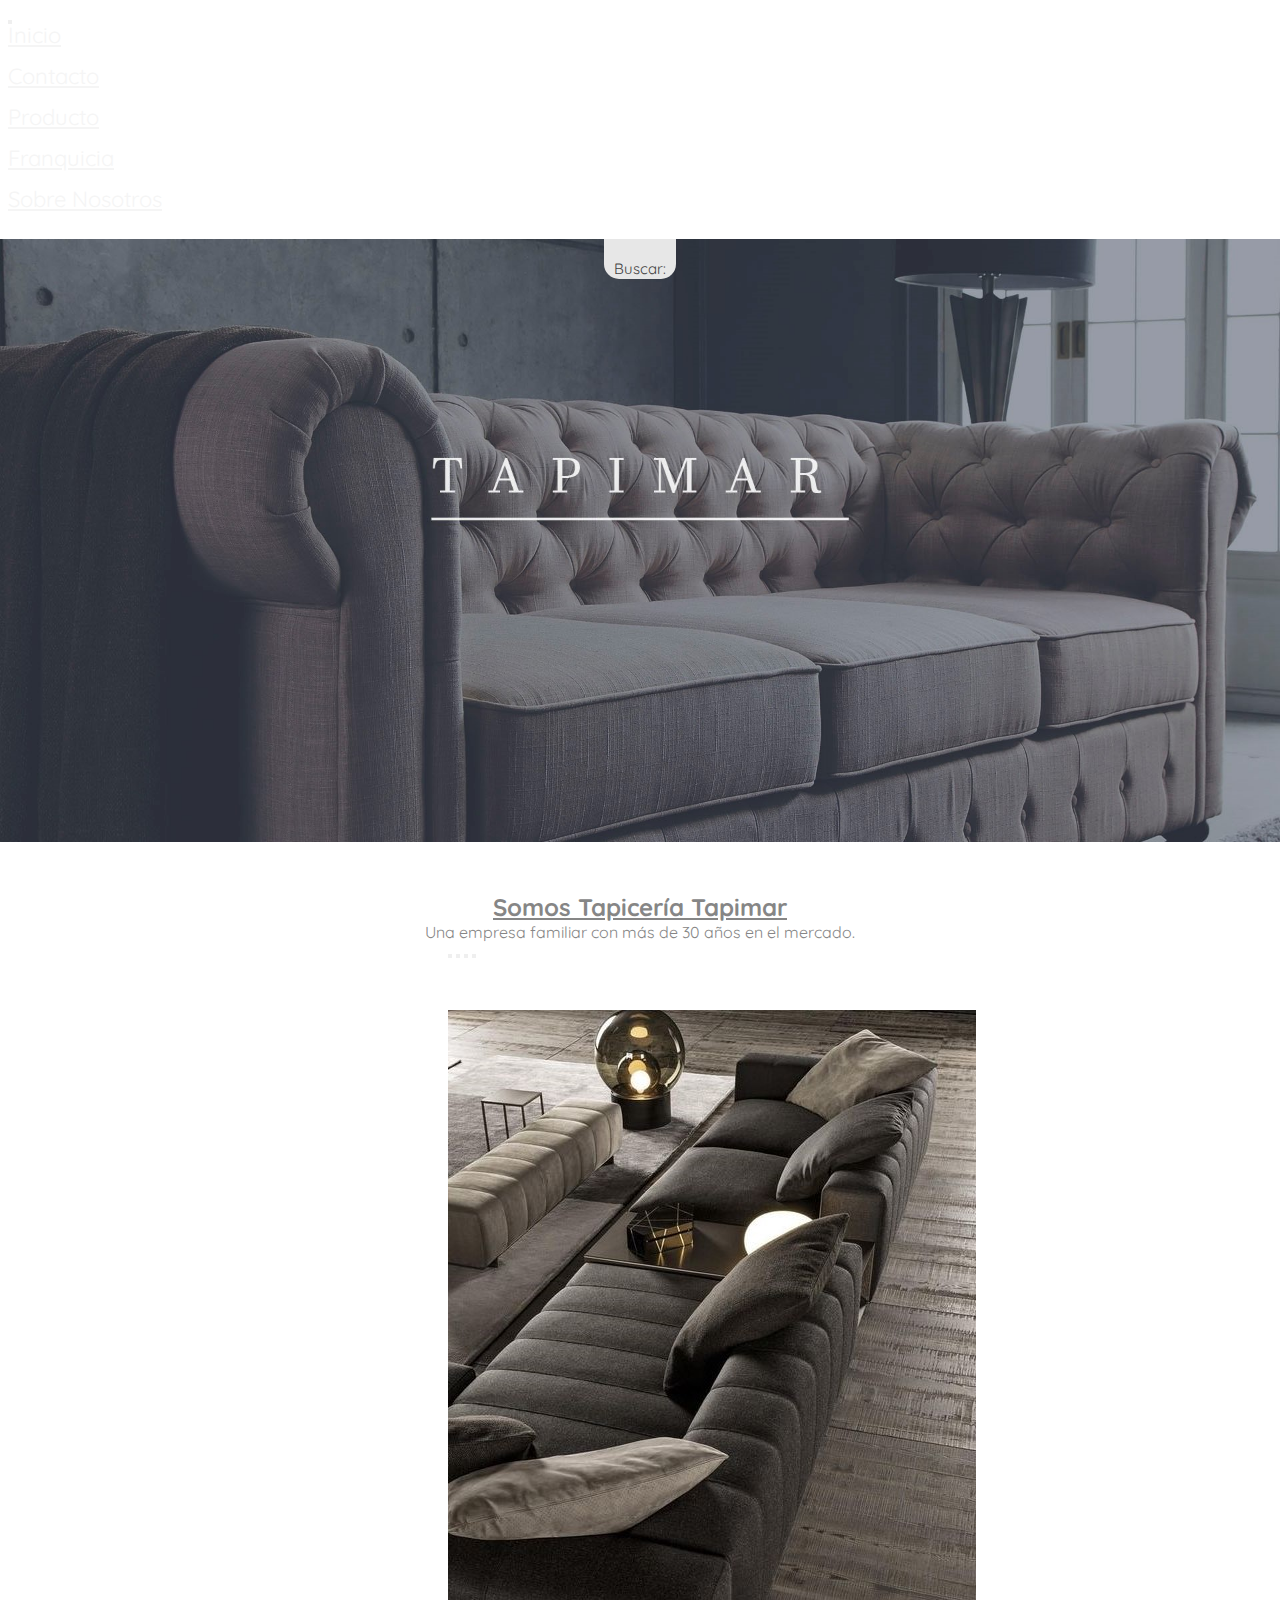
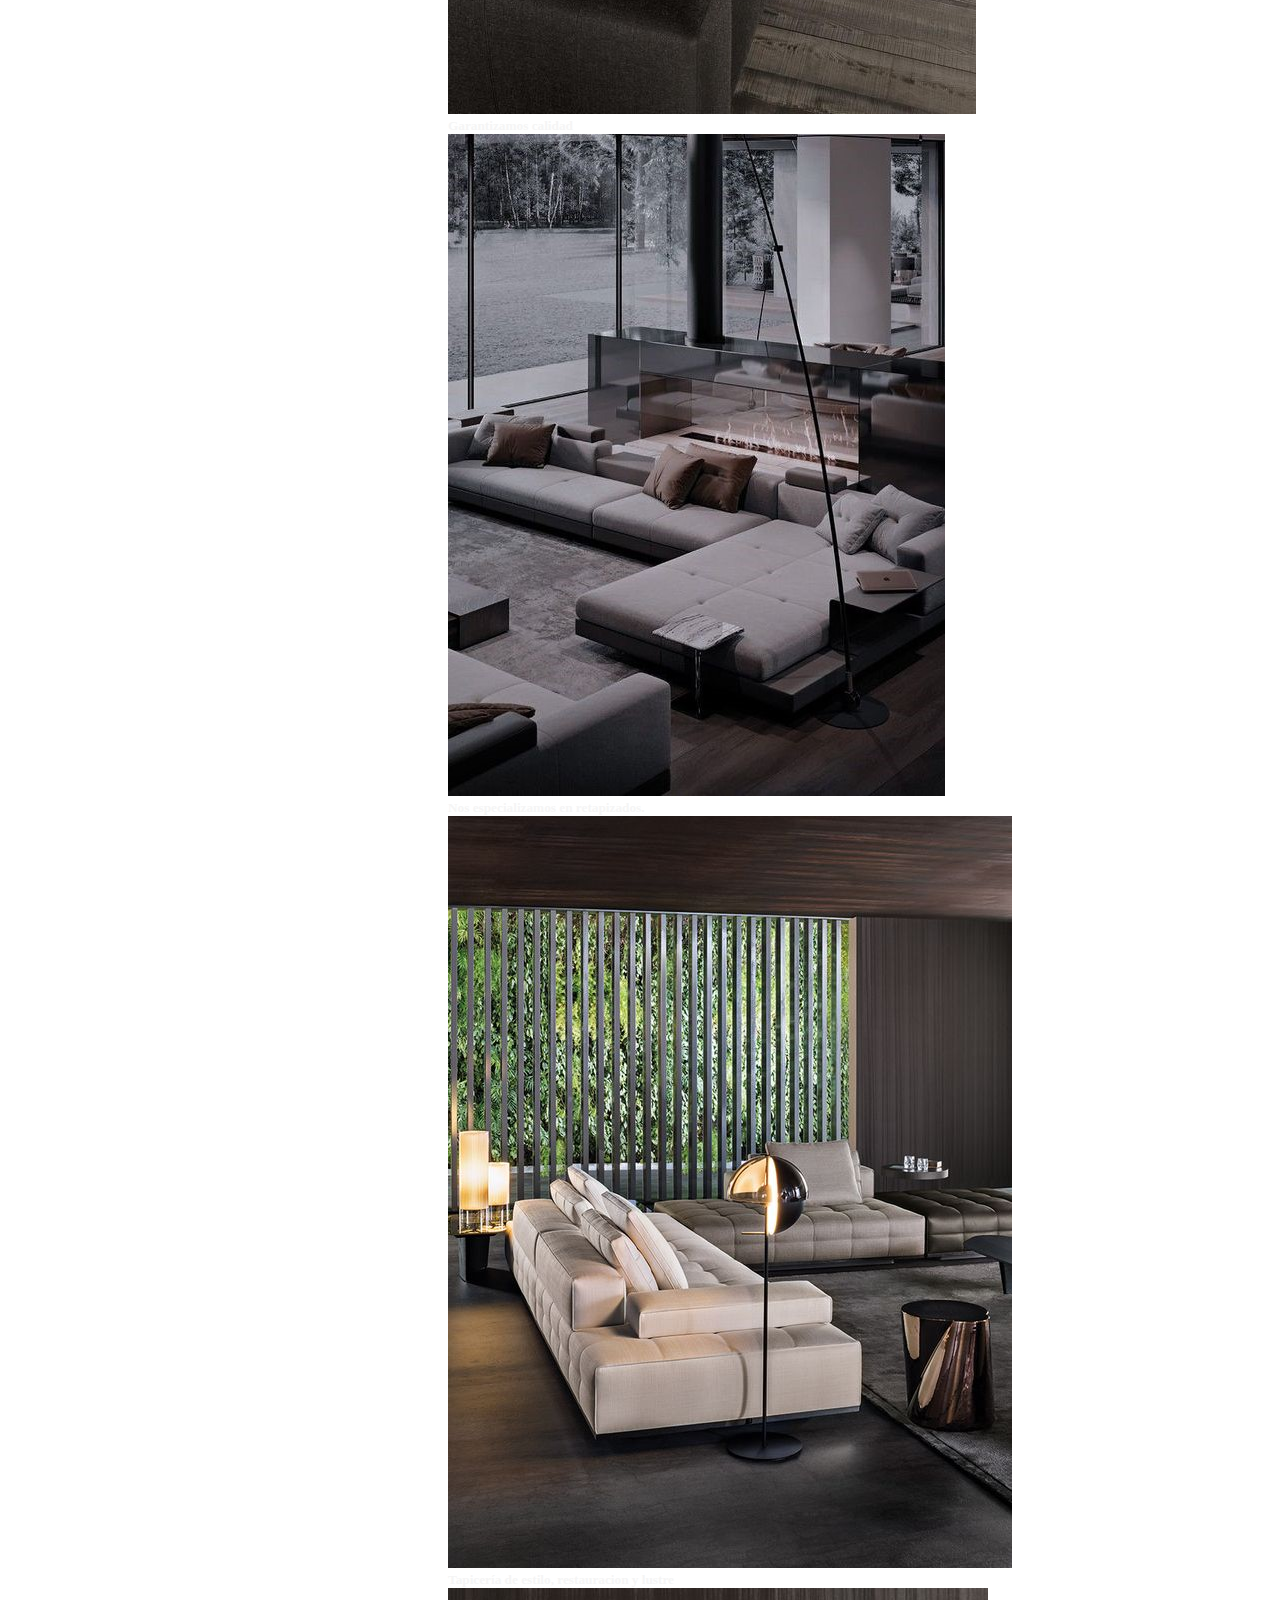
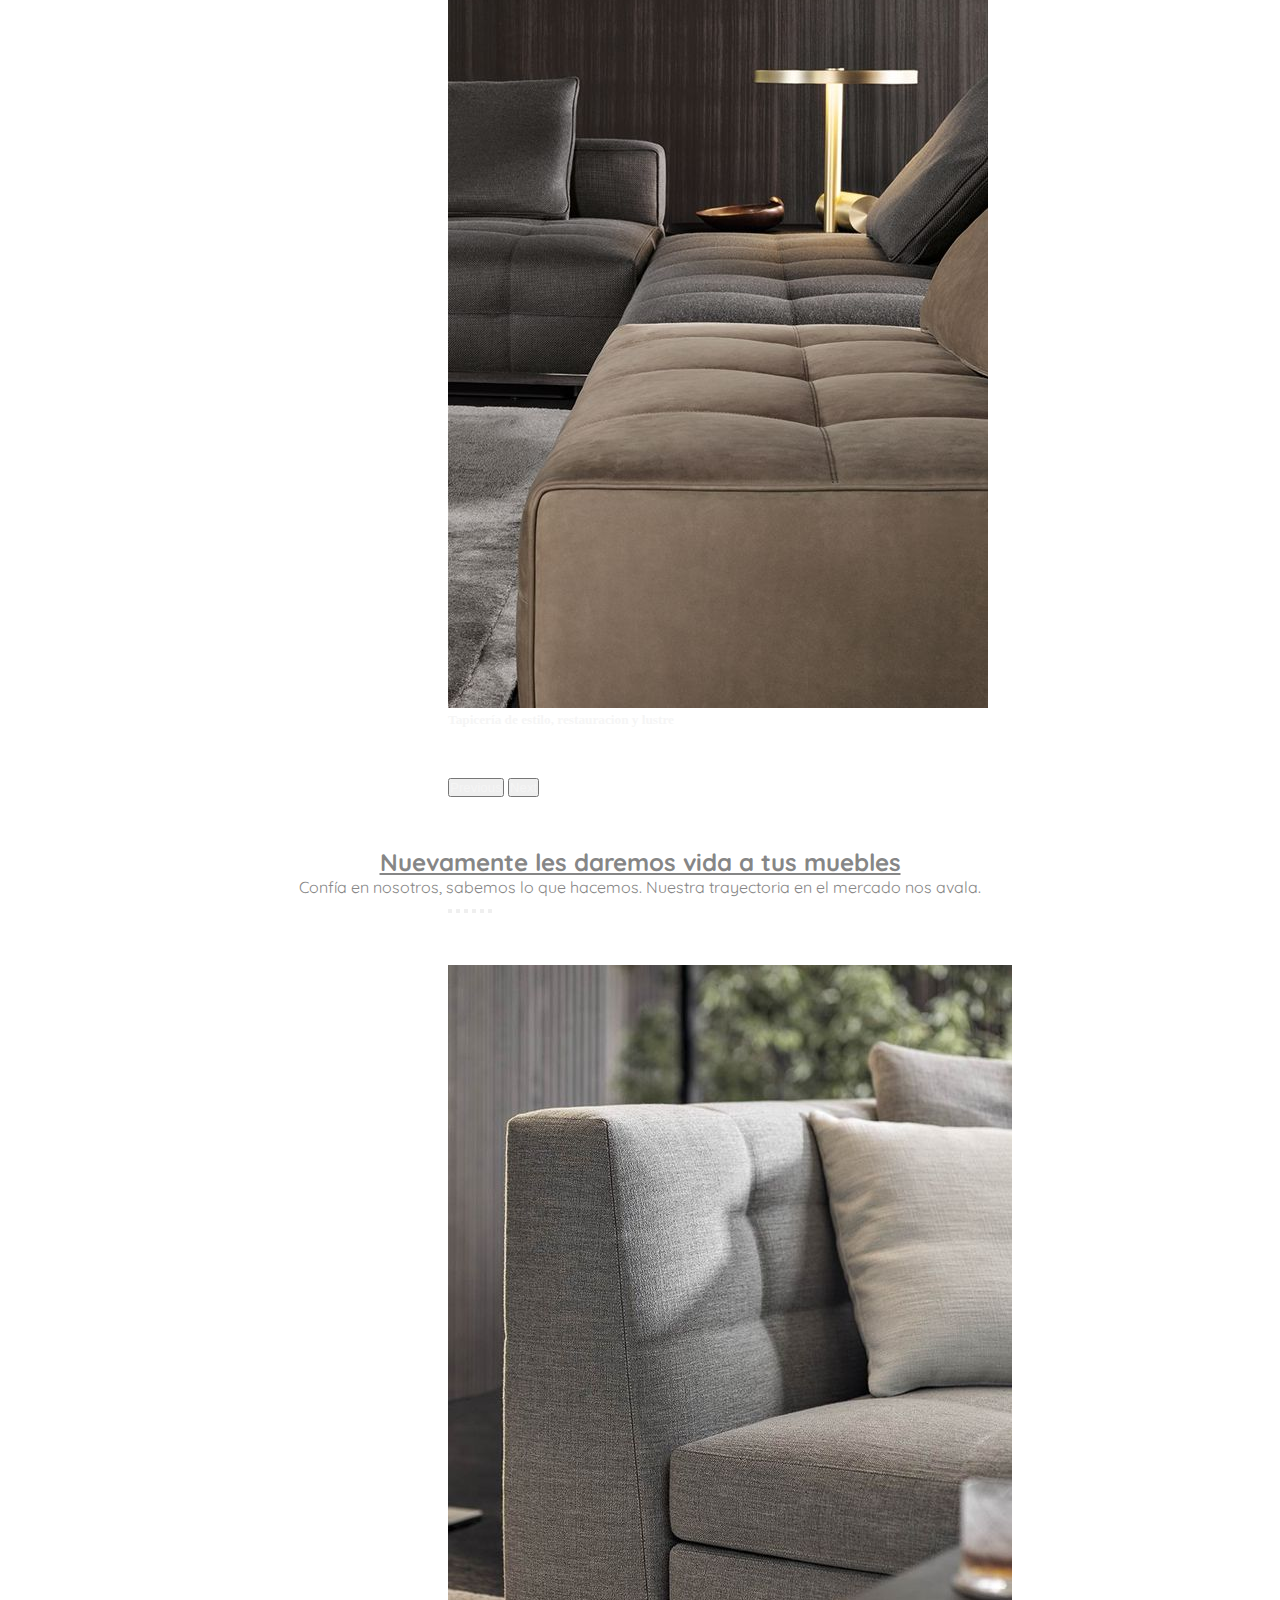
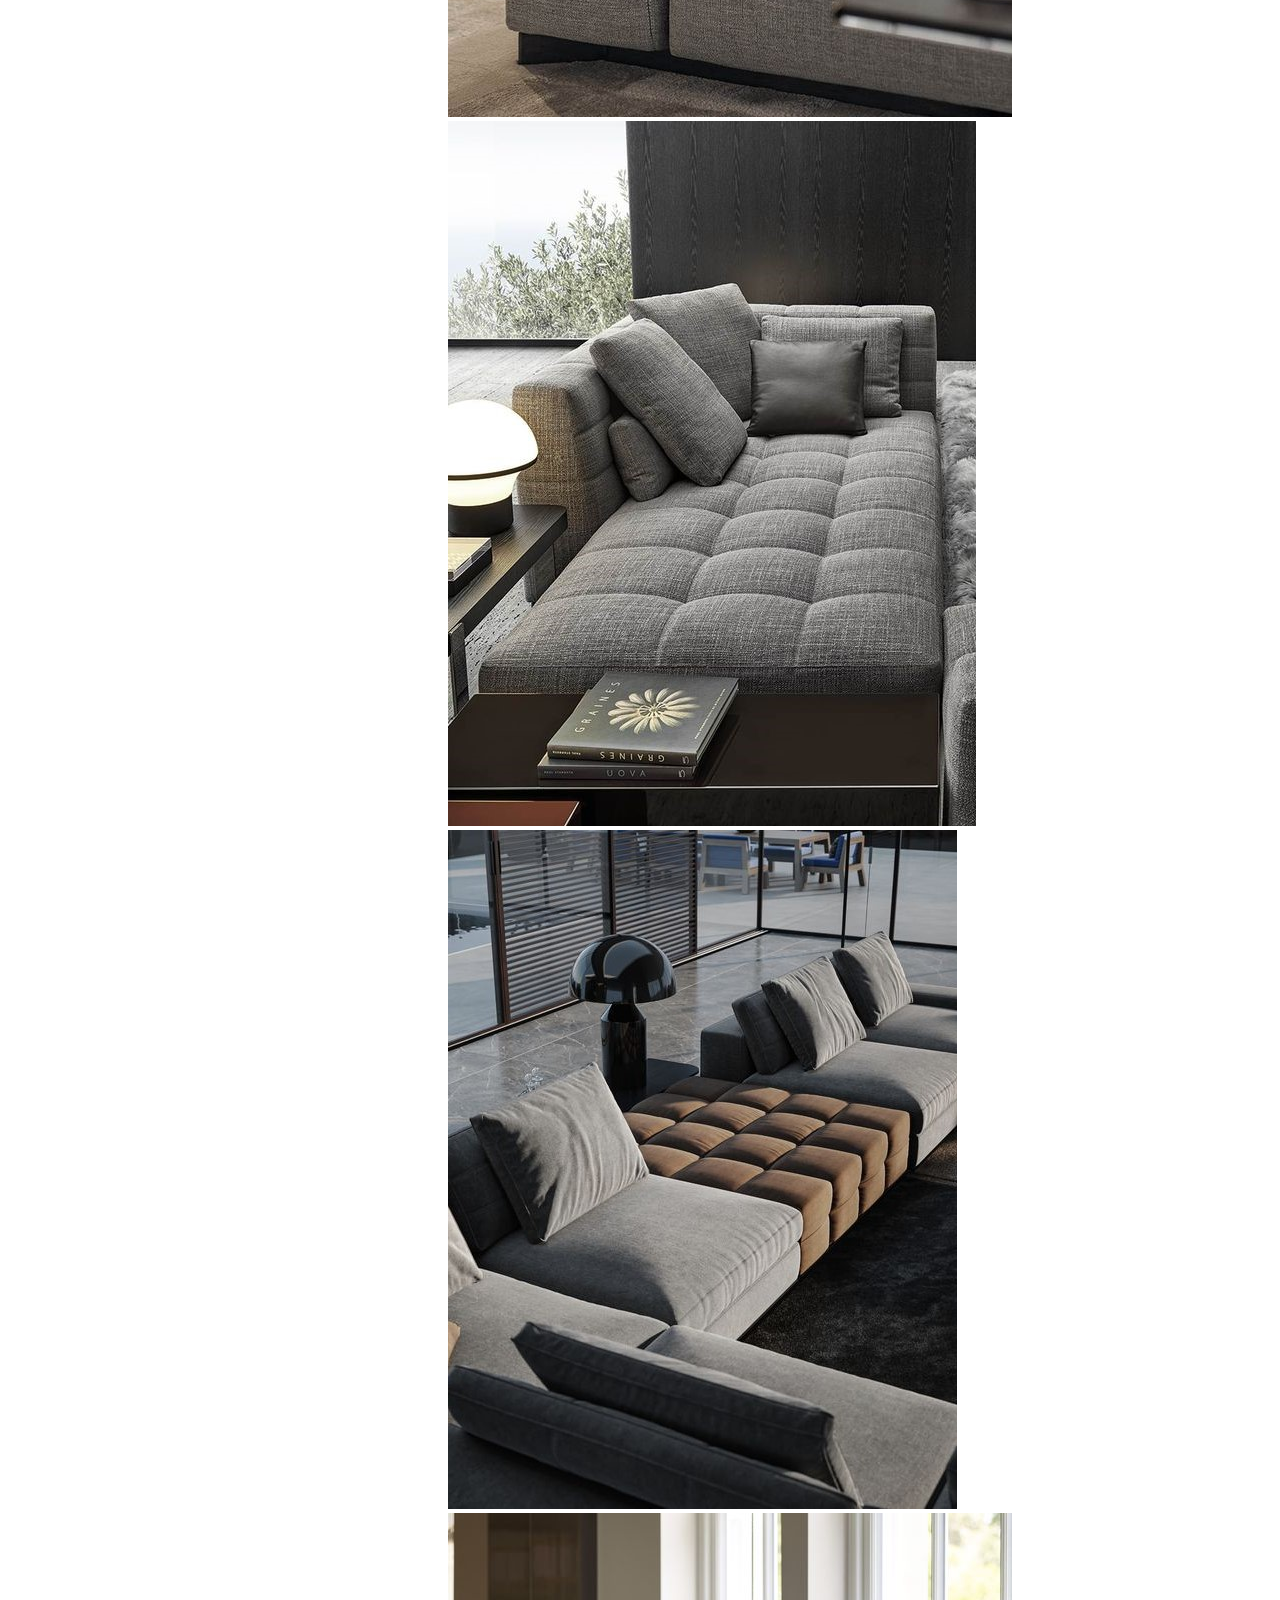
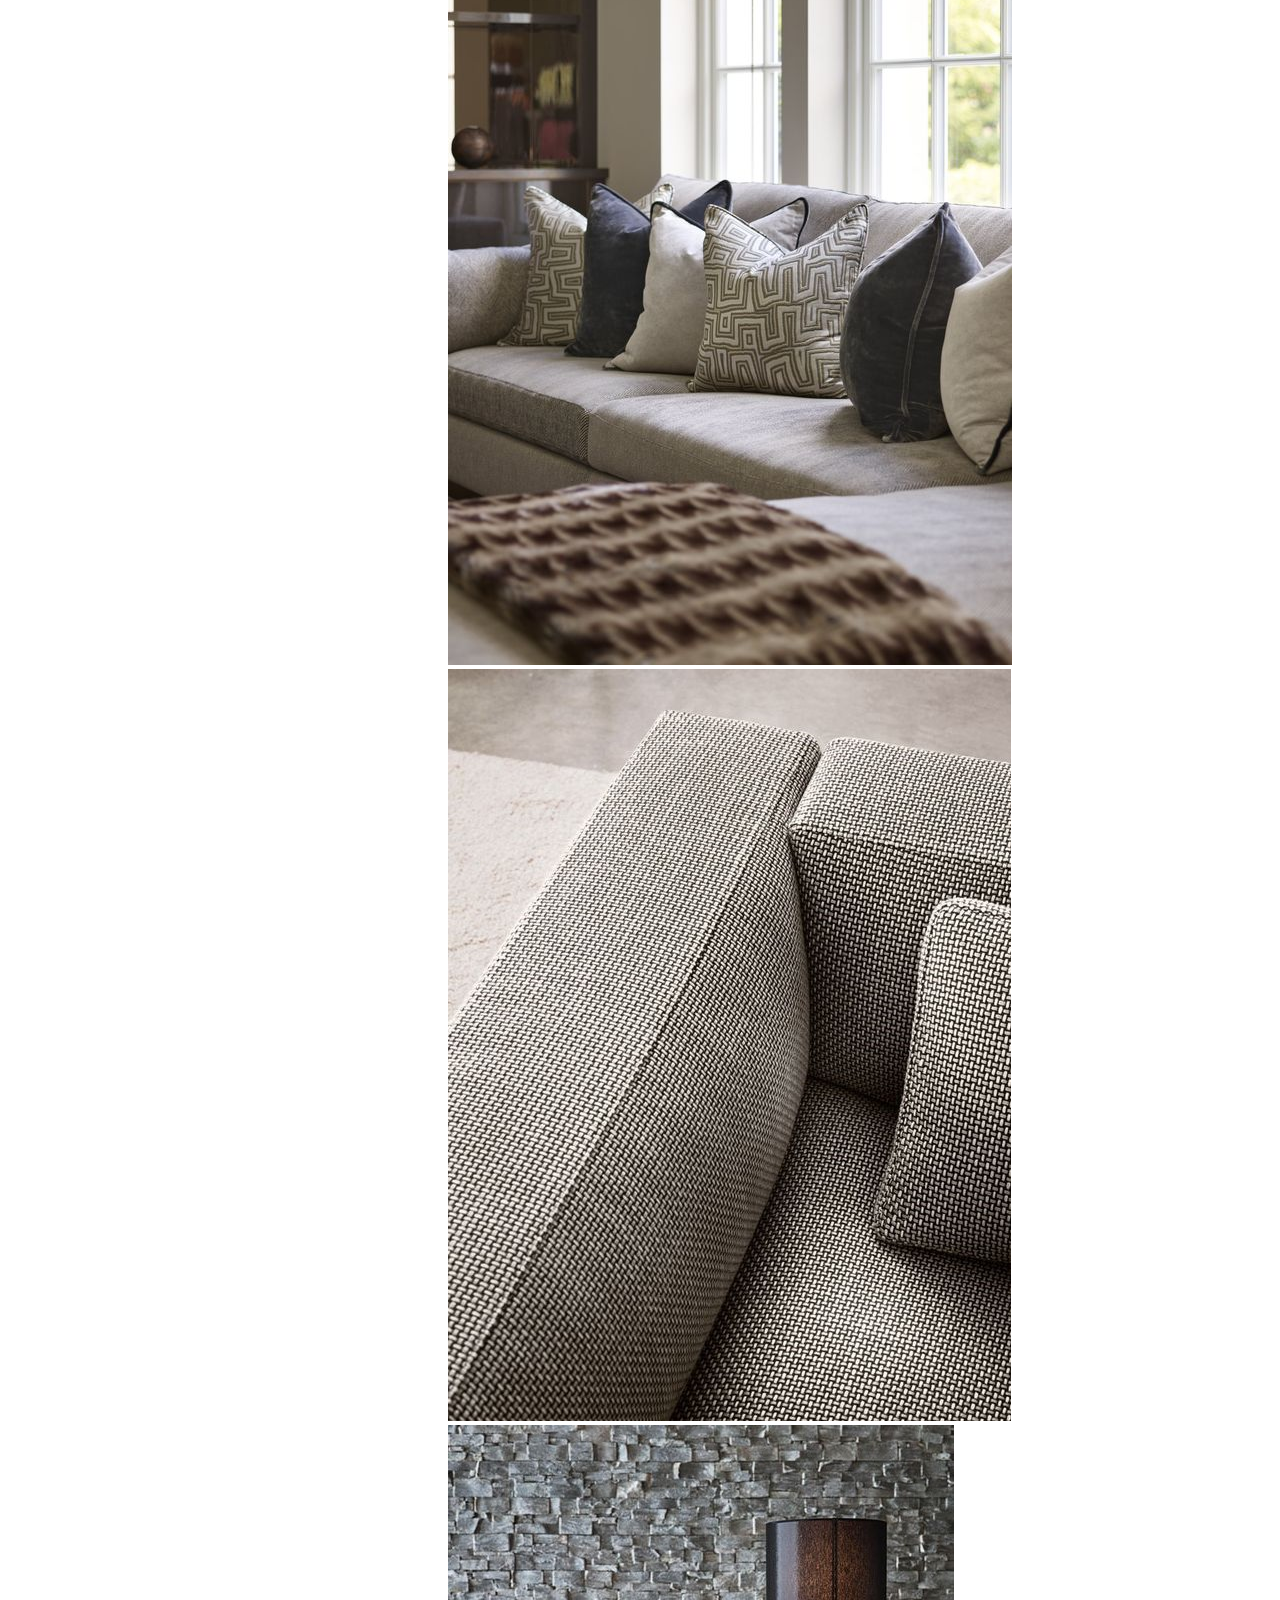
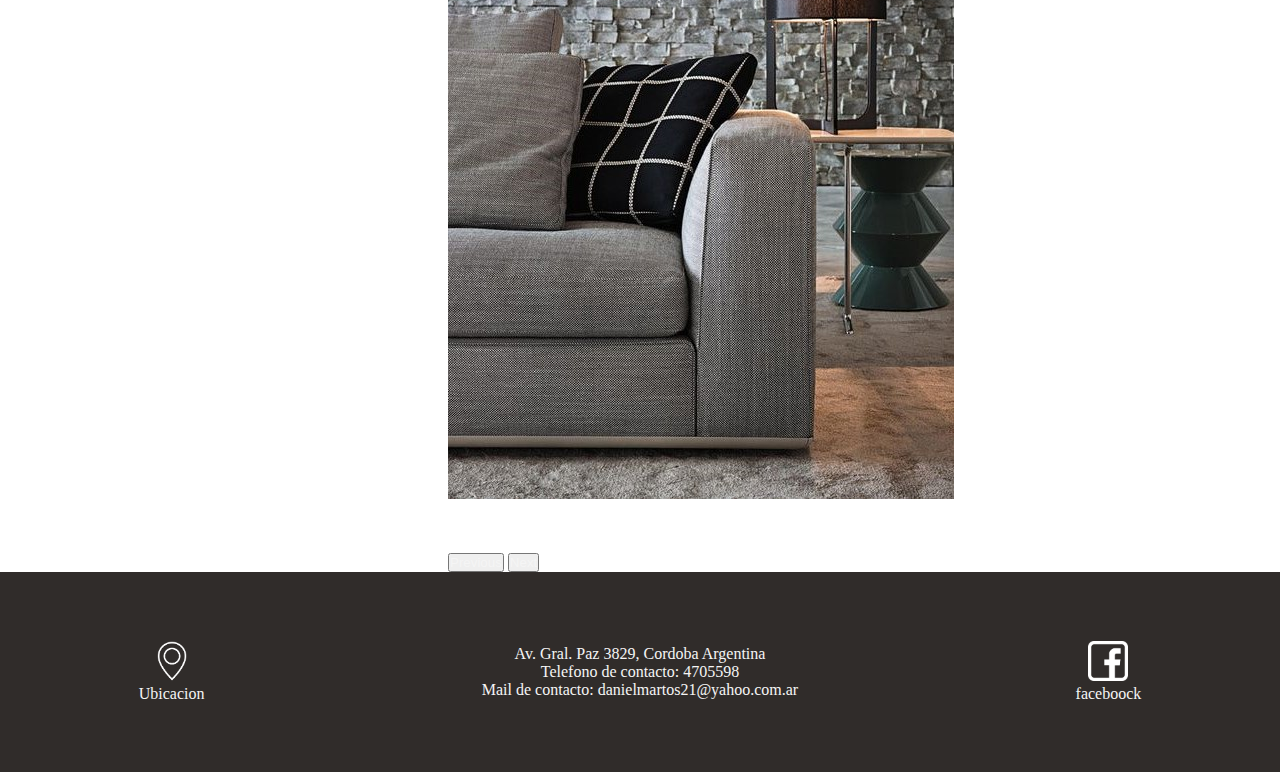
==== index.html @ a061e144 "cambios en resolucion en imagenes, index, agregados de mixin y otros" ====
<!DOCTYPE html>
<html lang="e">
<head>
    <meta charset="UTF-8">
    <meta http-equiv="X-UA-Compatible" content="IE=edge">
    <meta name="viewport" content="width=device-width, initial-scale=1.0">

    <link href="https://cdn.jsdelivr.net/npm/bootstrap@5.2.0-beta1/dist/css/bootstrap.min.css" rel="stylesheet" integrity="sha384-0evHe/X+R7YkIZDRvuzKMRqM+OrBnVFBL6DOitfPri4tjfHxaWutUpFmBp4vmVor" crossorigin="anonymous">

    <link rel="stylesheet" href="CSS/style.css">
    <title>Tapimar</title>  
    <link rel="preconnect" href="https://fonts.googleapis.com">
    <link rel="preconnect" href="https://fonts.gstatic.com" crossorigin>
    <link href="https://fonts.googleapis.com/css2?family=Montserrat:wght@100&family=Quicksand:wght@300&family=Raleway:ital,wght@1,900&display=swap" rel="stylesheet">

    <link rel="Shortcut icon" href="icons/logotapimar.png">
    
</head>
<body>
    
        <nav class="navbar navbar-expand-md navbar-dark bg-dark">
            <div class="container-fluid">
                <div>
                    <img class="logotapimar" src="icons/logotapimar-02.png" alt="No carga imagen">
                </div>

                <a class="navbar-brand"  href="#">

                </a>
                <!--boton del menu-->
                <button class="navbar-toggler" type="button" data-bs-toggle="collapse" data-bs-target="#menu" aria-controls="navbarNavDarkDropdown" aria-expanded="false" aria-label="Toggle navigation">
                    <span class="navbar-toggler-icon"></span>
                </button>
                <!--Elementos del menu colapsable-->
                <div class="collapse navbar-collapse" id="menu">
                    <ul class="navbar-nav ms-auto">
                        <li class="nav-item"><a class="nav-link active" href="index.html">Inicio</a></li>
                        <li class="nav-item"><a class="nav-link active" href="Pages/contacto.html">Contacto</a></li>
                        <li class="nav-item"><a class="nav-link active" href="Pages/productos.html">Producto</a></li>
                        <li class="nav-item"><a class="nav-link active" href="Pages/franquicia.html">Franquicia</a></li>
                        <li class="nav-item"><a class="nav-link active" href="Pages/sobrenosotros.html">Sobre Nosotros</a></li>
                    </ul>

                </div>

            </div>

        </nav>

   

    <div>
        <div class="buscar">
            <p class="textobuscar" >Buscar:</p>
            <input type="text" class="buscar_texto">
        </div>
        
        <img class="fondo2" src="Images/Fondo2.3.jpg" alt="No se carga imagen">
        
    </div>

    

    <section>
        <div class="contenedortitulo">
            <h2 class="texttitulo">Somos Tapicería Tapimar</h2>
            <P class="textsubtitulo">Una empresa familiar con más de 30 años en el mercado.</P>
        </div>
        

        <div id="carouselExampleCaptions" class="carousel slide" data-bs-ride="false">
            <div class="carousel-indicators">
              <button type="button" data-bs-target="#carouselExampleCaptions" data-bs-slide-to="0" class="active" aria-current="true" aria-label="Slide 0"></button>
              <button type="button" data-bs-target="#carouselExampleCaptions" data-bs-slide-to="1" aria-label="Slide 1"></button>
              <button type="button" data-bs-target="#carouselExampleCaptions" data-bs-slide-to="2" aria-label="Slide 2"></button>
              <button type="button" data-bs-target="#carouselExampleCaptions" data-bs-slide-to="3" aria-label="Slide 3"></button>
            </div>
            <div class="carousel-inner">
              <div class="carousel-item active">
                <img src="Images/20.jpg" class="d-block w-100" alt="La imagen no carga">
                <div class="carousel-caption d-none d-md-block">
                  <h5>Garantizamos calidad</h5>
                  <p></p>
                </div>
              </div>
              <div class="carousel-item">
                <img src="Images/21.jpg" class="d-block w-100" alt="La imagen no carga">
                <div class="carousel-caption d-none d-md-block">
                  <h5>Nos especializamos en retapizados.</h5>
                  <p> </p>
                </div>
              </div>
              <div class="carousel-item">
                <img src="Images/22.jpg" class="d-block w-100" alt="La imagen no carga">
                <div class="carousel-caption d-none d-md-block">
                  <h5> Tapicería de estilo, restauracion y lustre</h5>
                  <p> </p>
                </div>
              </div>
              <div class="carousel-item">
                <img src="Images/23.jpg" class="d-block w-100" alt="La imagen no carga">
                <div class="carousel-caption d-none d-md-block">
                  <h5> Tapicería de estilo, restauracion y lustre</h5>
                  <p> </p>
                </div>
              </div>
            </div>
            <button class="carousel-control-prev" type="button" data-bs-target="#carouselExampleCaptions" data-bs-slide="prev">
              <span class="carousel-control-prev-icon" aria-hidden="true"></span>
              <span class="visually-hidden">Previous</span>
            </button>
            <button class="carousel-control-next" type="button" data-bs-target="#carouselExampleCaptions" data-bs-slide="next">
              <span class="carousel-control-next-icon" aria-hidden="true"></span>
              <span class="visually-hidden">Next</span>
            </button>
          </div>
    </section>


    <section>
      <div class="contenedortitulo">
        <h2 class="texttitulo">Nuevamente les daremos vida a tus muebles</h2>
        <P class="textsubtitulo">Confía en nosotros, sabemos lo que hacemos. Nuestra trayectoria en el mercado nos avala.</P>
      </div>

      <div id="carouselExampleCaptions1" class="carousel slide" data-bs-ride="false">
          <div class="carousel-indicators">
            <button type="button1" data-bs-target="#carouselExampleCaptions1" data-bs-slide-to="0" class="active" aria-current="true" aria-label="Slide 0"></button>
            <button type="button1" data-bs-target="#carouselExampleCaptions1" data-bs-slide-to="1" aria-label="Slide 1"></button>
            <button type="button1" data-bs-target="#carouselExampleCaptions1" data-bs-slide-to="2" aria-label="Slide 2"></button>
            <button type="button1" data-bs-target="#carouselExampleCaptions1" data-bs-slide-to="3" aria-label="Slide 3"></button>
            <button type="button1" data-bs-target="#carouselExampleCaptions1" data-bs-slide-to="4" aria-label="Slide 4"></button>
            <button type="button1" data-bs-target="#carouselExampleCaptions1" data-bs-slide-to="5" aria-label="Slide 5"></button>
            
          </div>
          <div class="carousel-inner">
            <div class="carousel-item active">
              <img src="Images/1.jpg" class="d-block w-100" alt="La imagen no carga">
              <div class="carousel-caption d-none d-md-block">
                <h5></h5>
                <p></p>
              </div>
            </div>
            <div class="carousel-item">
              <img src="Images/2.jpg" class="d-block w-100" alt="La imagen no carga">
              <div class="carousel-caption d-none d-md-block">
                <h5></h5>
                <p> </p>
              </div>
            </div>
            <div class="carousel-item">
              <img src="Images/3.jpg" class="d-block w-100" alt="La imagen no carga">
              <div class="carousel-caption d-none d-md-block">
                <h5></h5>
                <p> </p>
              </div>
            </div>
            <div class="carousel-item">
              <img src="Images/4.jpg" class="d-block w-100" alt="La imagen no carga">
              <div class="carousel-caption d-none d-md-block">
                <h5></h5>
                <p> </p>
              </div>
            </div>
            <div class="carousel-item">
              <img src="Images/5.jpg" class="d-block w-100" alt="La imagen no carga">
              <div class="carousel-caption d-none d-md-block">
                <h5></h5>
                <p> </p>
              </div>
            </div>
            <div class="carousel-item">
              <img src="Images/6.jpg" class="d-block w-100" alt="La imagen no carga">
              <div class="carousel-caption d-none d-md-block">
                <h5></h5>
                <p> </p>
              </div>
            </div>
          </div>
          <button class="carousel-control-prev" type="button1" data-bs-target="#carouselExampleCaptions1" data-bs-slide="prev">
            <span class="carousel-control-prev-icon" aria-hidden="true"></span>
            <span class="visually-hidden">Previous</span>
          </button>
          <button class="carousel-control-next" type="button1" data-bs-target="#carouselExampleCaptions1" data-bs-slide="next">
            <span class="carousel-control-next-icon" aria-hidden="true"></span>
            <span class="visually-hidden">Next</span>
          </button>
        </div>
    </section>

    <footer>
        <div class="gridfooter">
            <div class="footer1">
                <a href="https://www.google.com.ar/maps/place/TAPICERIA+TAPIMAR/@-31.3695773,-64.1773781,15z/data=!4m5!3m4!1s0x0:0x4ecd6e4266dffc41!8m2!3d-31.3695775!4d-64.1773091"><img class="logofacebook" src="icons/location.png" alt="No carga la imagen"></a>
                <p>Ubicacion</p>
            </div>
            <div class="footer1">
                <p>Av. Gral. Paz 3829, Cordoba Argentina</p>
                <p>Telefono de contacto: 4705598</p>
                <p>Mail de contacto: danielmartos21@yahoo.com.ar</p>
            </div>
            <div class="footer1">
                <a href="https://www.facebook.com/Tapiceria-Tapimar-102287548293101"><img class="logofacebook" src="icons/facebook.png" alt="No carga la imagen"></a>
                <p>faceboock</p>
            </div>
        </div>
    </footer>
    
    <script src="https://cdn.jsdelivr.net/npm/bootstrap@5.2.0-beta1/dist/js/bootstrap.bundle.min.js" integrity="sha384-pprn3073KE6tl6bjs2QrFaJGz5/SUsLqktiwsUTF55Jfv3qYSDhgCecCxMW52nD2" crossorigin="anonymous"></script>

</body>
</html>
---- CSS/style.css ----
* {
  margin: 0;
  padding: 0;
  box-sizing: border-box;
  color: rgb(245, 245, 245);
}

body {
  height: 100vh;
}

/*--------------------CSS INICIO INDEX--------------------*/
/*--------------------CSS HEDER INDEX--------------------*/
.logotapimar {
  position: absolute;
  margin-top: -18px;
  margin-left: -5px;
  height: 40px;
  align-items: center;
}

.navbar {
  padding: 8px;
  width: 100%;
}

.nav-item {
  margin-top: -5px;
  list-style: none;
  cursor: pointer;
  transition: all 0.3s ease 0s;
  font-family: "Quicksand", sans-serif;
  font-size: 22px;
  margin-right: 5px;
  opacity: 95%;
  height: 46px;
}

.nav-item:hover {
  background: linear-gradient(0deg, rgba(0, 0, 0, 0) 0%, rgb(110, 110, 110) 100%);
  font-size: 22px;
}

.nav-item:active {
  font-size: 19px;
  background: linear-gradient(0deg, rgba(0, 0, 0, 0) 0%, rgb(110, 110, 110) 100%);
}

.fondo2 {
  max-width: 100%;
  display: flex;
}

.buscar {
  margin: auto;
  display: flex;
  justify-content: center;
  align-items: center;
  position: absolute;
  left: 50%;
  margin-top: 0px;
  transform: translate(-50%);
  background: rgb(231, 231, 231);
  padding: 10px;
  height: 40px;
  border-bottom-left-radius: 15px;
  border-bottom-right-radius: 15px;
}

.buscar_texto {
  border: none;
  background: none;
  outline: none;
  color: rgb(66, 66, 66);
  font-size: 15px;
  line-height: 15px;
  transition: 0.5s;
  width: 0px;
}

.textobuscar {
  padding-top: 15px;
  font-size: 15px;
  color: rgb(66, 66, 66);
  font-family: "Quicksand", sans-serif;
  margin-top: 3px;
}

.buscar:hover .buscar_texto {
  width: 250px;
  background: rgb(231, 231, 231);
}

/*--------------------CSS NAVEGACION INDEX--------------------*/
.contenedortitulo {
  margin-top: 50px;
  text-align: center;
}

.texttitulo {
  color: rgb(134, 134, 134);
  font-family: "Quicksand", sans-serif;
  text-decoration: underline;
}

.textsubtitulo {
  color: rgb(134, 134, 134);
  font-family: "Quicksand", sans-serif;
}

.separadores {
  margin-top: 20px;
  margin-bottom: 20px;
  width: 100%;
}

.separadores p {
  color: #ffffff;
  text-align: center;
  margin-top: 30px;
  margin-bottom: 30px;
  font-size: 20px;
  font-family: "Quicksand", sans-serif;
}

.carousel {
  width: 30%;
  margin-left: 100px;
  margin-right: 100px;
  margin: auto;
  /**filter:blur(50%)**/
}

.carousel-inner {
  margin-top: 50px;
  margin-bottom: 50px;
  border-radius: 15px;
}

/*--------------------CSS INDEX FOOTER--------------------*/
.gridfooter {
  display: grid;
  margin: auto;
  height: 200px;
  grid-template-columns: auto auto auto;
  align-items: center;
  background-color: rgb(48, 44, 42);
}

.footer1 {
  text-align: center;
}

.footer2 {
  text-align: center;
}

.footer3 {
  text-align: center;
}

.logoubicacion {
  width: 40px;
}

.logofacebook {
  width: 40px;
}

/*--------------------CSS FIN INDEX--------------------*/
/*--------------------CSS INICIO CONTACTO--------------------*/
/*--------------------CSS PRESUPUESTRO CONTACTO--------------------*/
.formcontacto {
  width: 450px;
  margin: auto;
  margin-bottom: 50px;
}

.titulocontacto {
  margin-top: 50px;
  margin-bottom: 50px;
  text-align: center;
  font-size: 25px;
  color: rgb(134, 134, 134);
  font-family: "Quicksand", sans-serif;
  text-decoration: underline;
}

.form-label {
  color: rgb(134, 134, 134);
  font-family: "Quicksand", sans-serif;
  font-size: 18px;
}

.opciones {
  color: rgb(134, 134, 134);
}

.form-select {
  color: rgb(202, 202, 202);
}

.form-control {
  color: rgb(202, 202, 202);
}

.separadores5 {
  height: 5px;
}

.separadores20 {
  height: 20px;
}

.separadores40 {
  height: 40px;
}

.separadores100 {
  height: 100px;
}

/*--------------------css PRODUCTOS--------------------*/
.tituloProducto {
  margin-top: 50px;
  text-align: center;
  color: rgb(134, 134, 134);
  font-family: "Quicksand", sans-serif;
  font-size: 25px;
  text-decoration: underline;
  color: rgb(134, 134, 134);
}

.grid {
  display: grid;
  width: 1200px;
  margin: auto;
  margin-top: 50px;
  grid-template-columns: auto auto auto;
  grid-template-rows: auto;
  gap: 1em;
  background-color: rgb(48, 44, 42);
  border-radius: 15px;
}

.grid .imgproducto {
  padding: 1em;
}

/*AGREGANDO ESTILOS A IMAGENES DE PRODUCTOS-------------------------- INICIO*/
.imgproducto {
  margin: auto;
  height: 350px;
  border-radius: 30px;
}

/*AGREGANDO ESTILOS A IMAGENES DE PRODUCTOS--------------------------- FIN*/
.imgproducto:hover {
  font-size: 5px;
  transition: 0.3s;
}

.videoproductos {
  display: flex;
  margin: auto;
  margin-top: 50px;
  margin-bottom: 50px;
}

/*--------------------CSS FRANQUICIA--------------------*/
.h2Franquicia {
  display: flex;
  padding: 0;
  margin: auto;
  margin-top: 50px;
  justify-content: center;
  font-family: "Quicksand", sans-serif;
  font-size: 25px;
  color: rgb(134, 134, 134);
  text-decoration: underline;
}

.grid3 {
  display: grid;
  width: 1000px;
  margin: auto;
  margin-top: 50px;
  margin-bottom: 50px;
  grid-template-columns: 600px 300px;
  gap: 1em;
  background-color: rgb(48, 44, 42);
  border-radius: 30px;
}

.grid3 .imgFranquicia {
  padding: 1em;
}

.imgFranquicia {
  justify-content: center;
  width: 450px;
  border-radius: 30px;
}

.textoFranquicia {
  margin: auto;
  font-family: "Quicksand", sans-serif;
  font-size: 18px;
  text-align: center;
}

/*--------------------css SOBRENOSOTROS--------------------*/
.h2SobreNosotros {
  padding: 0;
  margin: 0;
  margin-top: 50px;
  display: flex;
  justify-content: center;
  font-family: "Quicksand", sans-serif;
  font-size: 25px;
  color: rgb(134, 134, 134);
  text-decoration: underline;
}

.grid2 {
  display: grid;
  width: 800px;
  margin: auto;
  margin-top: 50px;
  margin-bottom: 50px;
  grid-template-columns: 550px 200px;
  grid-template-rows: auto auto;
  align-items: center;
  gap: 1em;
  background-color: rgb(48, 44, 42);
  border-radius: 30px;
}

.grid2 .imgproducto2 {
  display: flex;
  padding: 1em;
}

.imgproducto2 {
  display: flex;
  justify-content: center;
  margin-top: 30px;
  margin-left: 30px;
  margin-bottom: 30px;
  margin-right: 30px;
  width: 450px;
  border-radius: 30px;
}

.textoSobreNosotros {
  display: flex;
  font-family: "Quicksand", sans-serif;
  font-size: 18px;
}

/**--------------TODAS LAS MEDIA SCREEN 1260px--------------**/
@media screen and (max-width: 1260px) {
  /**--------------MEDIA SCREEN INDEX--------------**/
  /**--------------MEDIA SCREEN CONTACTO--------------**/
  /**--------------MEDIA SCREEN PRODUCTOS--------------**/
  .grid {
    display: grid;
    width: 800px;
    margin: auto;
    margin-top: 50px;
    grid-template-columns: auto auto;
    grid-template-rows: auto auto;
    gap: 1em;
    background-color: rgb(48, 44, 42);
    border-radius: 15px;
  }
  .imgproducto {
    margin: auto;
    height: 350px;
    border-radius: 30px;
  }
  .grid3 {
    width: 700px;
    grid-template-columns: 500px 200px;
  }
  /**--------------MEDIA SCREEN FRANQUICIA--------------**/
  .grid3 {
    width: 750px;
    grid-template-columns: 500 auto;
  }
  .imgFranquicia {
    justify-content: center;
    width: 450px;
    border-radius: 30px;
    margin-right: -50px;
  }
  /**--------------MEDIA SCREEN SOBRE NOSOTROS--------------**/
}
/**--------------TODOS MEDIA SCREEN 790PX--------------**/
@media screen and (max-width: 790px) {
  .navbar-toggler {
    outline: none;
    box-shadow: none;
    border: 0;
  }
  /**---------------INDEX---------------**/
  .carousel {
    width: 400px;
  }
  .navbar-collapse {
    margin-top: 15px;
  }
  /**-------------FOOTER---------------**/
  .gridfooter {
    display: grid;
    height: 450px;
    grid-template-columns: auto;
    grid-template-rows: 150px 150px 150px;
  }
  /**--------------MEDIA SCREEN INICIO--------------**/
  /**--------------MEDIA SCREEN CONTACTO--------------**/
  /**--------------MEDIA SCREEN PRODUCTOS--------------**/
  .grid {
    display: grid;
    width: 380px;
    margin: auto;
    margin-top: 50px;
    grid-template-columns: auto;
    grid-template-rows: auto;
    gap: 1em;
    background-color: rgb(48, 44, 42);
    border-radius: 15px;
  }
  .imgproducto {
    margin: auto;
    height: 350px;
    border-radius: 30px;
  }
  .videoproductos {
    width: 380px;
  }
  /**-------------FRANQUICIAA---------------**/
  .grid3 {
    display: grid;
    width: 450px;
    margin: auto;
    margin-top: 50px;
    margin-bottom: 50px;
    grid-template-columns: 450px;
    grid-template-rows: auto auto;
  }
  .imgFranquicia {
    justify-content: center;
    width: 450px;
    border-radius: 30px;
  }
  .textoFranquicia {
    text-align: center;
    margin-top: 10px;
    margin-bottom: 20px;
  }
  /**--------------MEDIA SCREEN SOBRE NOSOTROS--------------**/
  .grid2 {
    display: grid;
    width: 450px;
    margin: auto;
    margin-top: 50px;
    margin-bottom: 50px;
    grid-template-columns: 450px;
    grid-template-rows: auto auto auto auto;
    align-items: center;
    gap: 1em;
    background-color: rgb(48, 44, 42);
    border-radius: 30px;
  }
  .grid2 .imgproducto2 {
    margin: auto;
    width: 400px;
    margin-top: 10px;
    margin-bottom: 10px;
  }
  .textoSobreNosotros {
    margin: auto;
    margin-left: 10px;
    margin-right: 10px;
    margin-bottom: 20px;
    text-align: center;
    font-family: "Quicksand", sans-serif;
    font-size: 18px;
  }
}/*# sourceMappingURL=style.css.map */
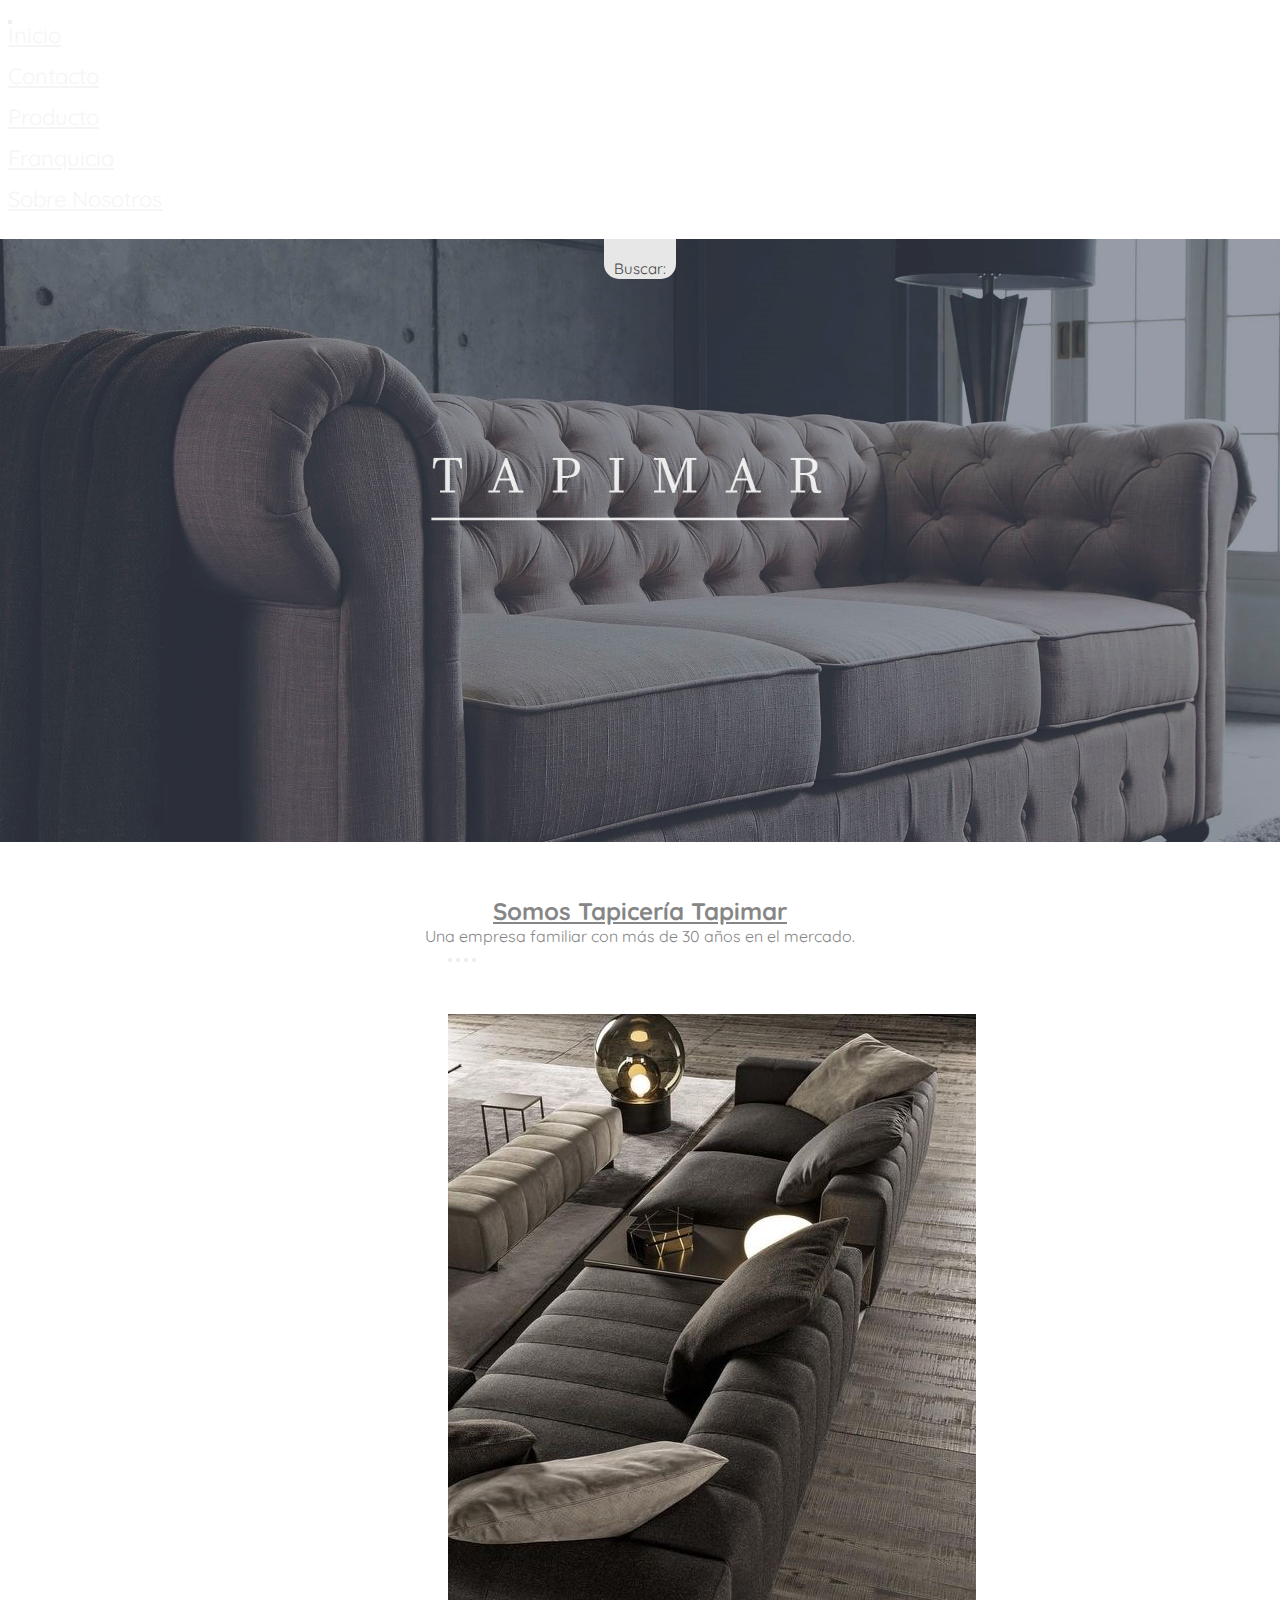
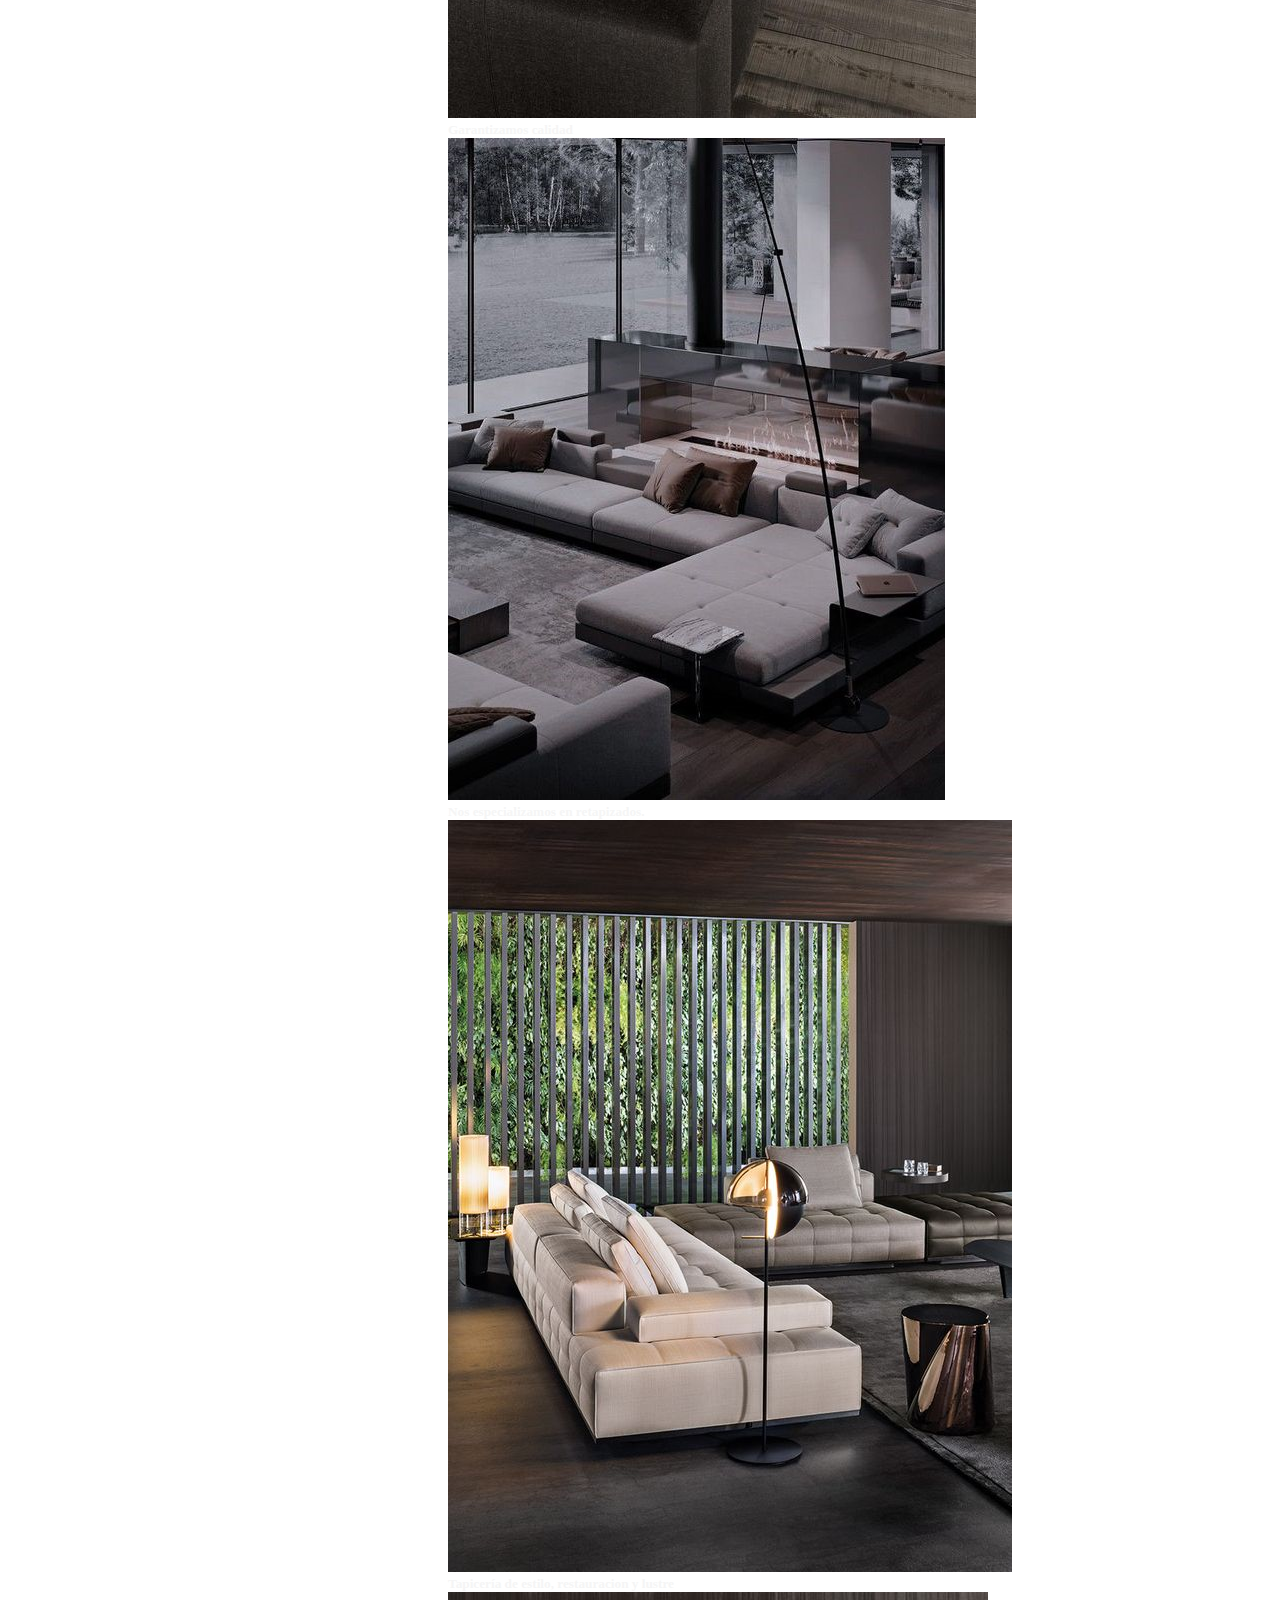
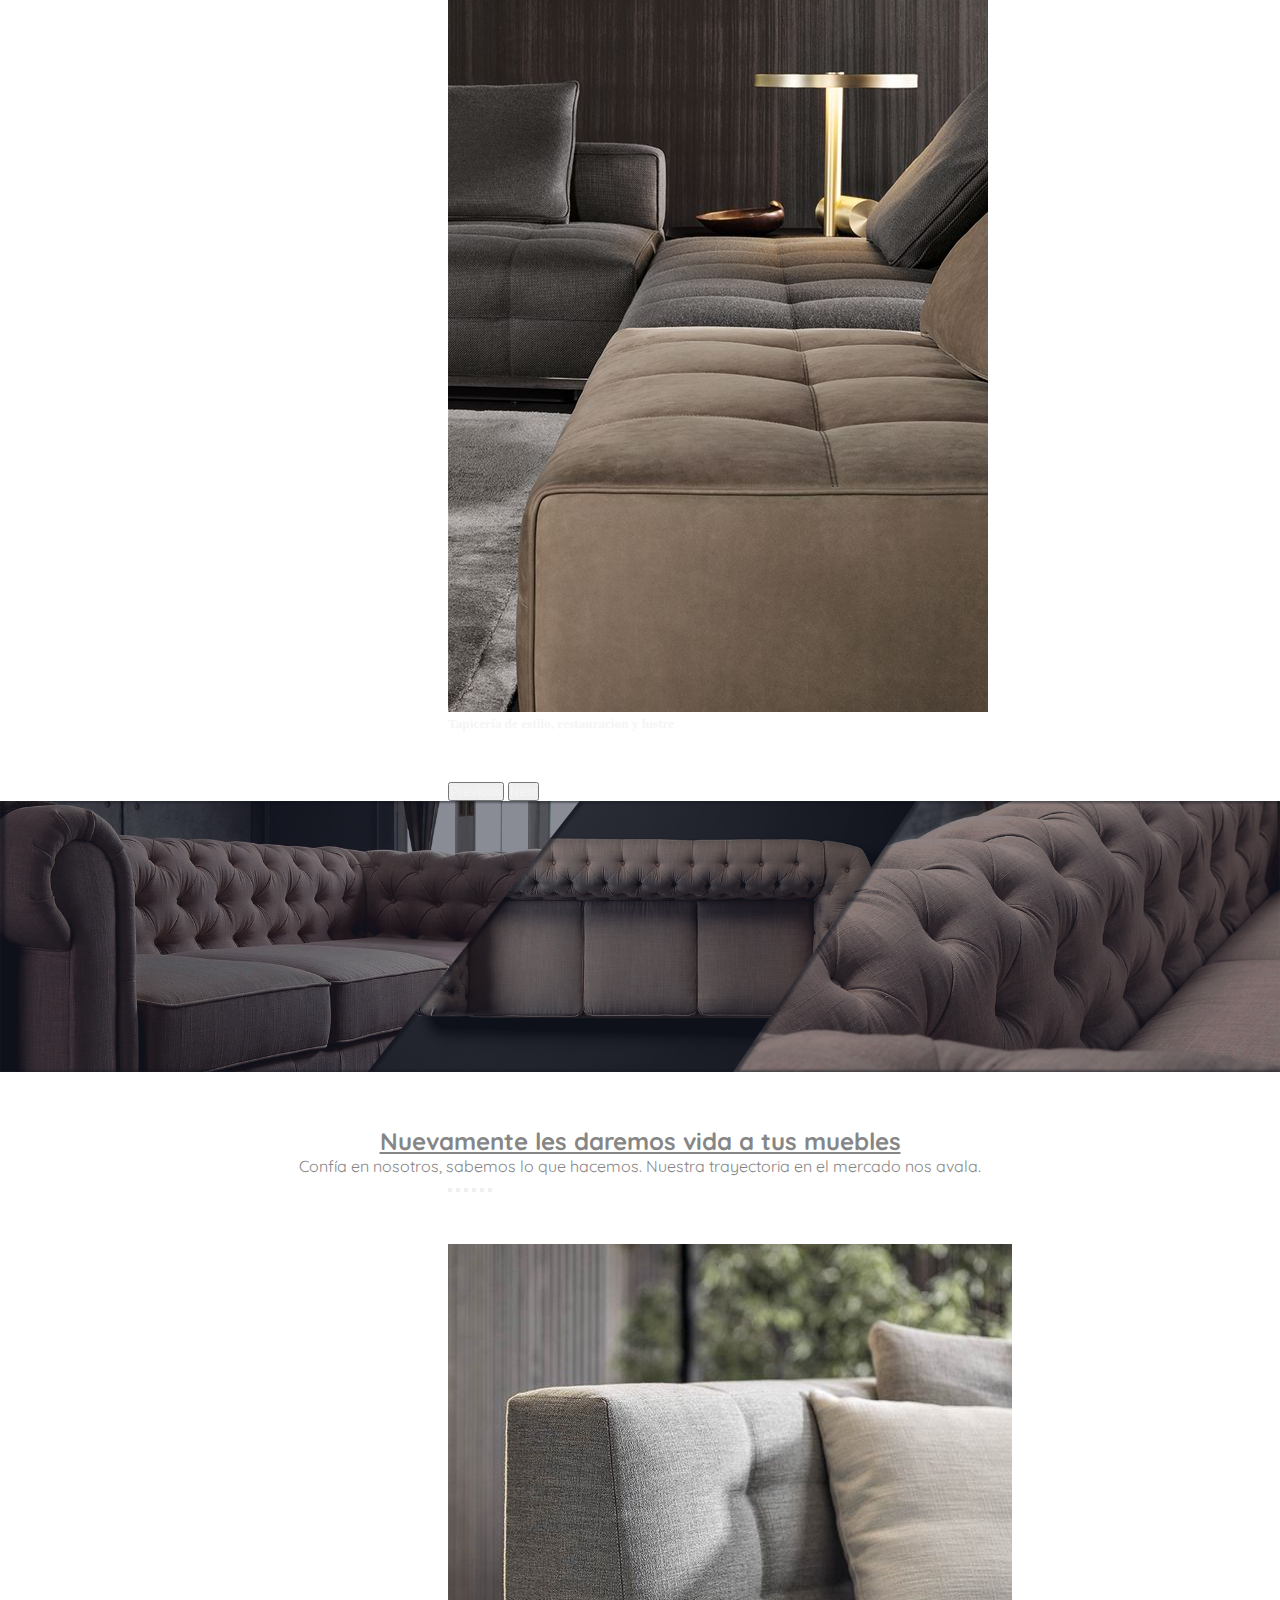
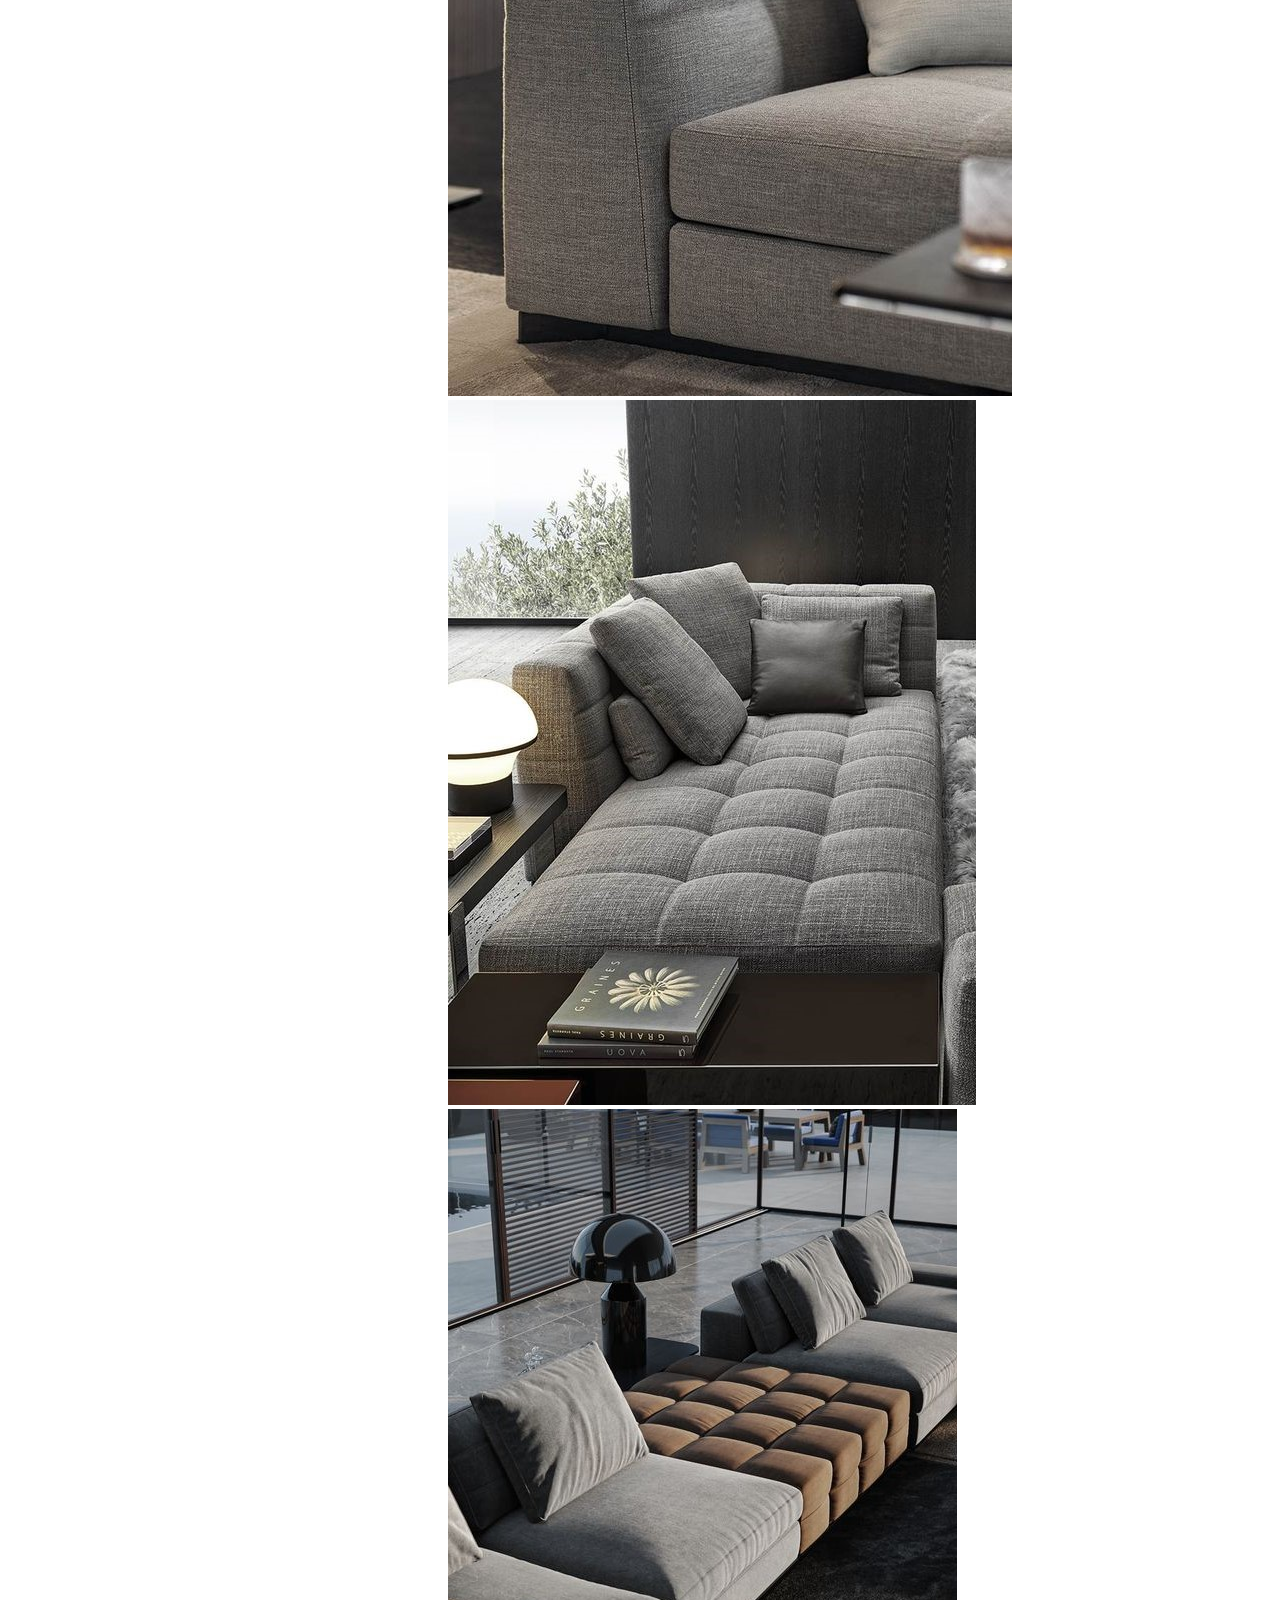
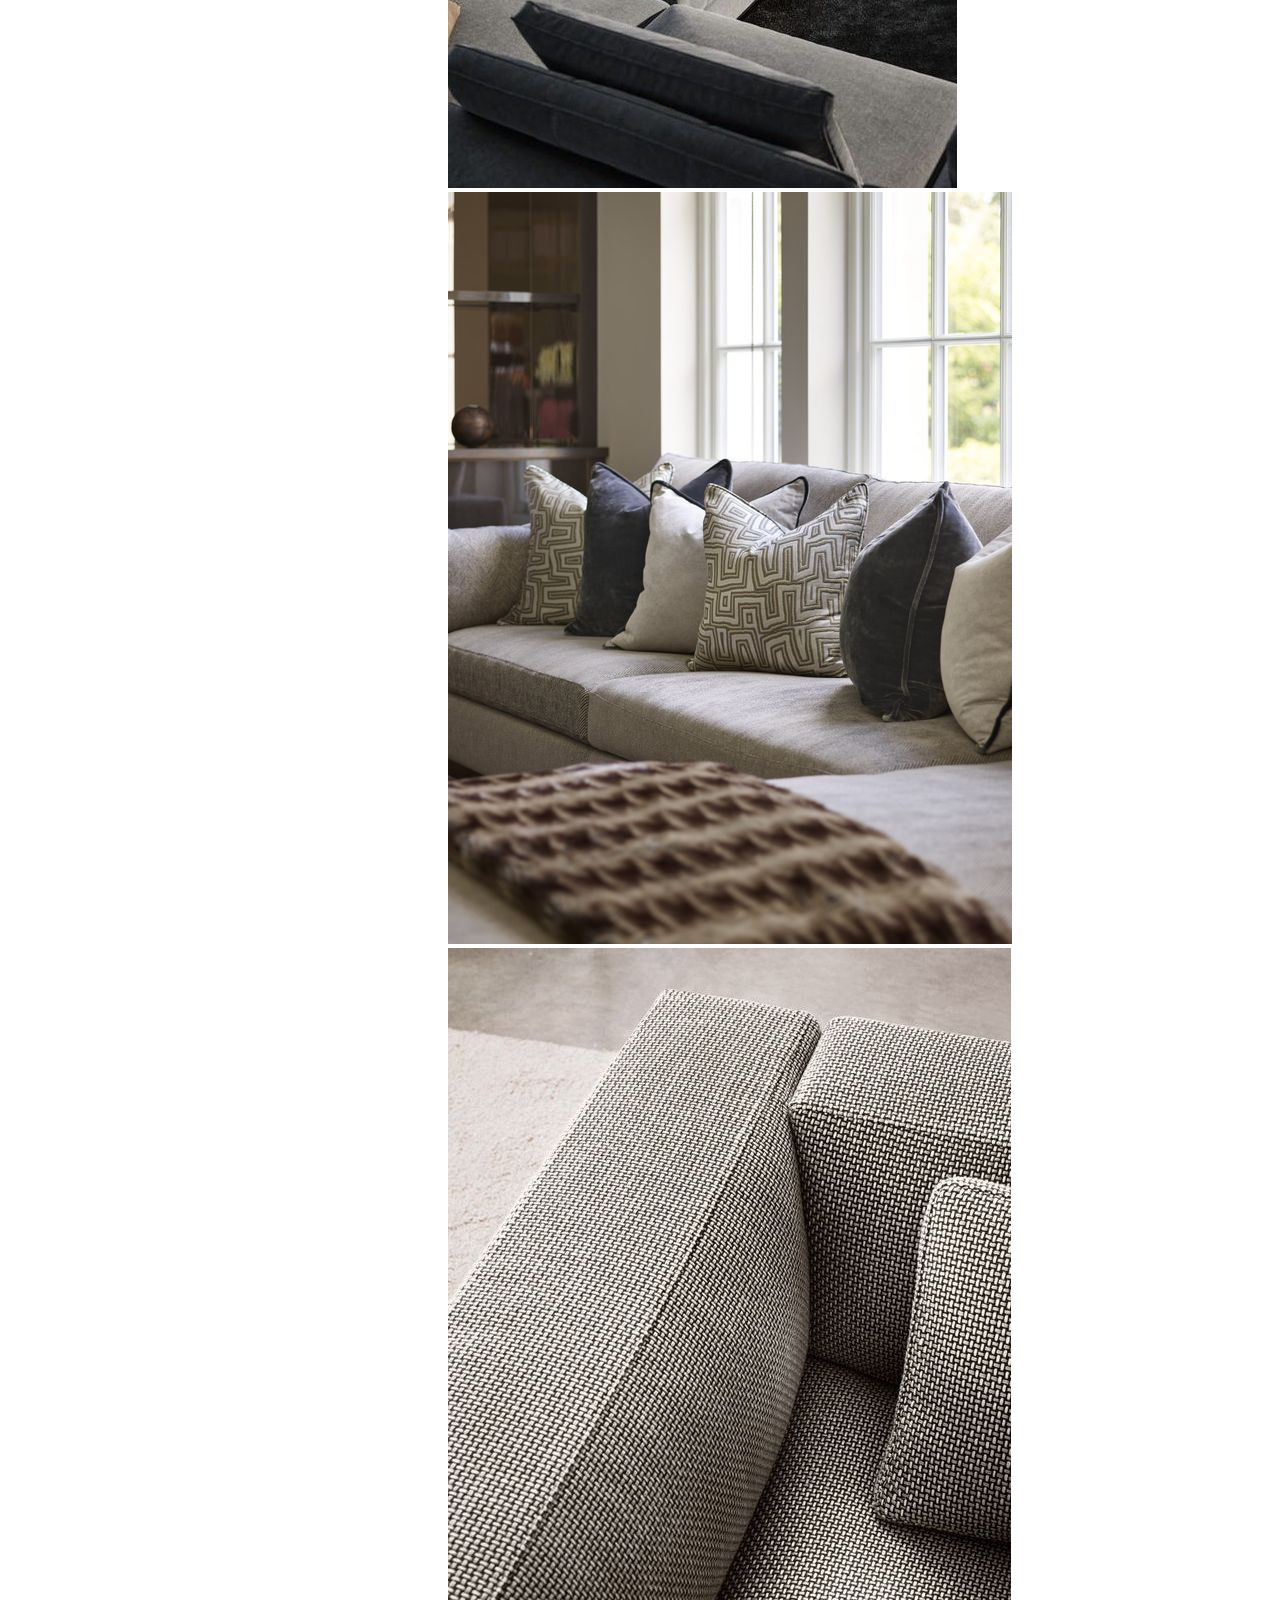
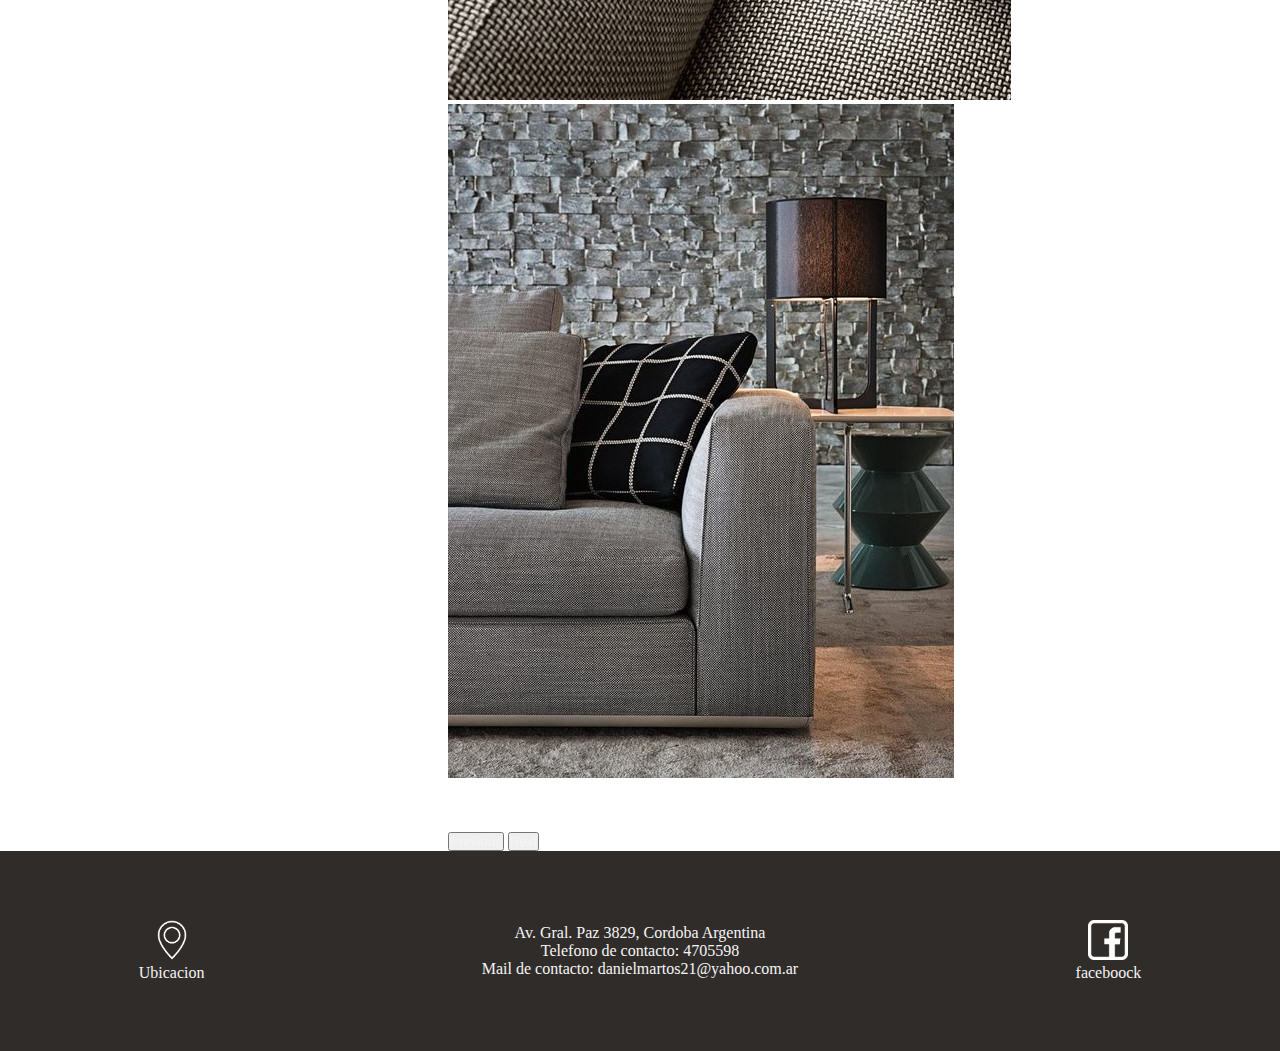
==== commit 8eb8190e: "actualizacion index Nuevo fondo" ====
--- a/index.html
+++ b/index.html
@@ -116,6 +116,9 @@
           </div>
     </section>
 
+    <div>
+      <img class="fondo3" src="Images/Fondo4.jpg" alt="No se carga imagen">
+    </div>
 
     <section>
       <div class="contenedortitulo">
--- a/CSS/style.css
+++ b/CSS/style.css
@@ -48,7 +48,10 @@
 
 .fondo2 {
   max-width: 100%;
-  display: flex;
+}
+
+.fondo3 {
+  max-width: 100%;
 }
 
 .buscar {
@@ -405,7 +408,7 @@
   }
   /**---------------INDEX---------------**/
   .carousel {
-    width: 400px;
+    width: 370px;
   }
   .navbar-collapse {
     margin-top: 15px;
@@ -442,44 +445,19 @@
   /**-------------FRANQUICIAA---------------**/
   .grid3 {
     display: grid;
-    width: 450px;
+    width: 380px;
     margin: auto;
     margin-top: 50px;
     margin-bottom: 50px;
-    grid-template-columns: 450px;
+    grid-template-columns: 380px;
     grid-template-rows: auto auto;
   }
-  .imgFranquicia {
+  .grid3 .imgFranquicia {
     justify-content: center;
-    width: 450px;
+    width: 380px;
     border-radius: 30px;
   }
   .textoFranquicia {
-    text-align: center;
-    margin-top: 10px;
-    margin-bottom: 20px;
-  }
-  /**--------------MEDIA SCREEN SOBRE NOSOTROS--------------**/
-  .grid2 {
-    display: grid;
-    width: 450px;
-    margin: auto;
-    margin-top: 50px;
-    margin-bottom: 50px;
-    grid-template-columns: 450px;
-    grid-template-rows: auto auto auto auto;
-    align-items: center;
-    gap: 1em;
-    background-color: rgb(48, 44, 42);
-    border-radius: 30px;
-  }
-  .grid2 .imgproducto2 {
-    margin: auto;
-    width: 400px;
-    margin-top: 10px;
-    margin-bottom: 10px;
-  }
-  .textoSobreNosotros {
     margin: auto;
     margin-left: 10px;
     margin-right: 10px;
@@ -488,4 +466,33 @@
     font-family: "Quicksand", sans-serif;
     font-size: 18px;
   }
+  /**--------------MEDIA SCREEN SOBRE NOSOTROS--------------**/
+  .grid2 {
+    display: grid;
+    width: 380px;
+    margin: auto;
+    margin-top: 50px;
+    margin-bottom: 50px;
+    grid-template-columns: 380px;
+    grid-template-rows: auto auto auto auto;
+    align-items: center;
+    gap: 1em;
+    background-color: rgb(48, 44, 42);
+    border-radius: 30px;
+  }
+  .grid2 .imgproducto2 {
+    margin: auto;
+    width: 380px;
+    margin-top: 10px;
+    margin-bottom: 10px;
+  }
+  .textoSobreNosotros {
+    margin: auto;
+    margin-left: 10px;
+    margin-right: 10px;
+    margin-bottom: 20px;
+    text-align: center;
+    font-family: "Quicksand", sans-serif;
+    font-size: 18px;
+  }
 }/*# sourceMappingURL=style.css.map */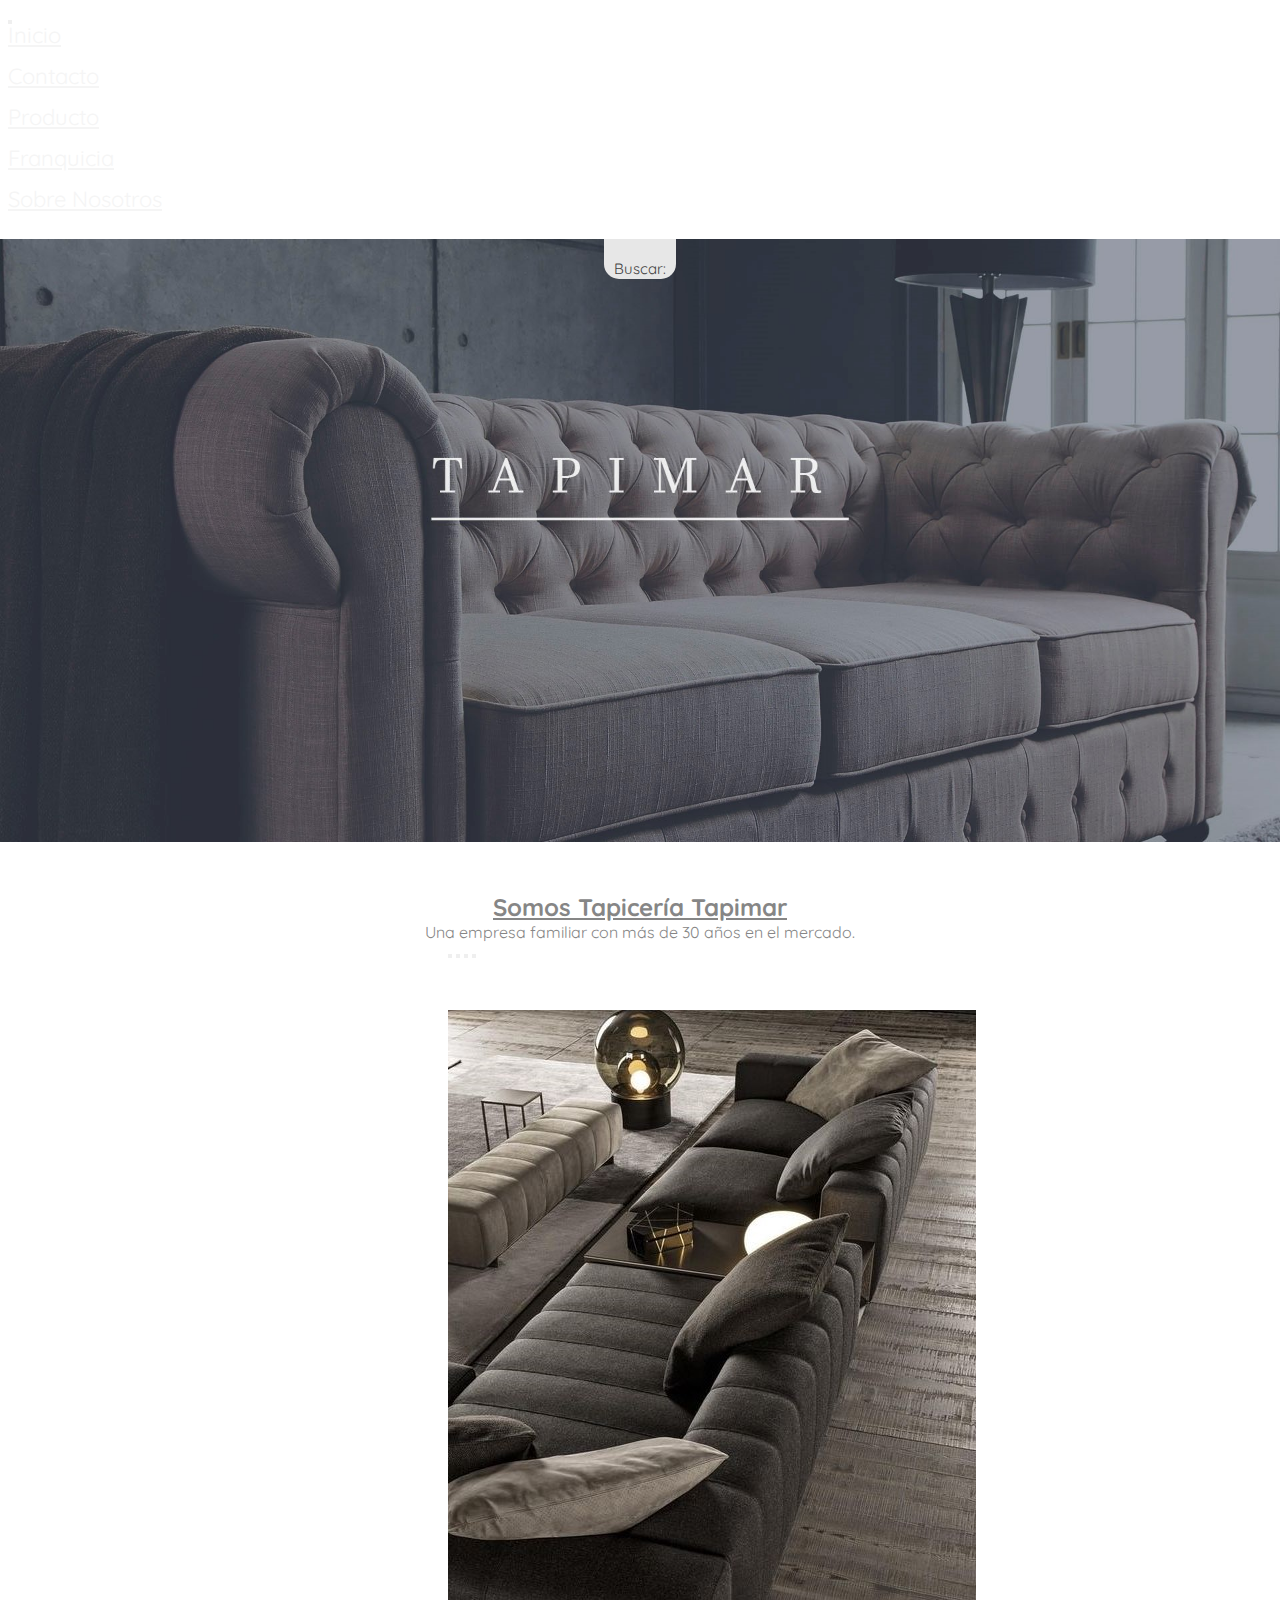
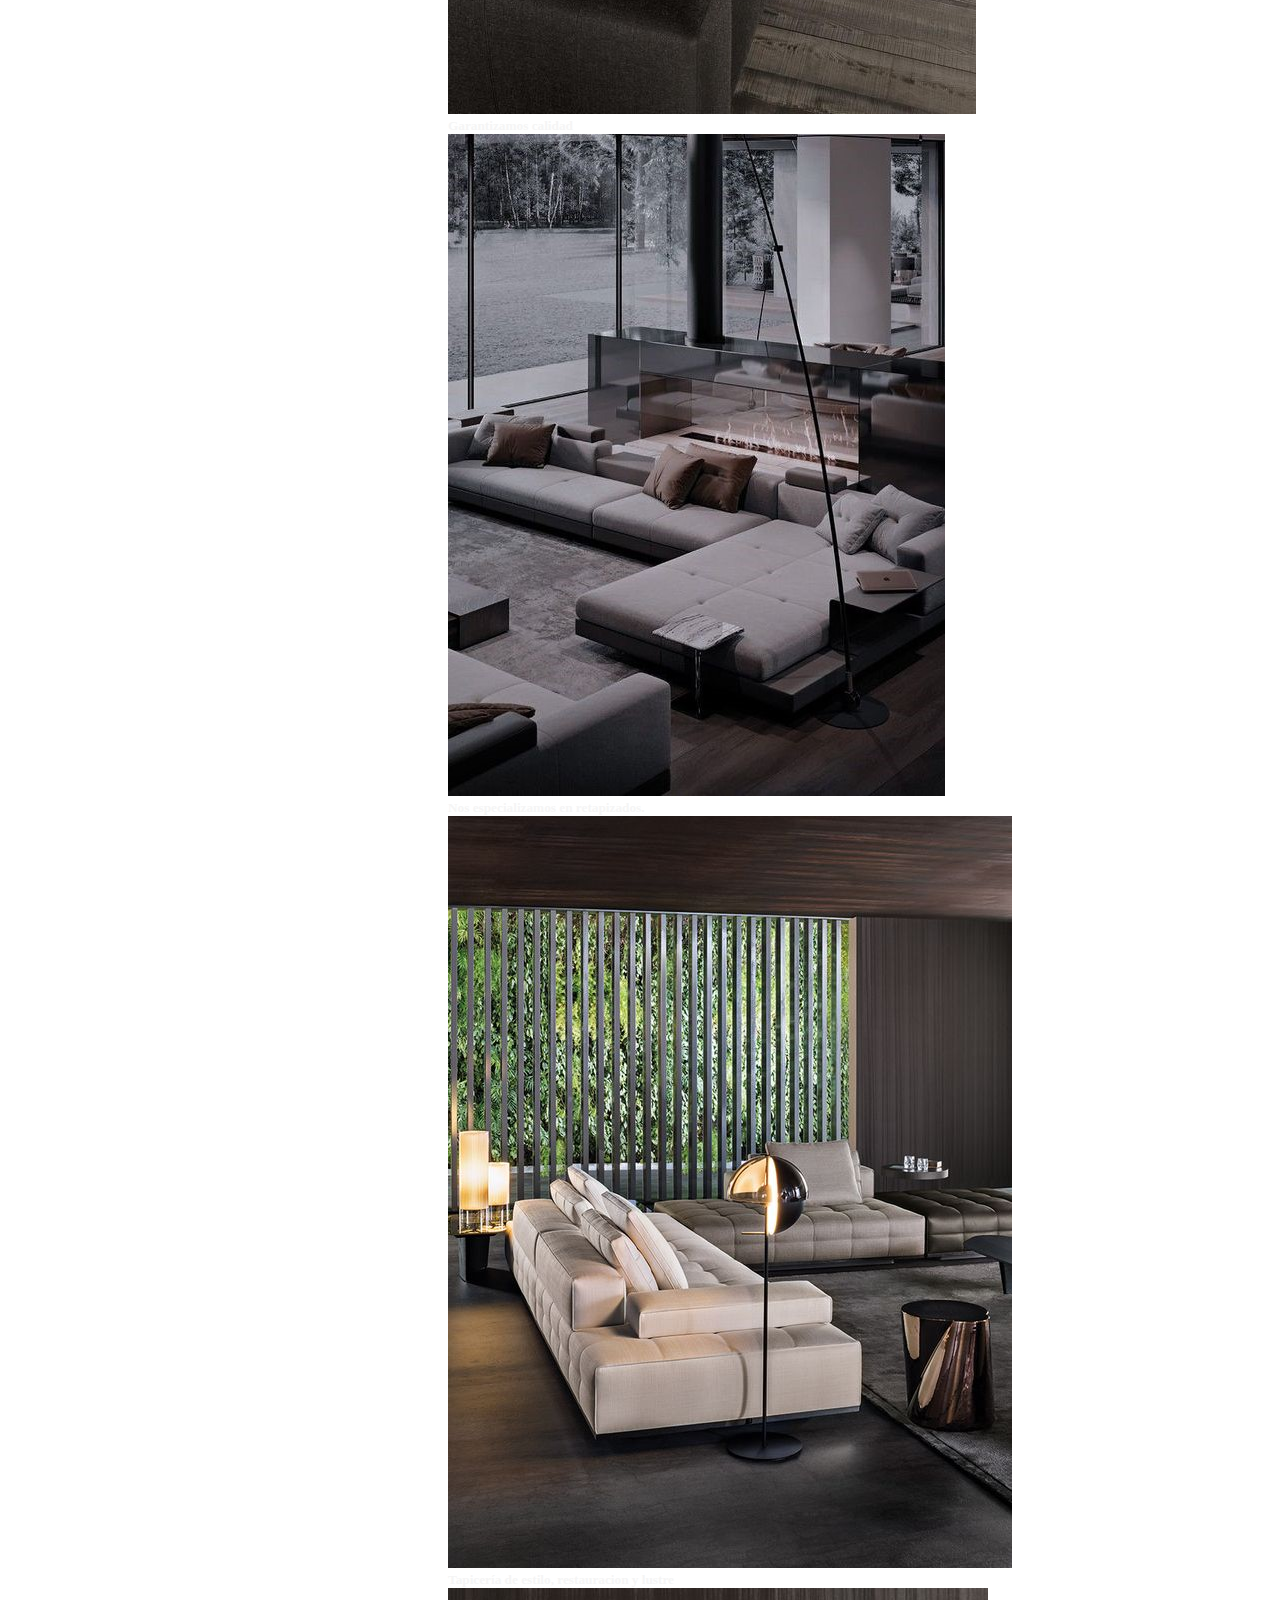
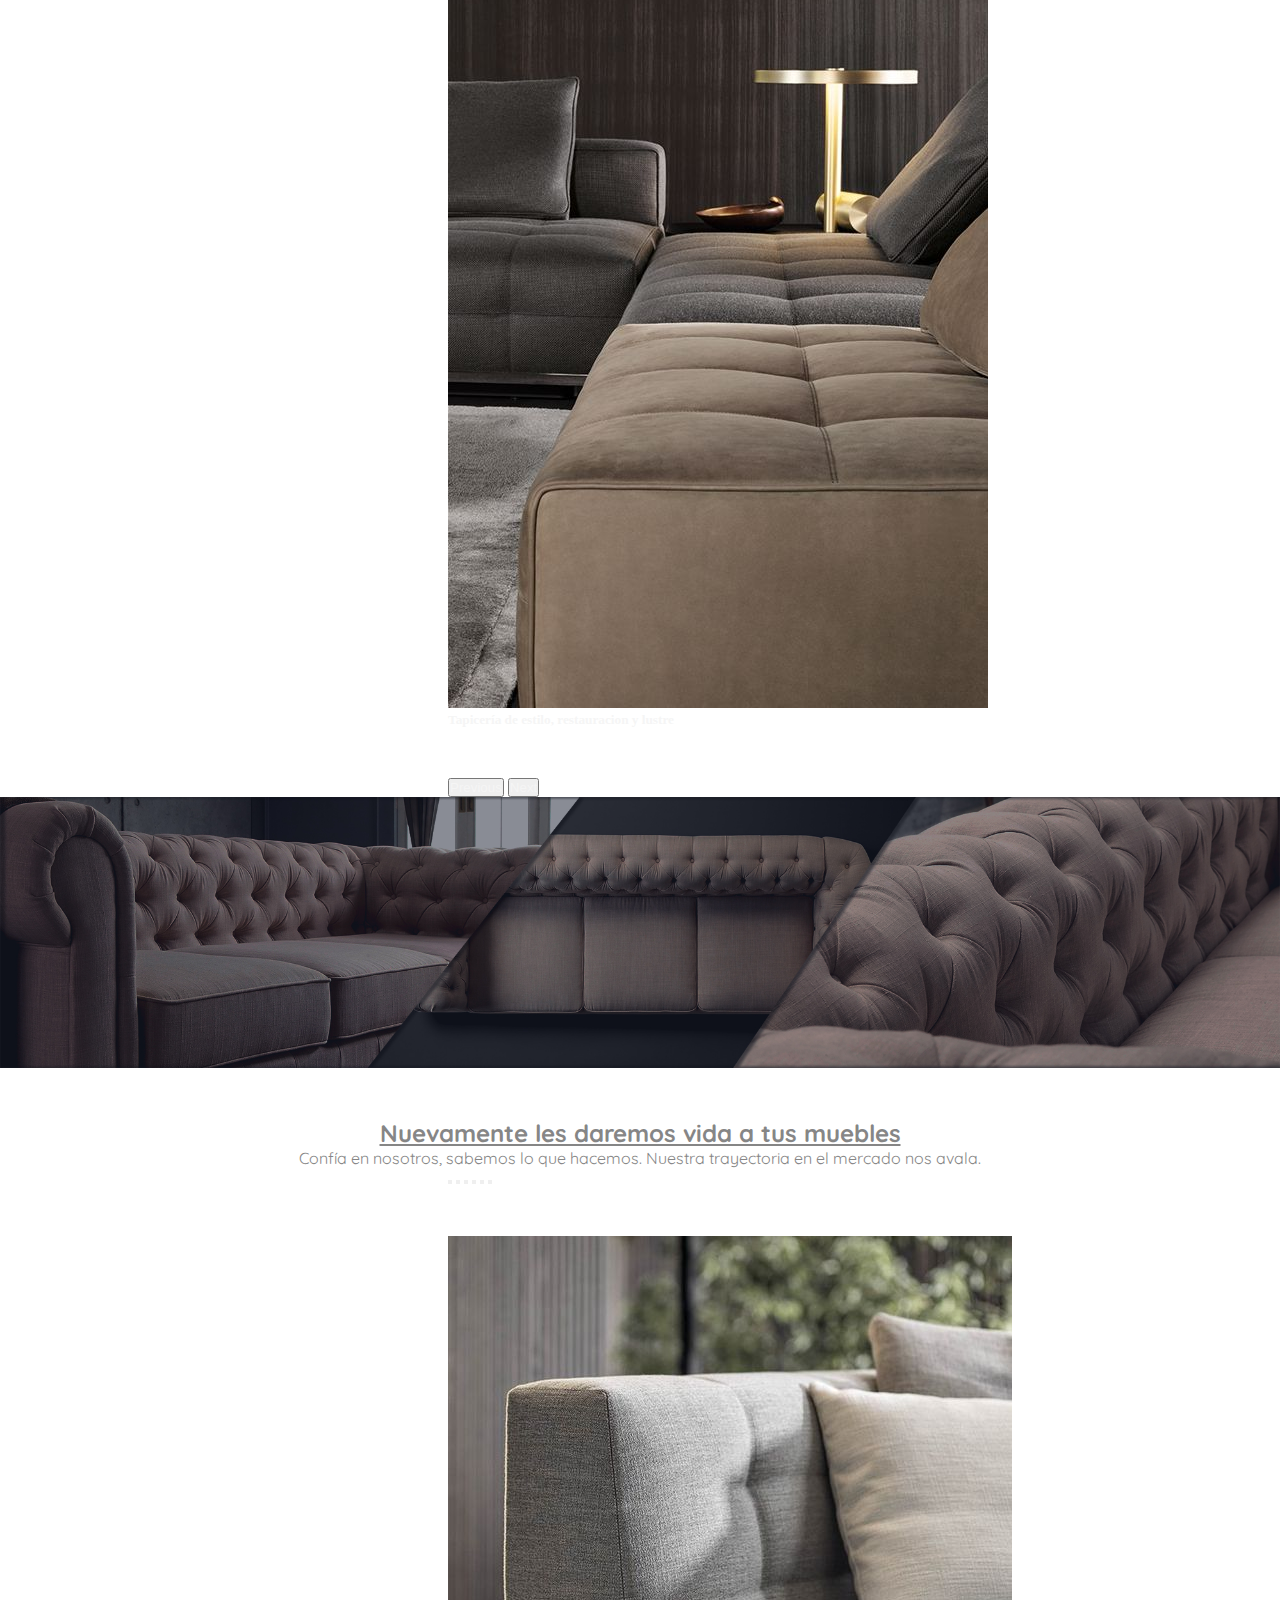
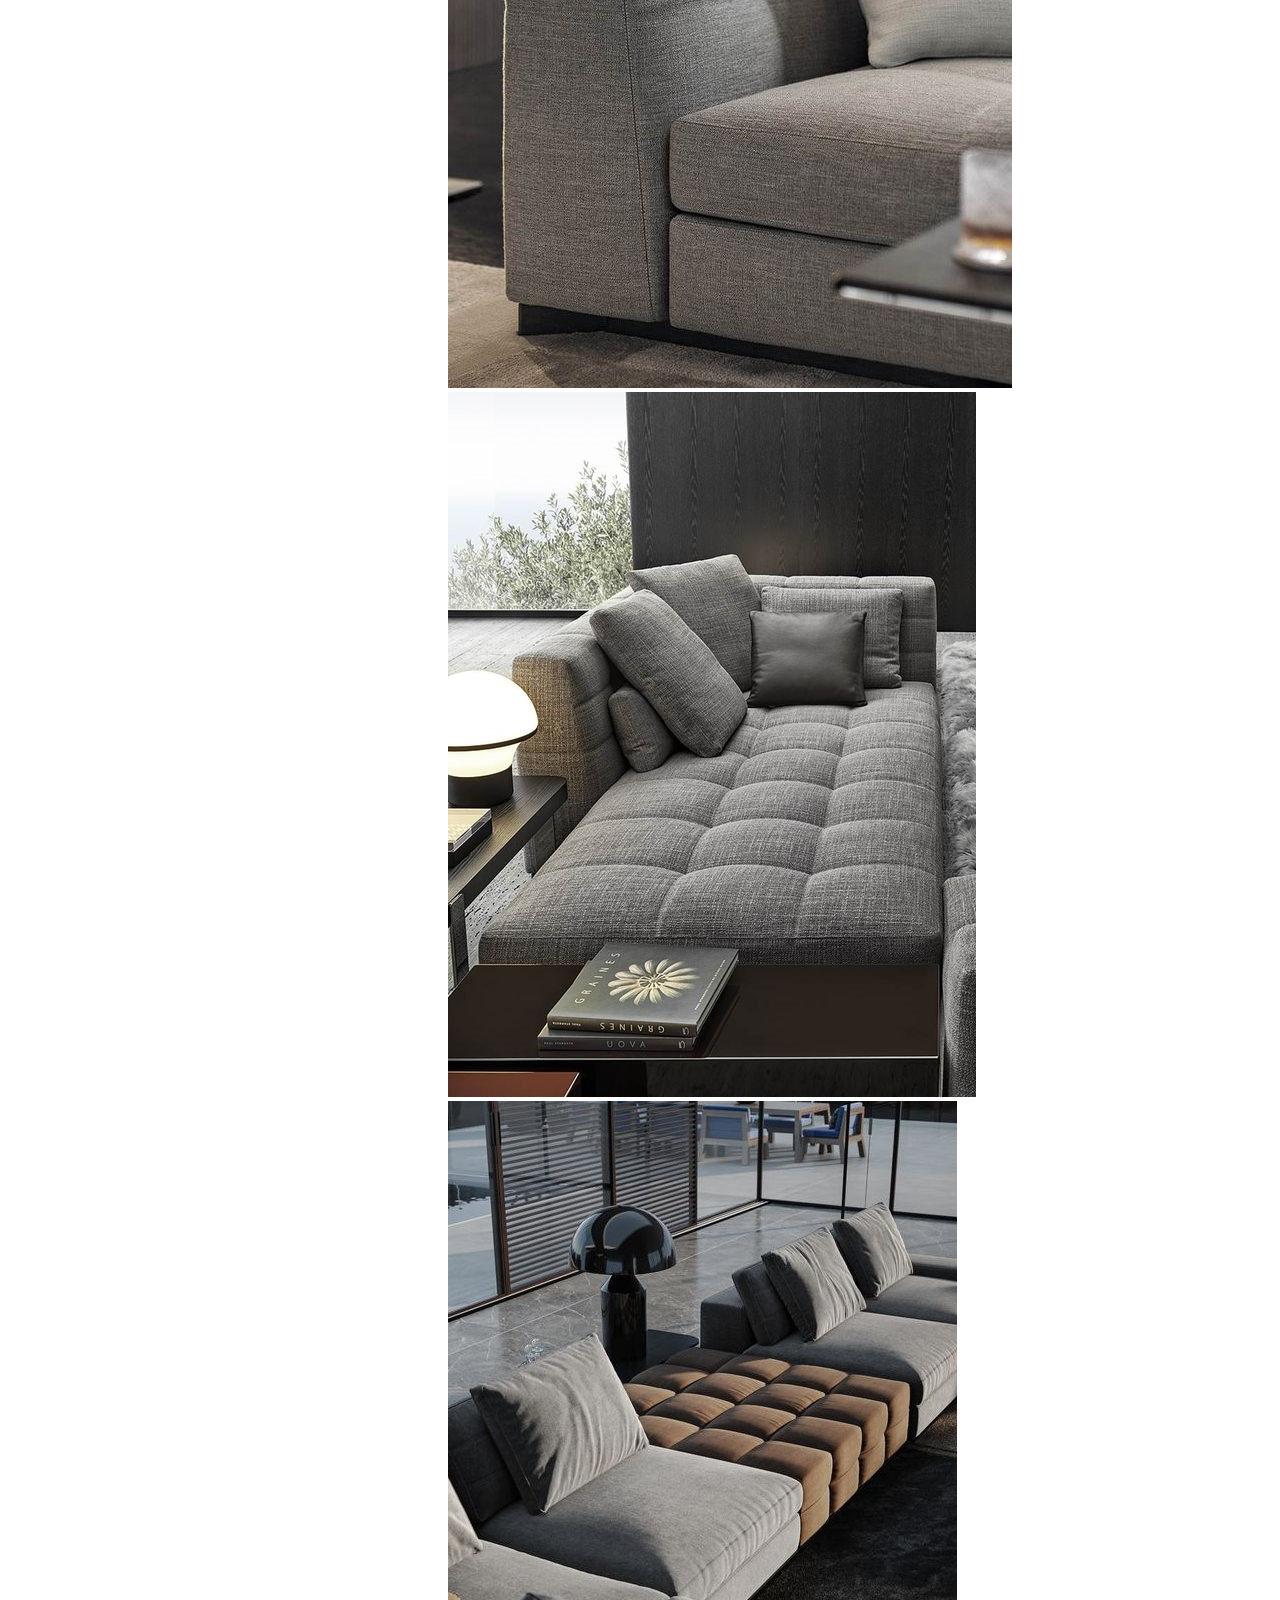
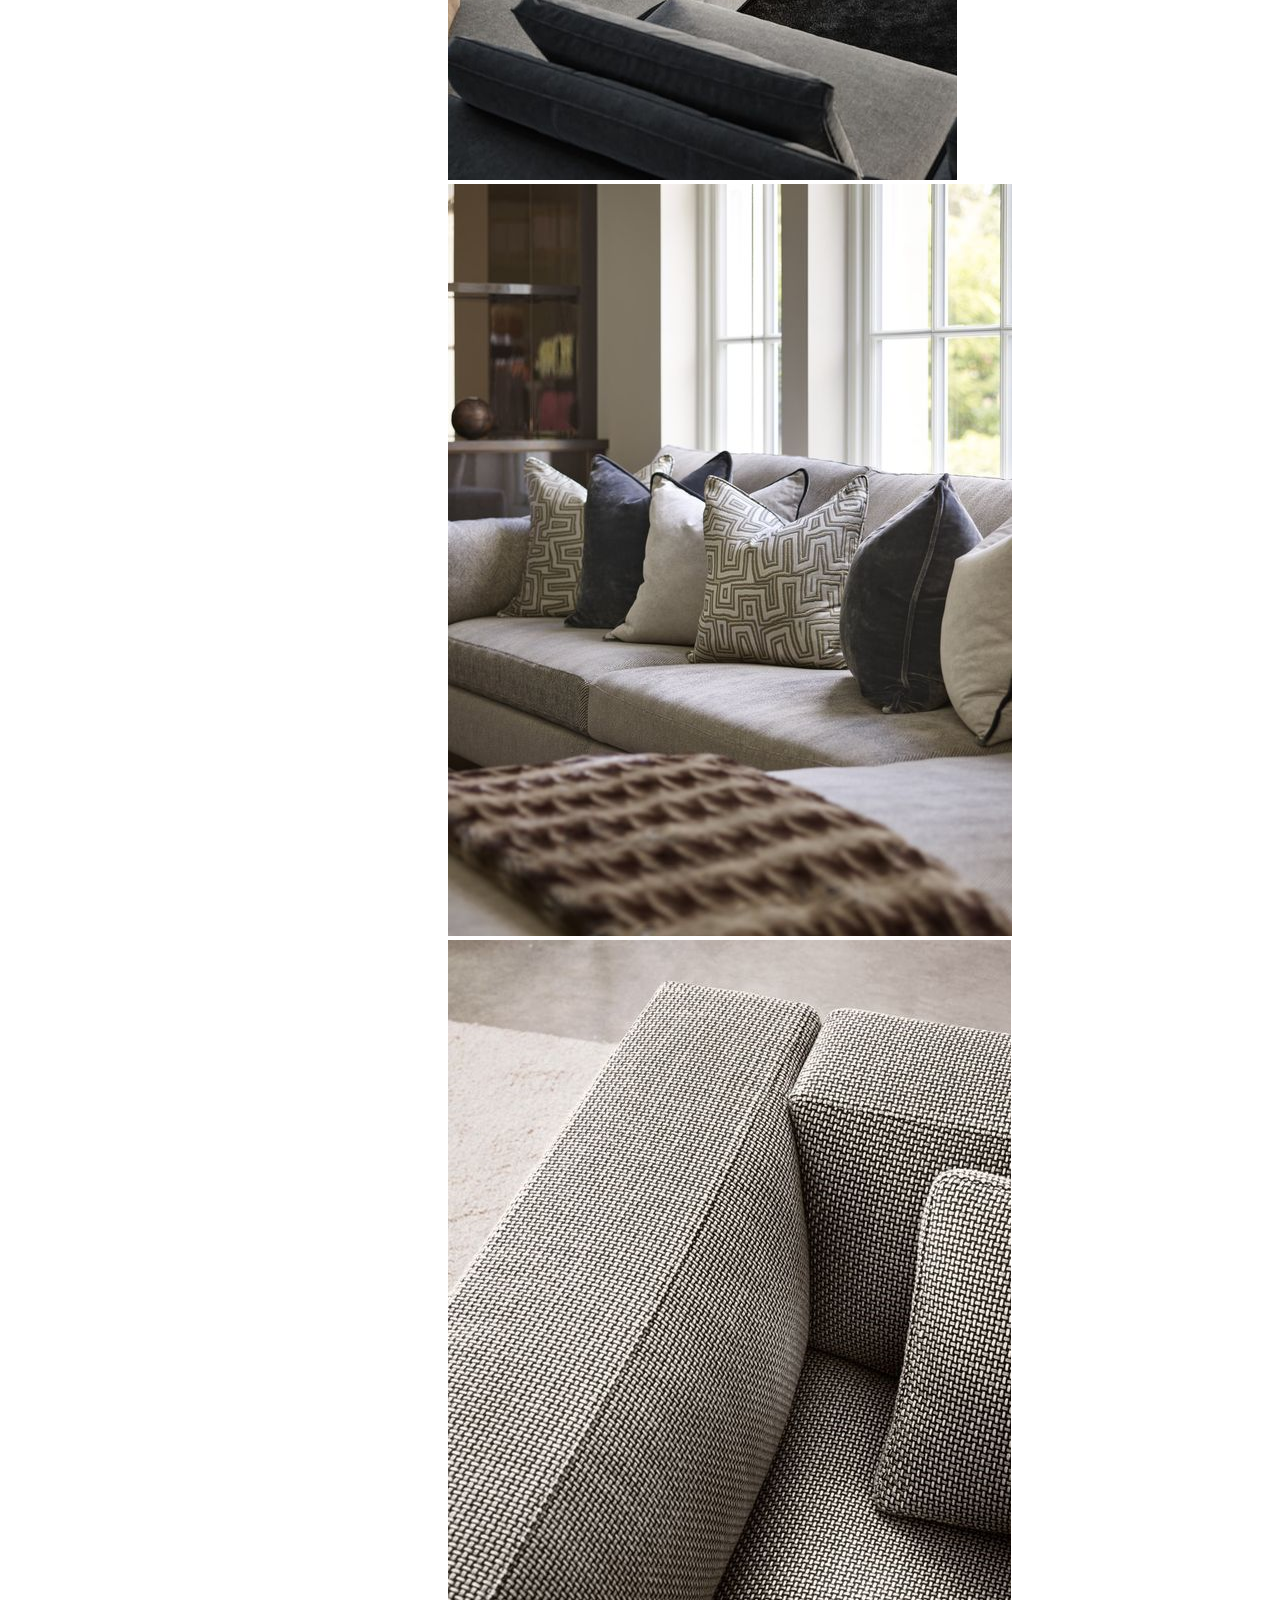
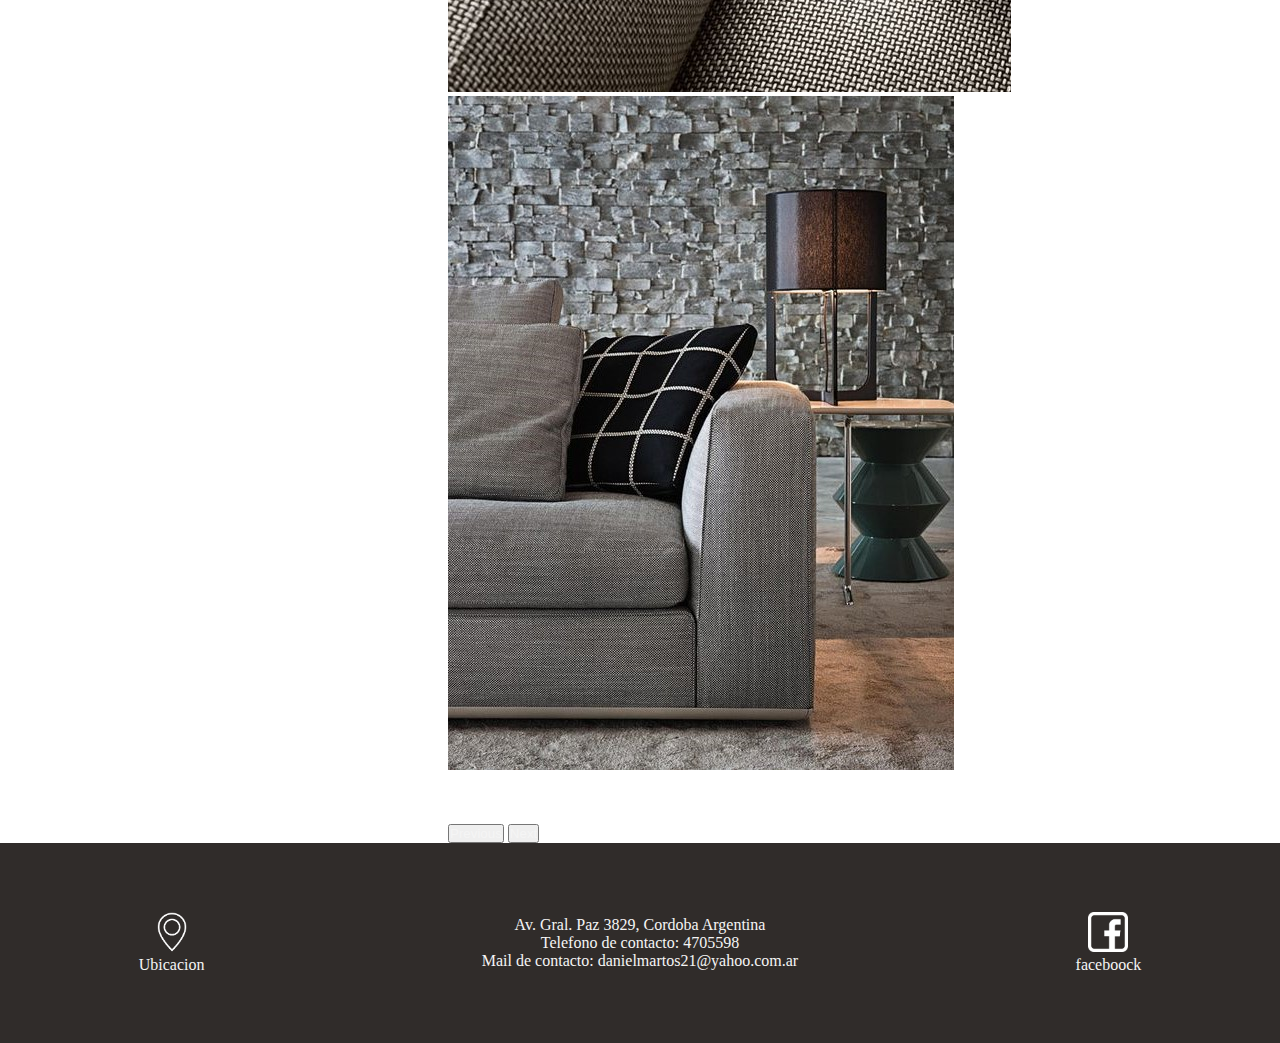
==== commit 1a364872: "agregue logoTM" ====
--- a/index.html
+++ b/index.html
@@ -13,7 +13,7 @@
     <link rel="preconnect" href="https://fonts.gstatic.com" crossorigin>
     <link href="https://fonts.googleapis.com/css2?family=Montserrat:wght@100&family=Quicksand:wght@300&family=Raleway:ital,wght@1,900&display=swap" rel="stylesheet">
 
-    <link rel="Shortcut icon" href="icons/logotapimar.png">
+    <link rel="Shortcut icon" href="icons/logoTM.png">
     
 </head>
 <body>
--- a/CSS/style.css
+++ b/CSS/style.css
@@ -48,10 +48,12 @@
 
 .fondo2 {
   max-width: 100%;
+  display: flex;
 }
 
 .fondo3 {
   max-width: 100%;
+  display: flex;
 }
 
 .buscar {
@@ -223,7 +225,7 @@
   height: 100px;
 }
 
-/*--------------------css PRODUCTOS--------------------*/
+/*--------------------css--------------------*/
 .tituloProducto {
   margin-top: 50px;
   text-align: center;
@@ -248,6 +250,12 @@
 
 .grid .imgproducto {
   padding: 1em;
+}
+
+.queseyo, .imgproducto:hover {
+  border-radius: 20%;
+  padding: 0px;
+  border: solid 10px rgb(53, 53, 53);
 }
 
 /*AGREGANDO ESTILOS A IMAGENES DE PRODUCTOS-------------------------- INICIO*/
@@ -422,6 +430,20 @@
   }
   /**--------------MEDIA SCREEN INICIO--------------**/
   /**--------------MEDIA SCREEN CONTACTO--------------**/
+  .form-control {
+    width: 330px;
+    margin: auto;
+  }
+  .form-select {
+    width: 330px;
+    margin: auto;
+  }
+  .form-label {
+    margin-left: 60px;
+  }
+  .btn {
+    margin-left: 60px;
+  }
   /**--------------MEDIA SCREEN PRODUCTOS--------------**/
   .grid {
     display: grid;
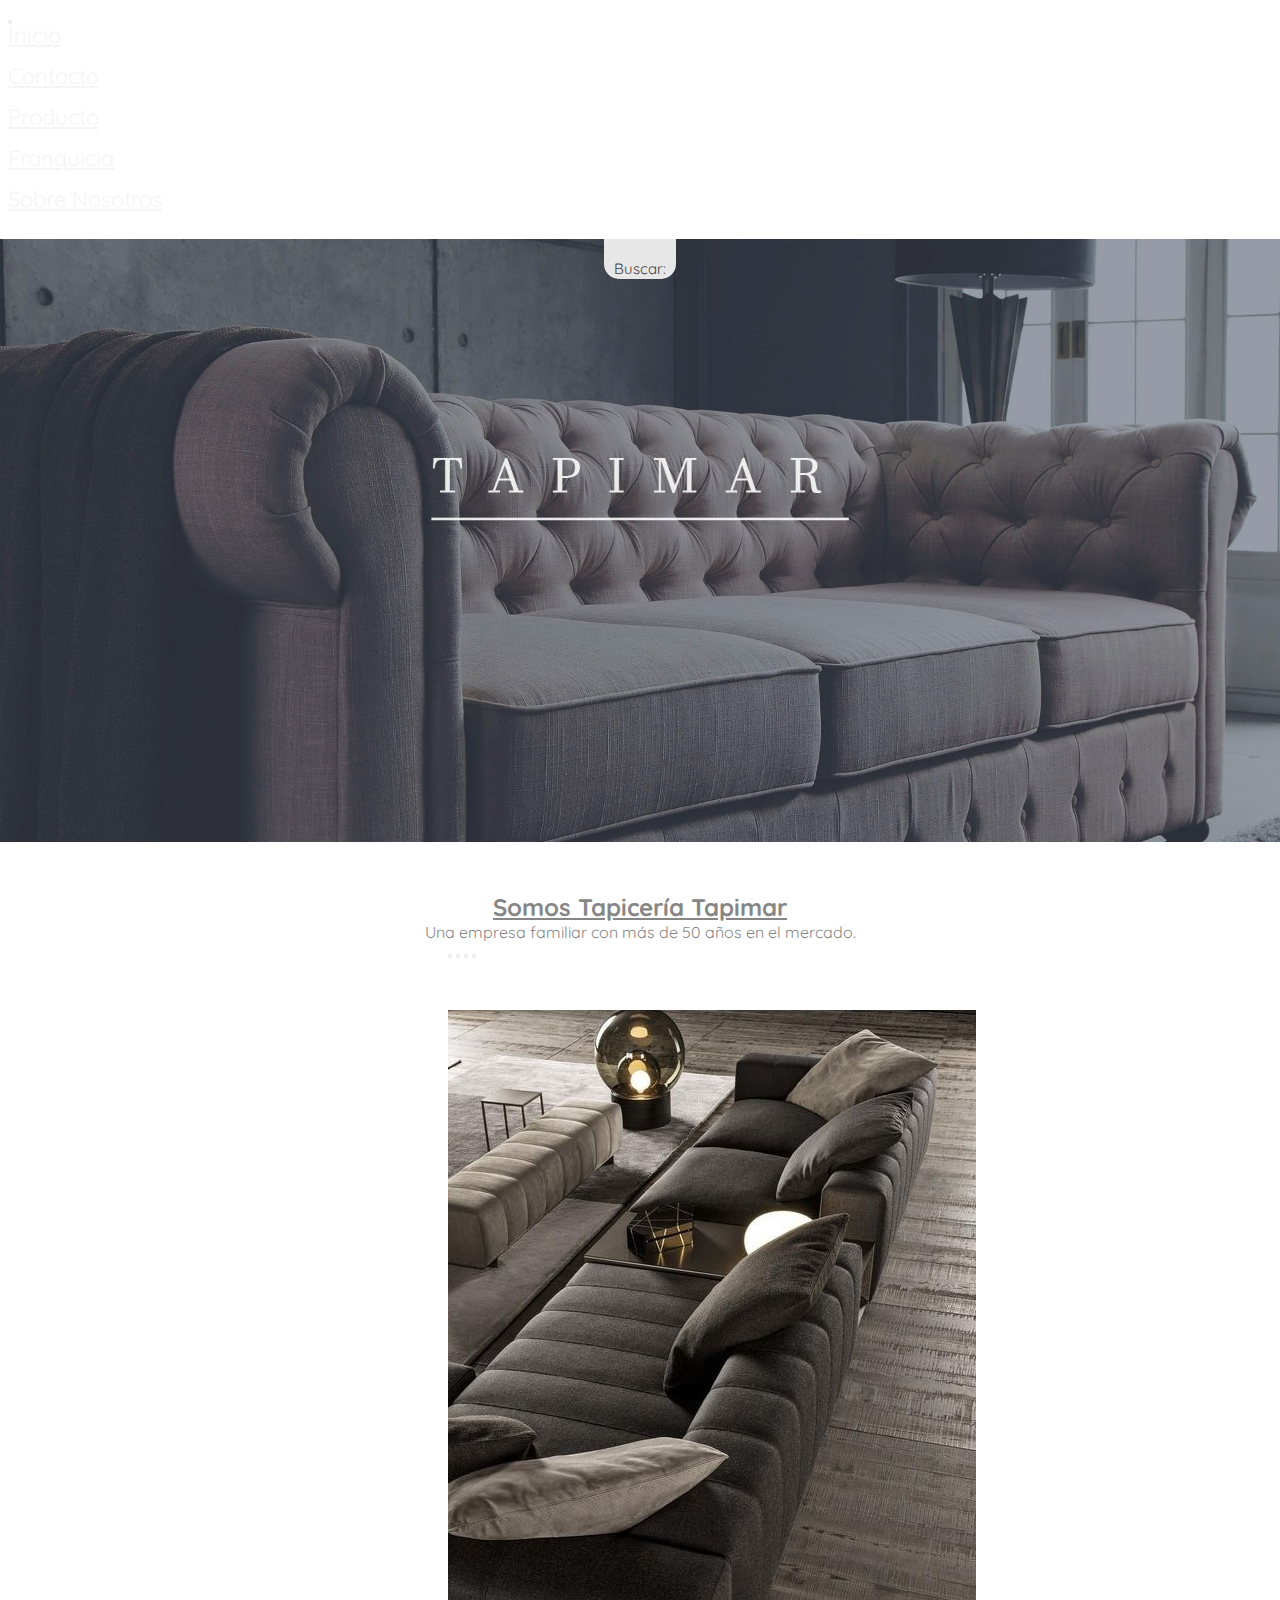
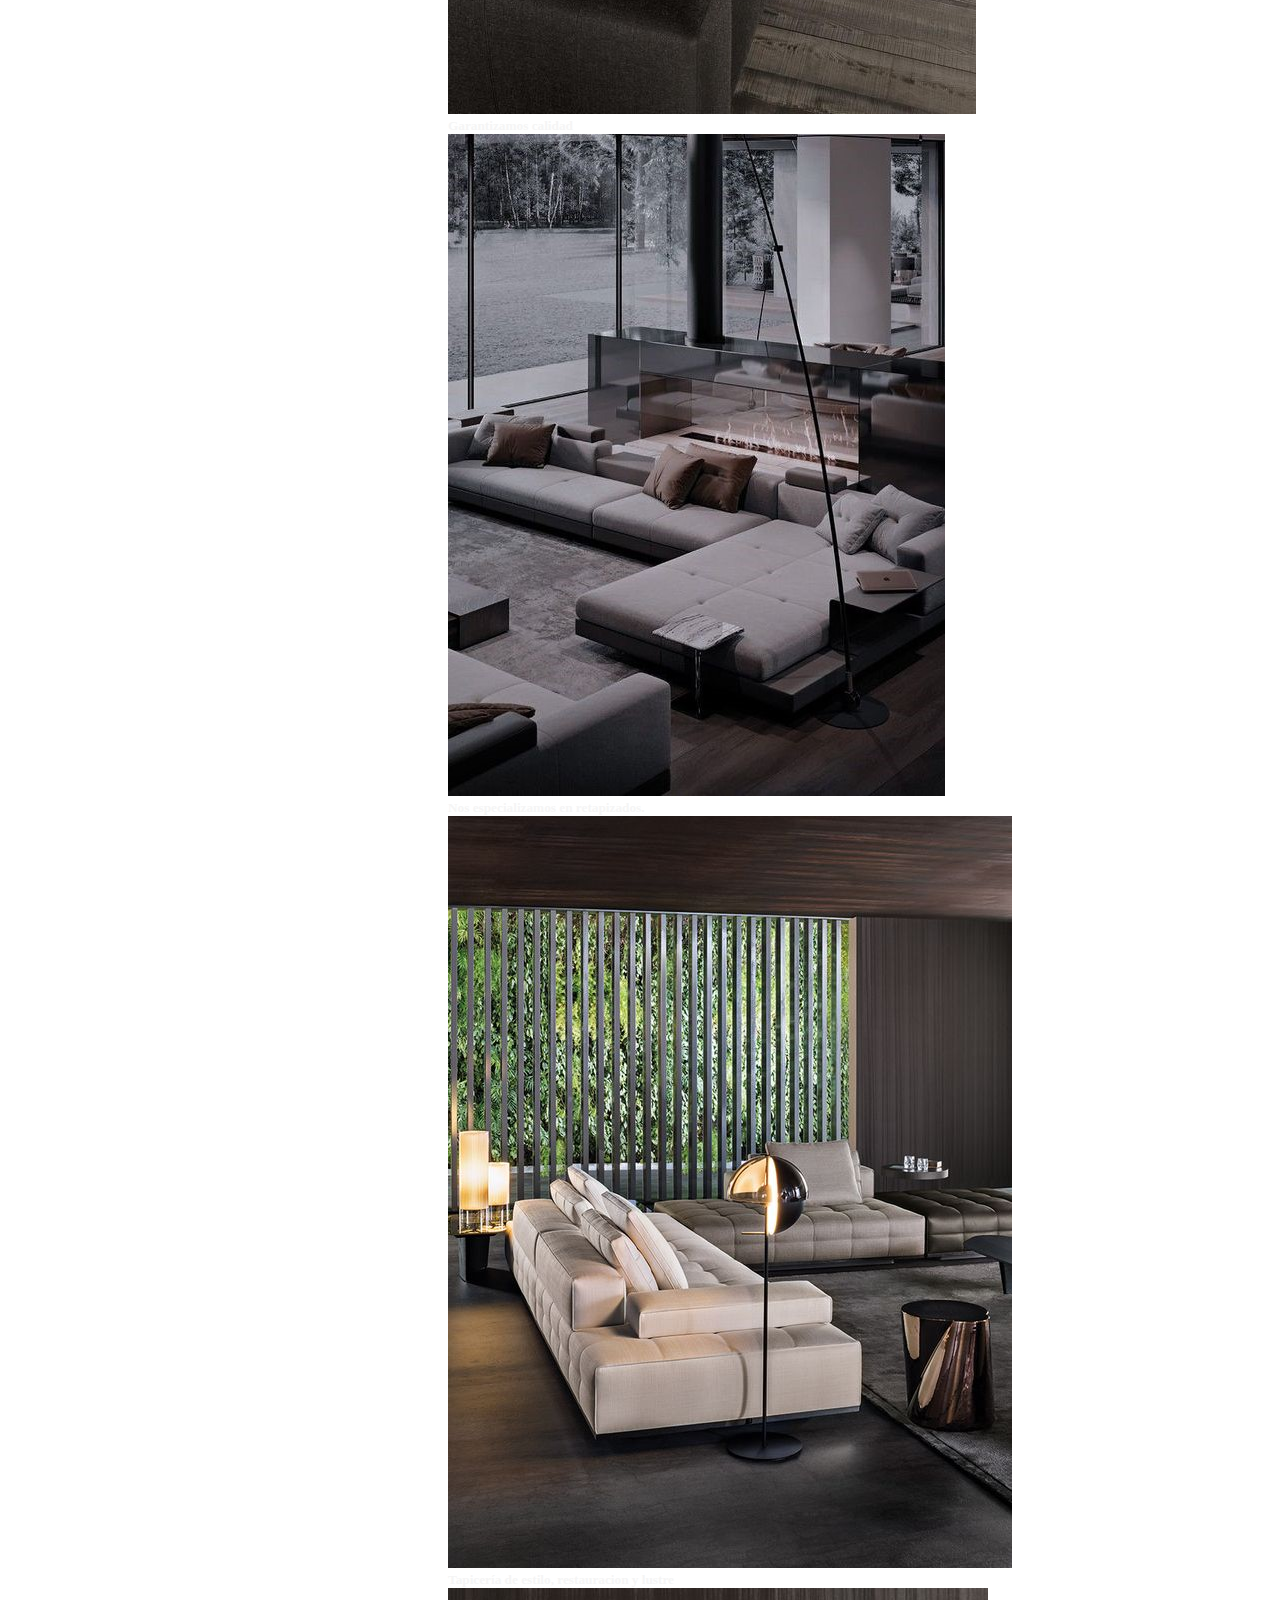
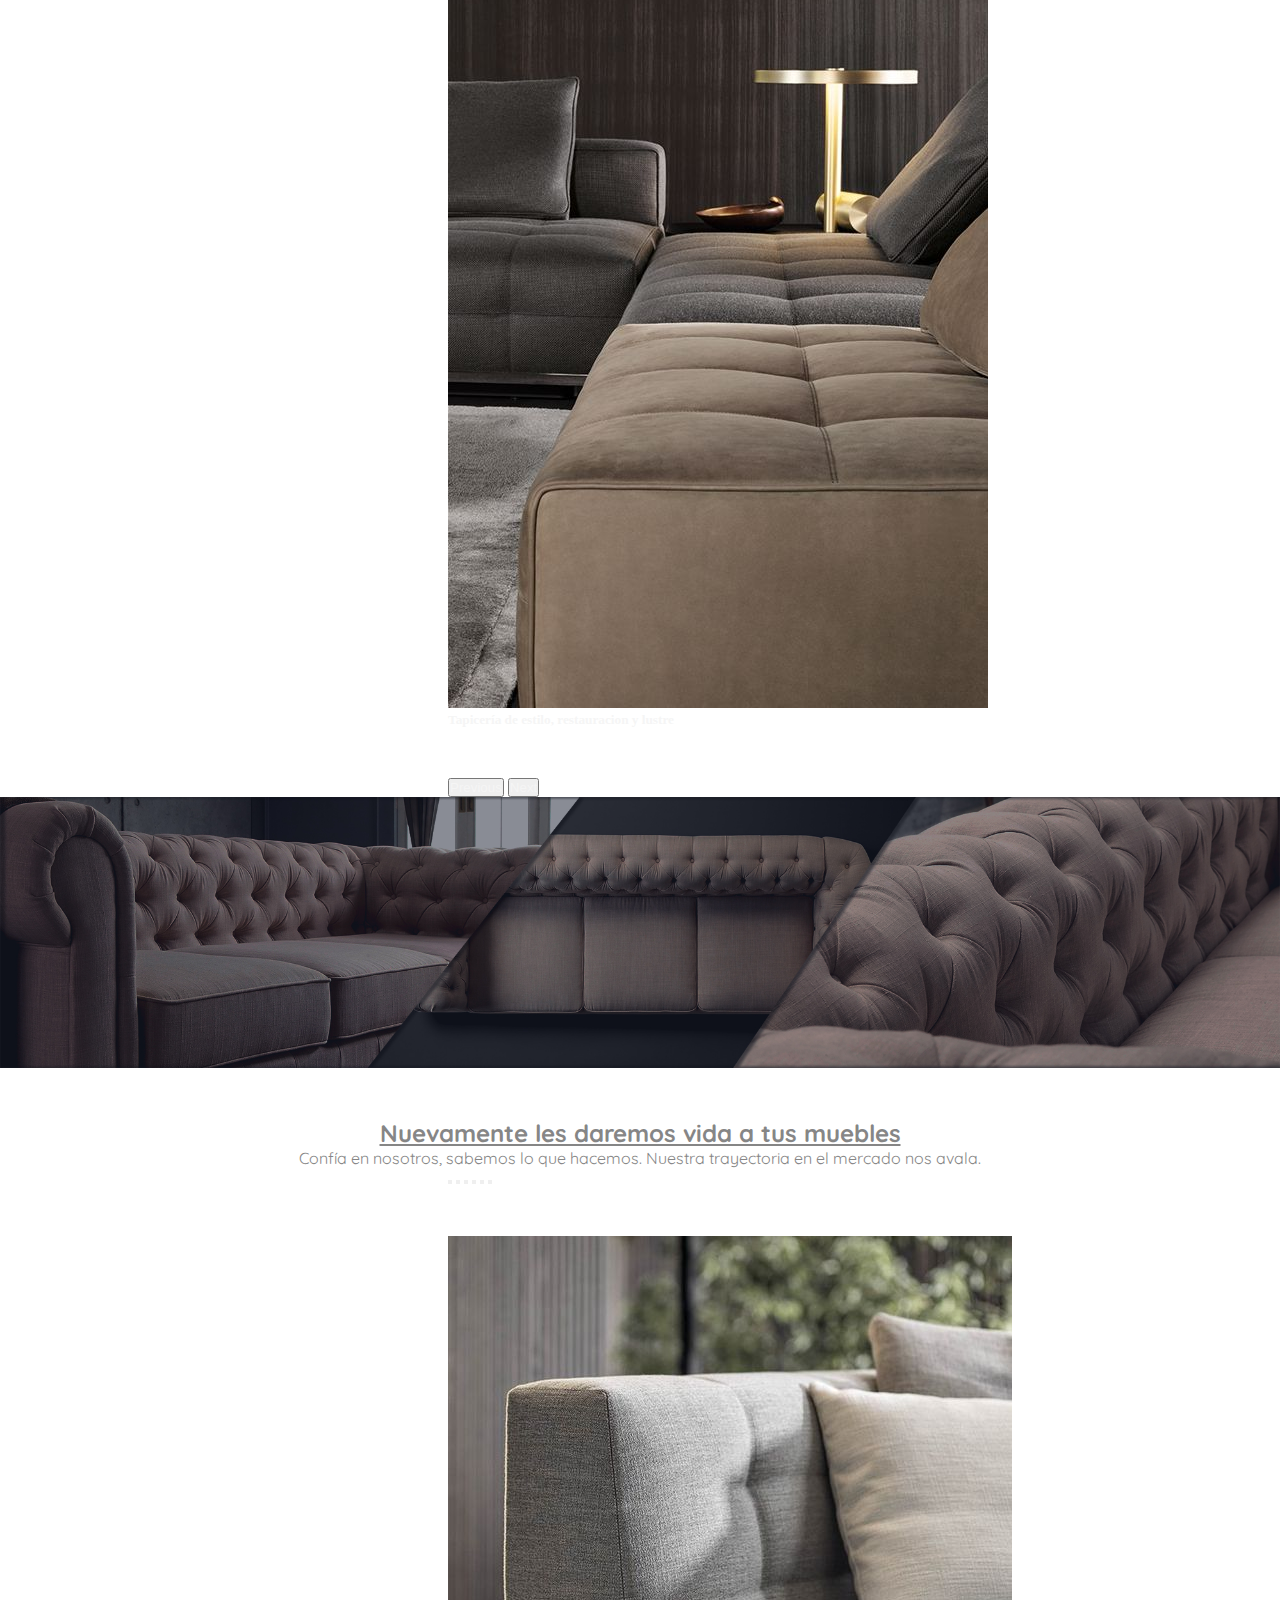
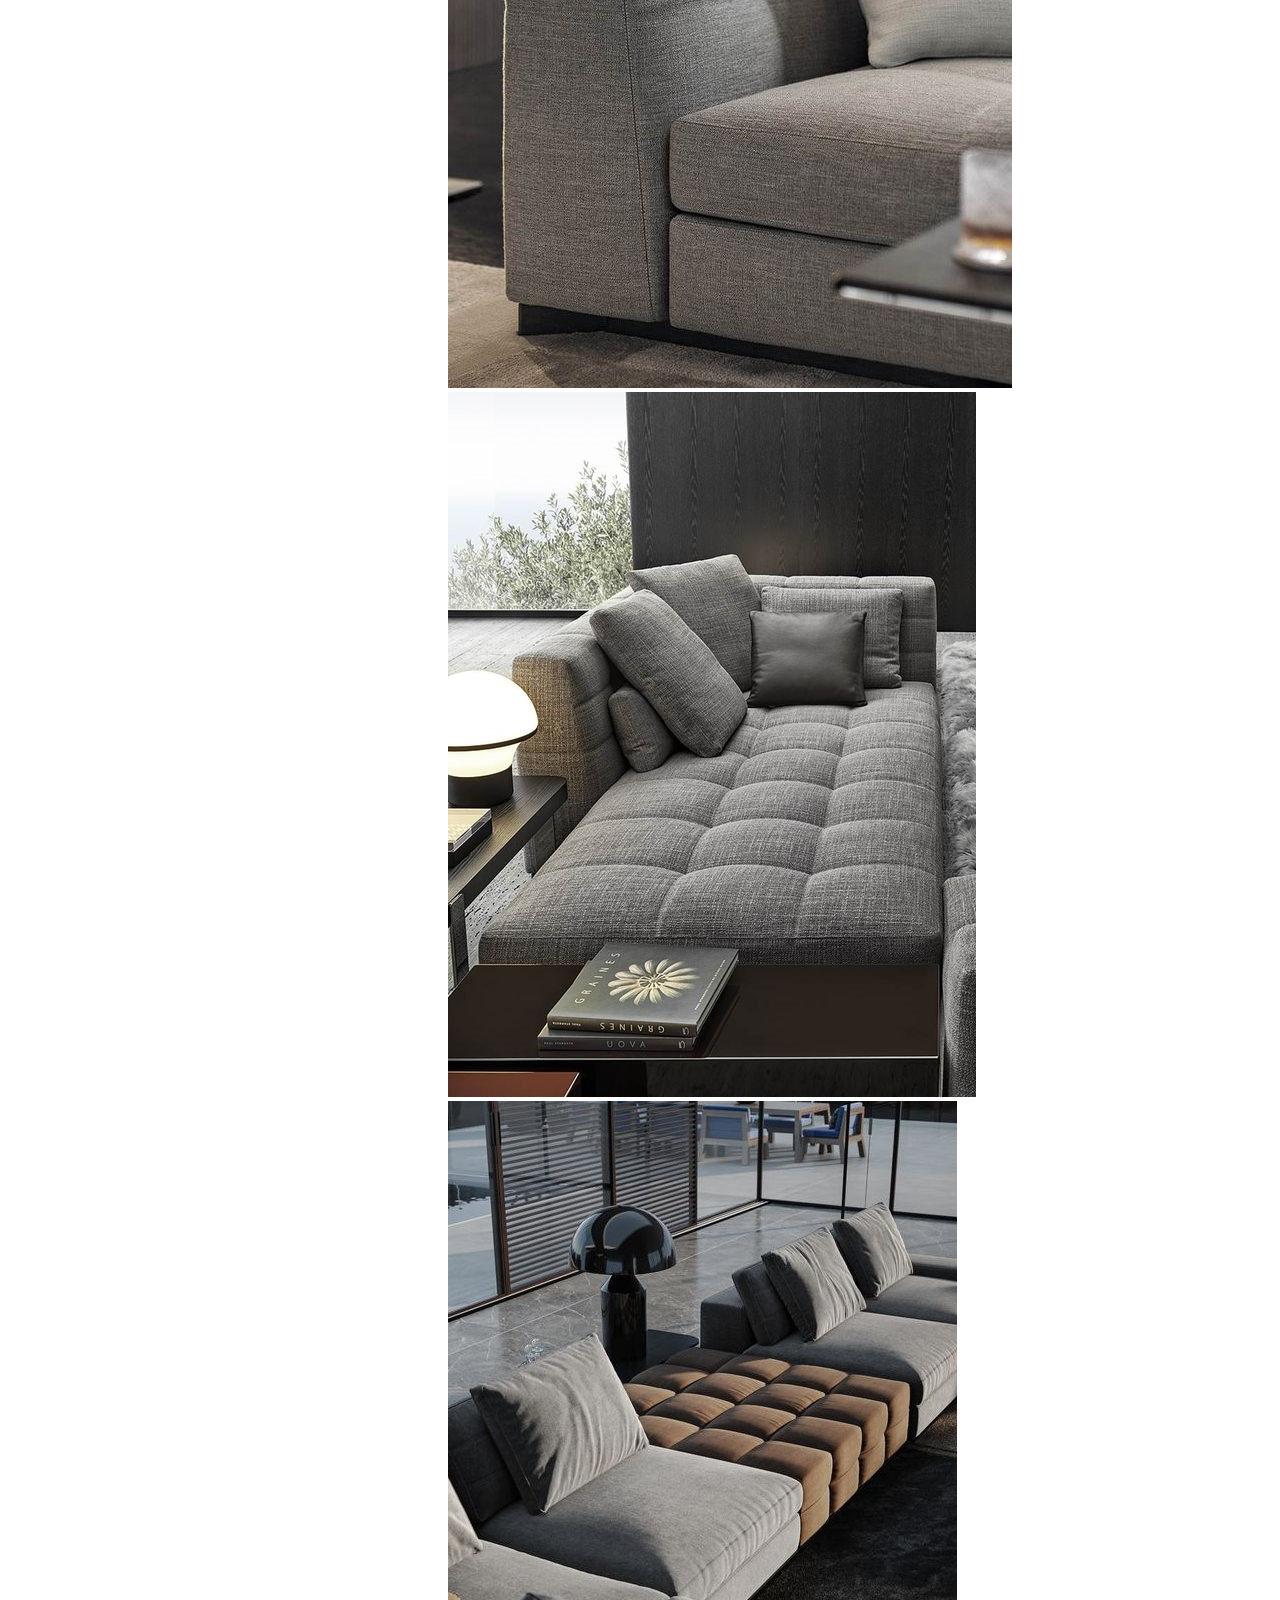
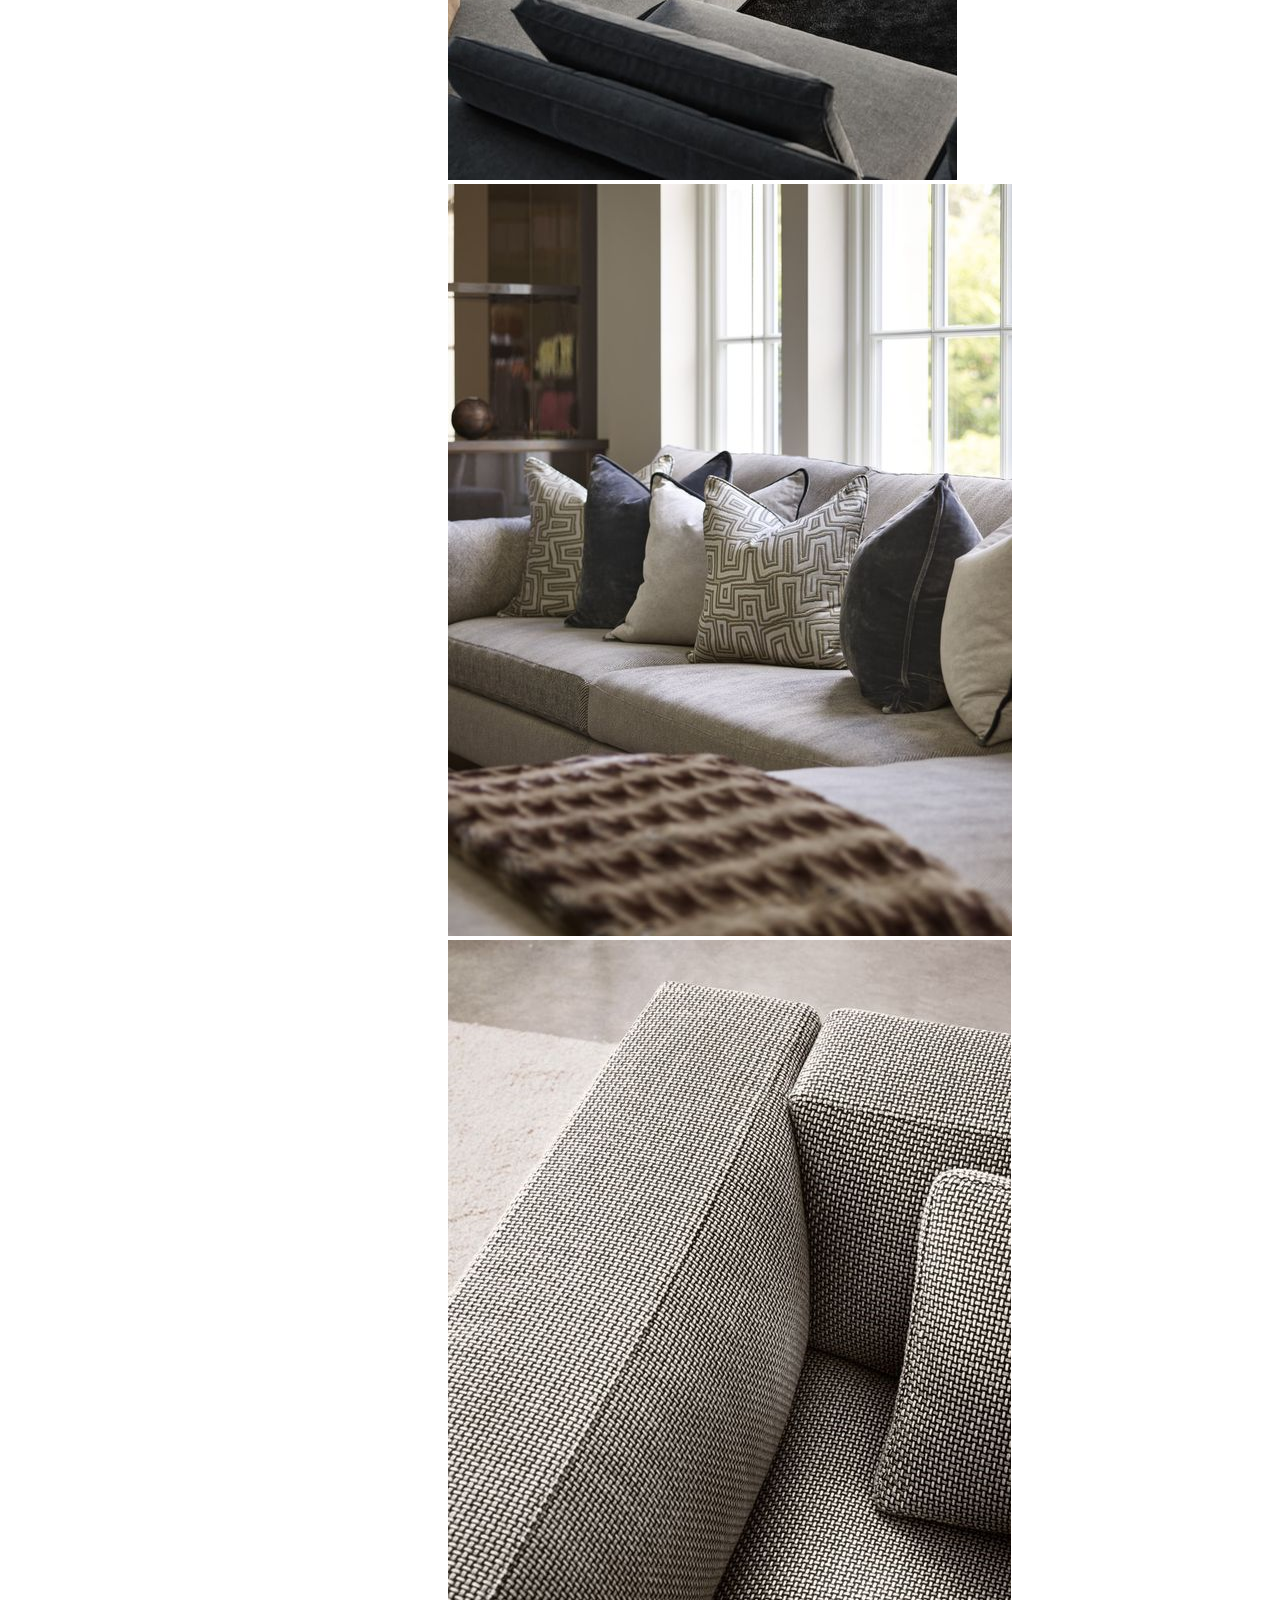
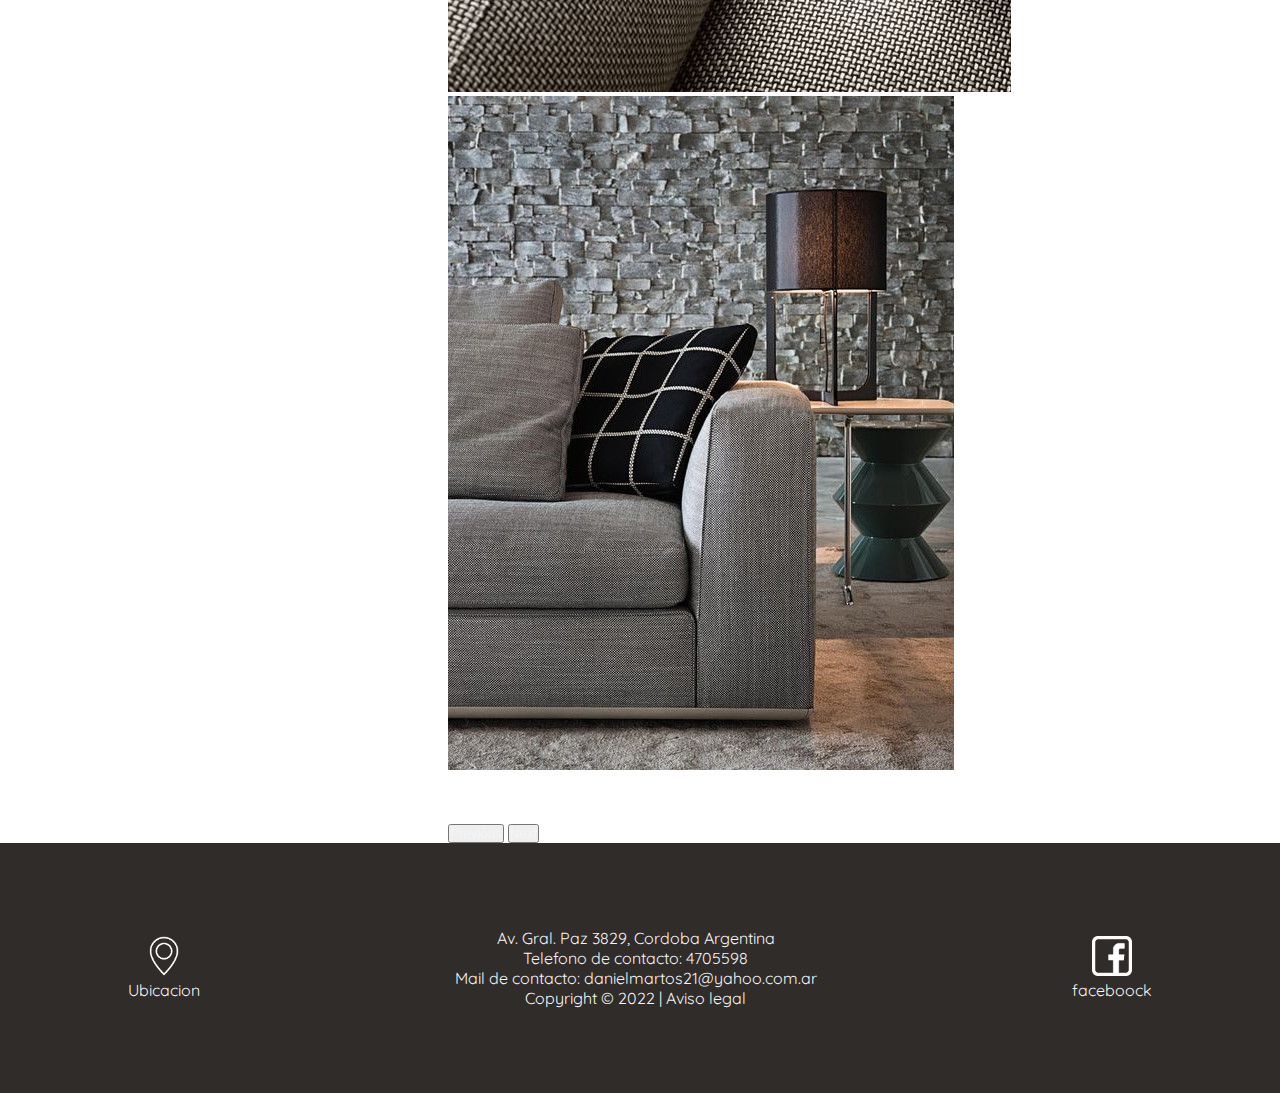
==== commit e476c7c0: "arreglos generales" ====
--- a/index.html
+++ b/index.html
@@ -4,6 +4,9 @@
     <meta charset="UTF-8">
     <meta http-equiv="X-UA-Compatible" content="IE=edge">
     <meta name="viewport" content="width=device-width, initial-scale=1.0">
+    
+
+
 
     <link href="https://cdn.jsdelivr.net/npm/bootstrap@5.2.0-beta1/dist/css/bootstrap.min.css" rel="stylesheet" integrity="sha384-0evHe/X+R7YkIZDRvuzKMRqM+OrBnVFBL6DOitfPri4tjfHxaWutUpFmBp4vmVor" crossorigin="anonymous">
 
@@ -64,7 +67,7 @@
     <section>
         <div class="contenedortitulo">
             <h2 class="texttitulo">Somos Tapicería Tapimar</h2>
-            <P class="textsubtitulo">Una empresa familiar con más de 30 años en el mercado.</P>
+            <P class="textsubtitulo">Una empresa familiar con más de 50 años en el mercado.</P>
         </div>
         
 
@@ -201,6 +204,7 @@
                 <p>Av. Gral. Paz 3829, Cordoba Argentina</p>
                 <p>Telefono de contacto: 4705598</p>
                 <p>Mail de contacto: danielmartos21@yahoo.com.ar</p>
+                <p class="copyrigth">Copyright © 2022  |   Aviso legal</p>
             </div>
             <div class="footer1">
                 <a href="https://www.facebook.com/Tapiceria-Tapimar-102287548293101"><img class="logofacebook" src="icons/facebook.png" alt="No carga la imagen"></a>
--- a/CSS/style.css
+++ b/CSS/style.css
@@ -146,7 +146,7 @@
 .gridfooter {
   display: grid;
   margin: auto;
-  height: 200px;
+  height: 250px;
   grid-template-columns: auto auto auto;
   align-items: center;
   background-color: rgb(48, 44, 42);
@@ -154,14 +154,17 @@
 
 .footer1 {
   text-align: center;
+  font-family: "Quicksand", sans-serif;
 }
 
 .footer2 {
   text-align: center;
+  font-family: "Quicksand", sans-serif;
 }
 
 .footer3 {
   text-align: center;
+  font-family: "Quicksand", sans-serif;
 }
 
 .logoubicacion {
@@ -170,6 +173,10 @@
 
 .logofacebook {
   width: 40px;
+}
+
+.copyrigth {
+  font-family: "Quicksand", sans-serif;
 }
 
 /*--------------------CSS FIN INDEX--------------------*/
@@ -335,12 +342,12 @@
 
 .grid2 {
   display: grid;
-  width: 800px;
+  width: 1000px;
   margin: auto;
   margin-top: 50px;
   margin-bottom: 50px;
-  grid-template-columns: 550px 200px;
-  grid-template-rows: auto auto;
+  grid-template-columns: 500px 450px;
+  grid-template-rows: auto;
   align-items: center;
   gap: 1em;
   background-color: rgb(48, 44, 42);
@@ -349,7 +356,6 @@
 
 .grid2 .imgproducto2 {
   display: flex;
-  padding: 1em;
 }
 
 .imgproducto2 {
@@ -397,15 +403,24 @@
   /**--------------MEDIA SCREEN FRANQUICIA--------------**/
   .grid3 {
     width: 750px;
-    grid-template-columns: 500 auto;
+    grid-template-columns: 450px 200px;
   }
   .imgFranquicia {
     justify-content: center;
-    width: 450px;
+    width: 400px;
     border-radius: 30px;
     margin-right: -50px;
   }
   /**--------------MEDIA SCREEN SOBRE NOSOTROS--------------**/
+  .grid2 {
+    width: 750px;
+    grid-template-columns: 420px 300px;
+    grid-template-rows: 750px;
+  }
+  .imgproducto2 {
+    width: 375px;
+  }
+  /**--------------MEDIA SCREEN FOOTER--------------**/
 }
 /**--------------TODOS MEDIA SCREEN 790PX--------------**/
 @media screen and (max-width: 790px) {
@@ -425,24 +440,15 @@
   .gridfooter {
     display: grid;
     height: 450px;
+    margin: auto;
     grid-template-columns: auto;
-    grid-template-rows: 150px 150px 150px;
+    grid-template-rows: auto auto auto;
   }
   /**--------------MEDIA SCREEN INICIO--------------**/
   /**--------------MEDIA SCREEN CONTACTO--------------**/
-  .form-control {
-    width: 330px;
-    margin: auto;
-  }
-  .form-select {
-    width: 330px;
-    margin: auto;
-  }
-  .form-label {
-    margin-left: 60px;
-  }
-  .btn {
-    margin-left: 60px;
+  .mb-3 {
+    margin: auto;
+    width: 300px;
   }
   /**--------------MEDIA SCREEN PRODUCTOS--------------**/
   .grid {
@@ -504,8 +510,8 @@
   }
   .grid2 .imgproducto2 {
     margin: auto;
-    width: 380px;
-    margin-top: 10px;
+    width: 320px;
+    margin-top: 20px;
     margin-bottom: 10px;
   }
   .textoSobreNosotros {
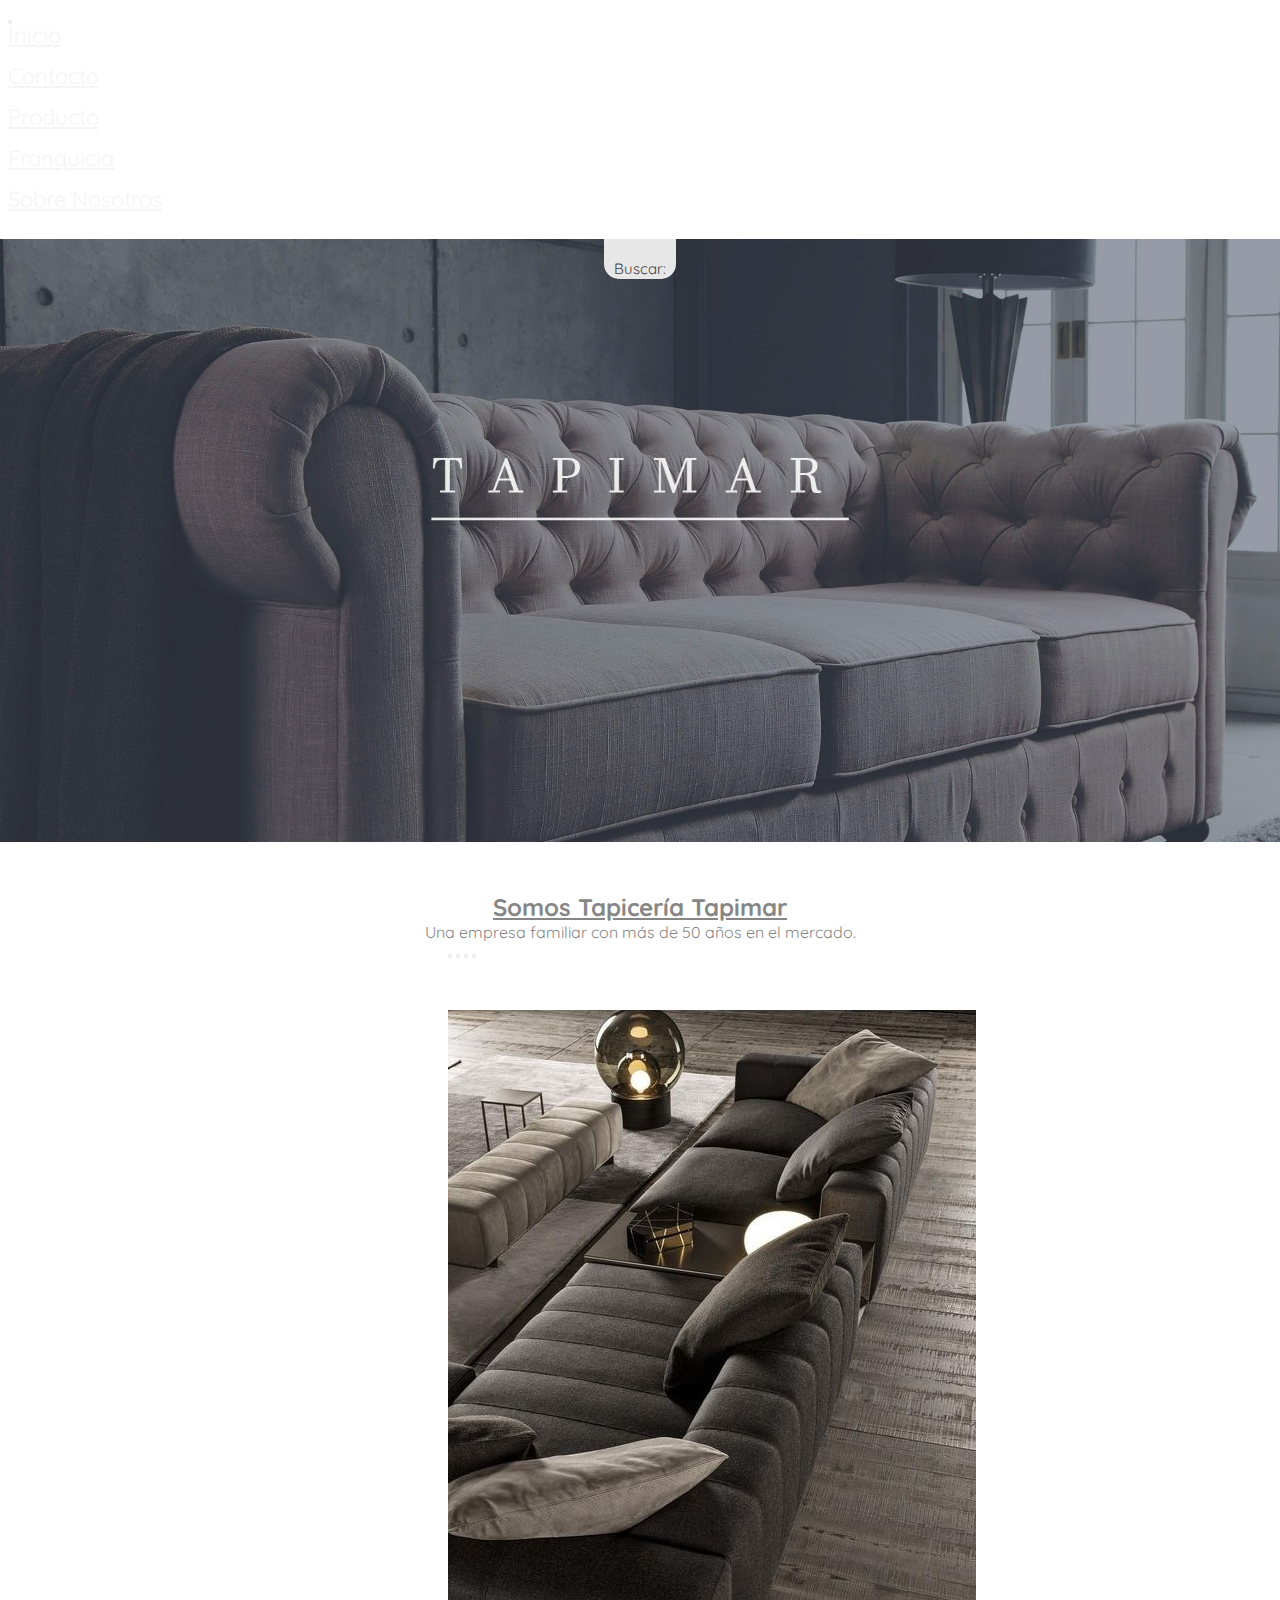
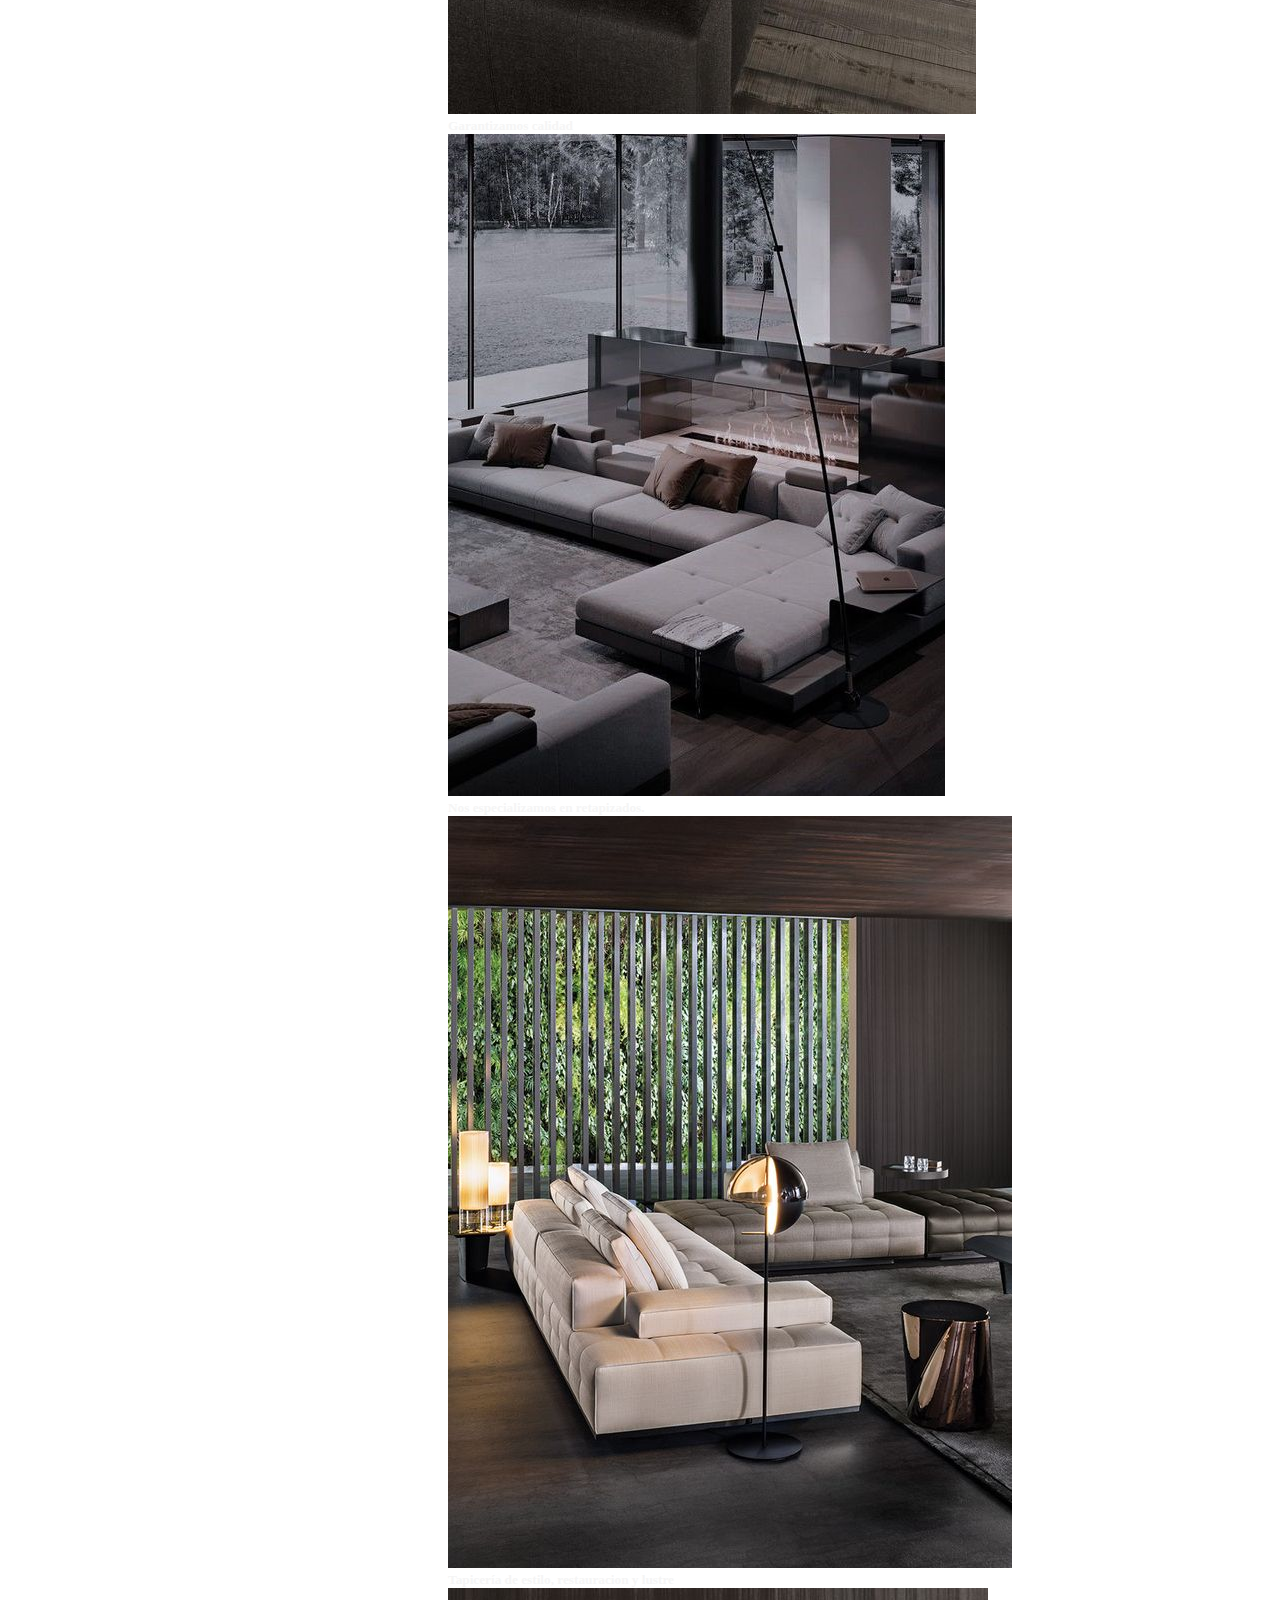
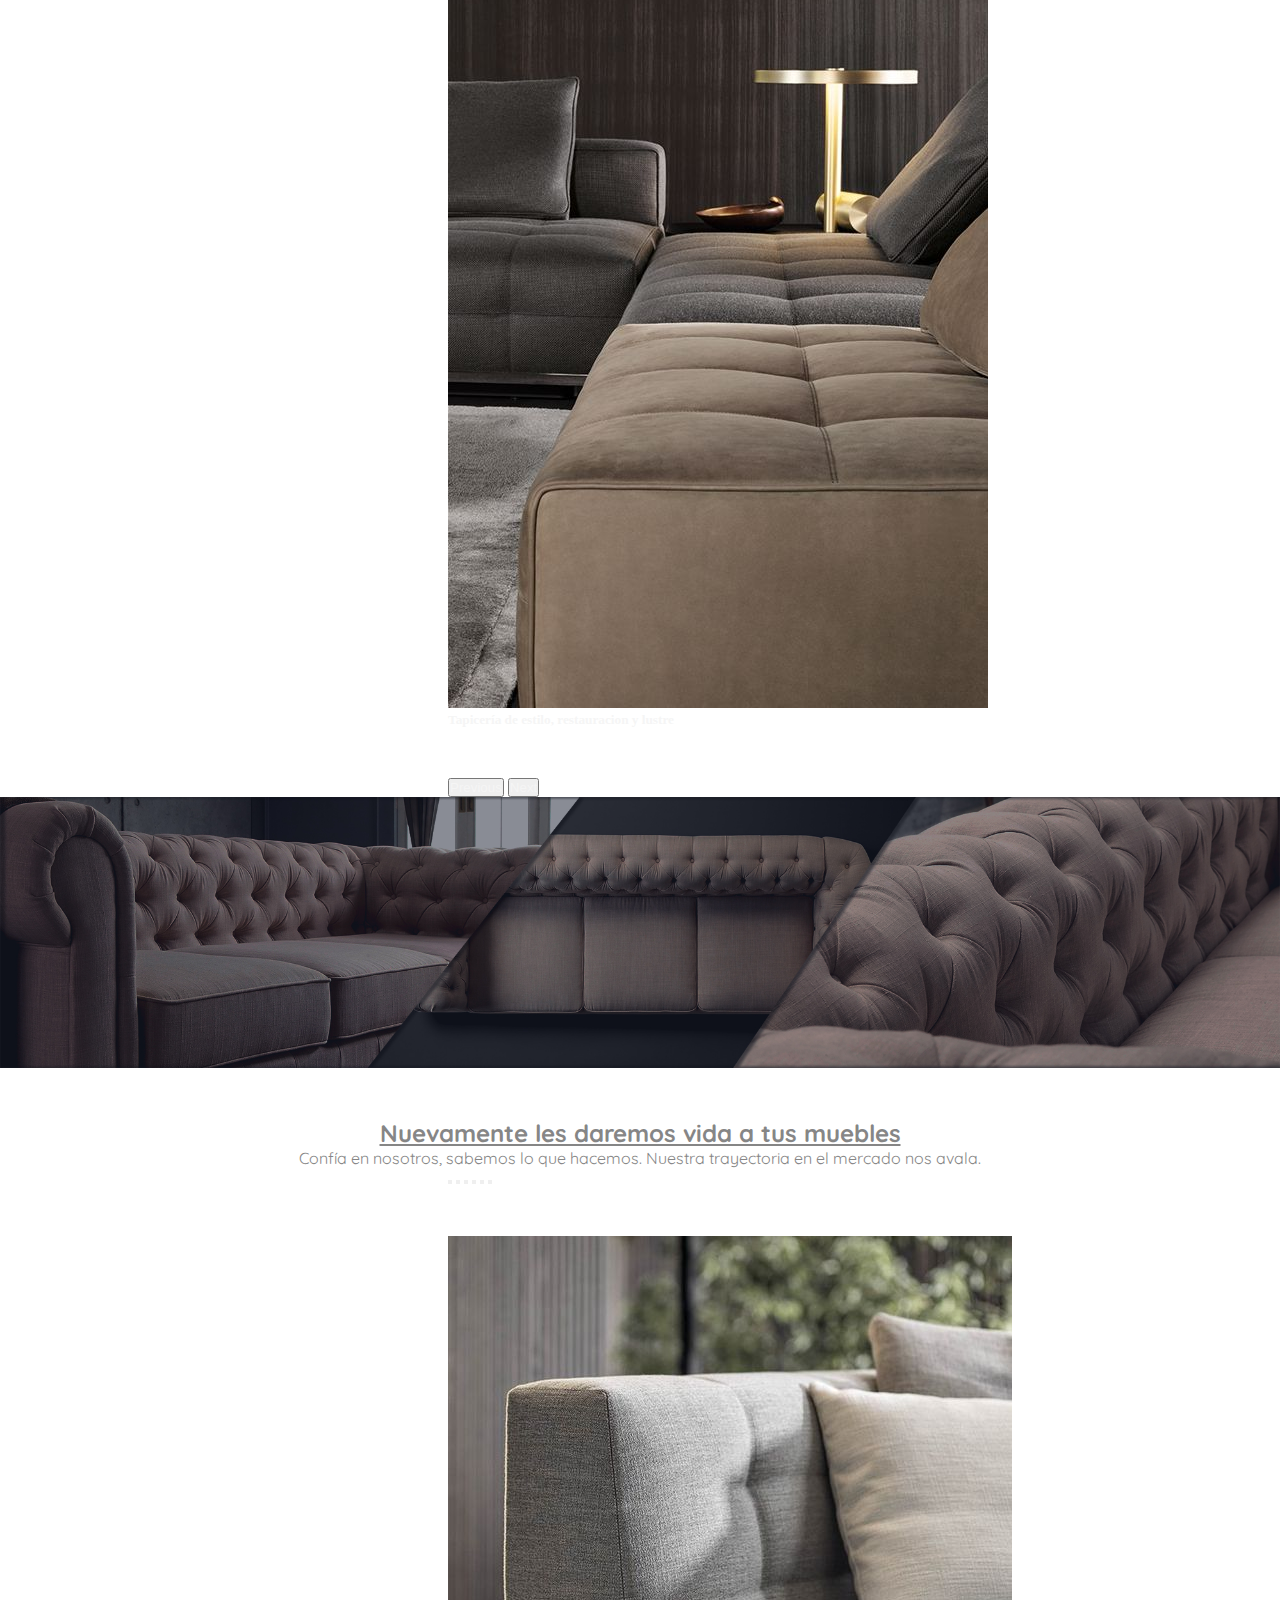
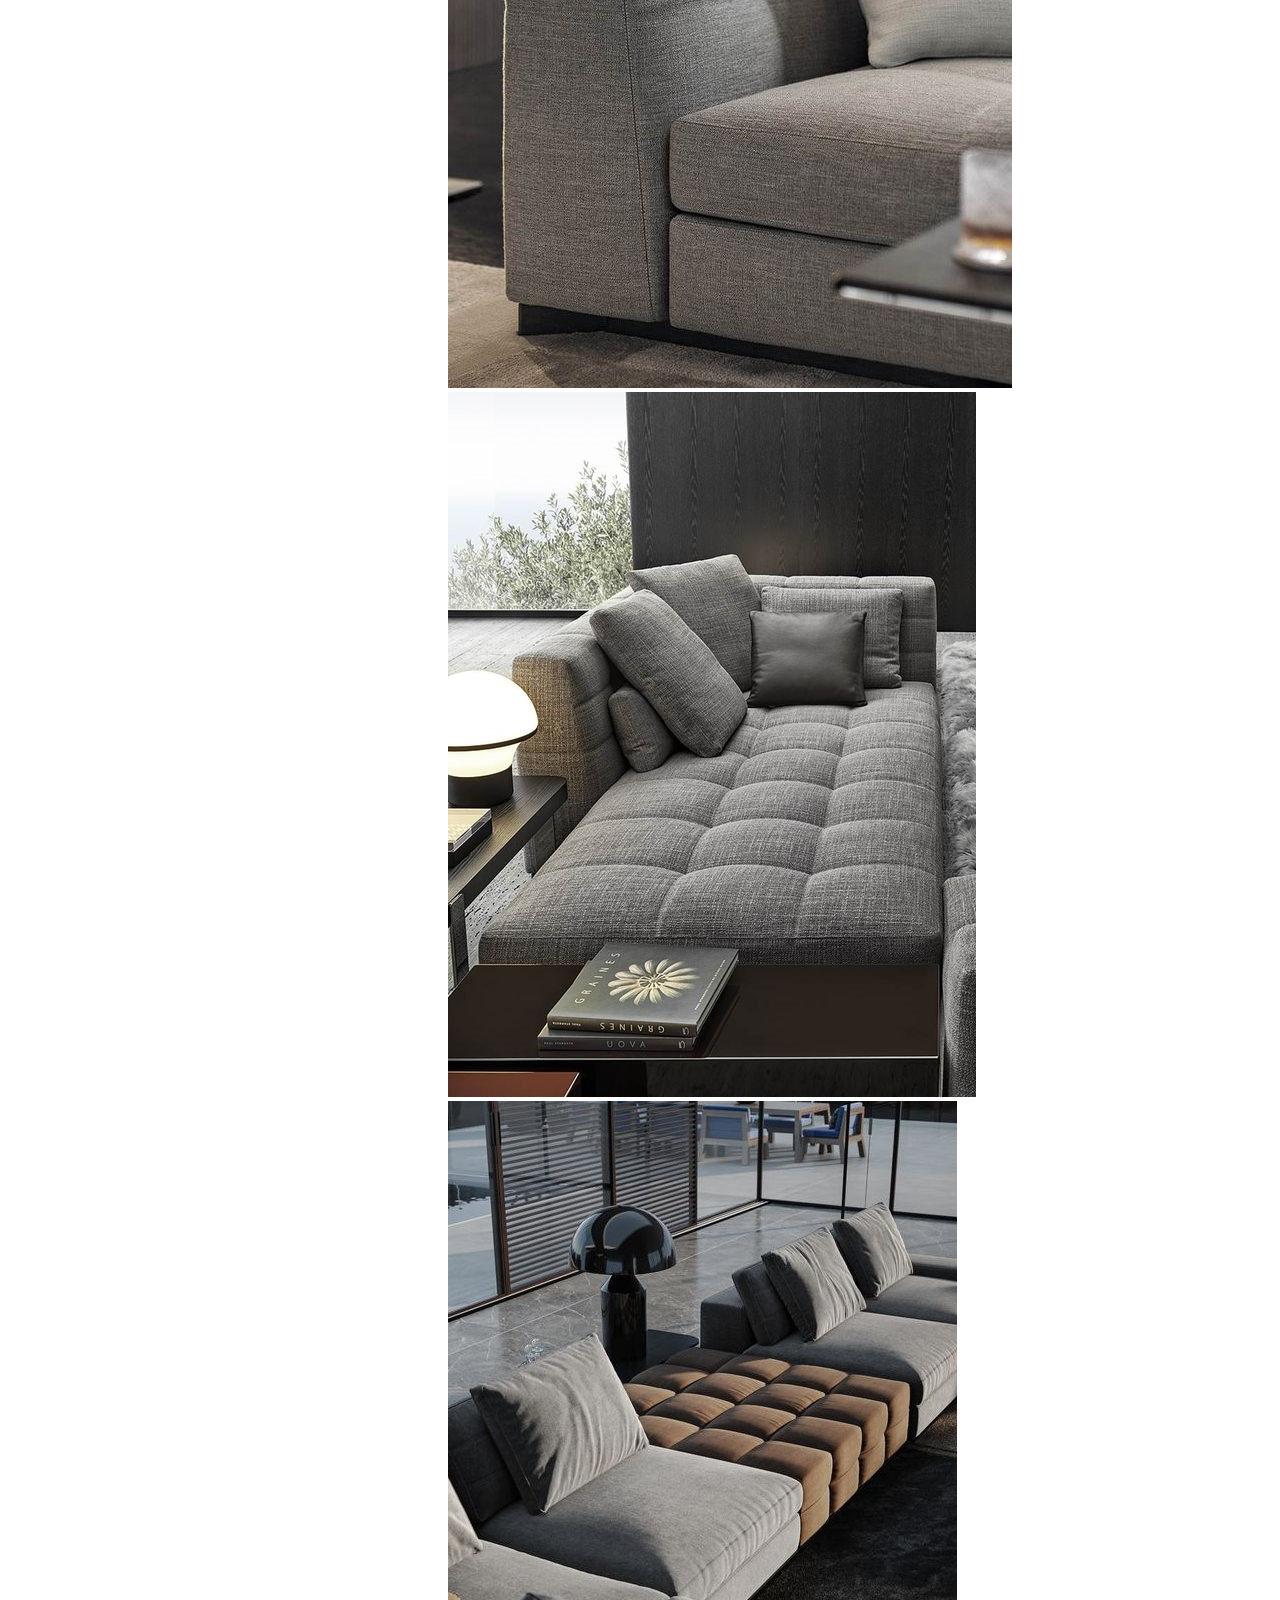
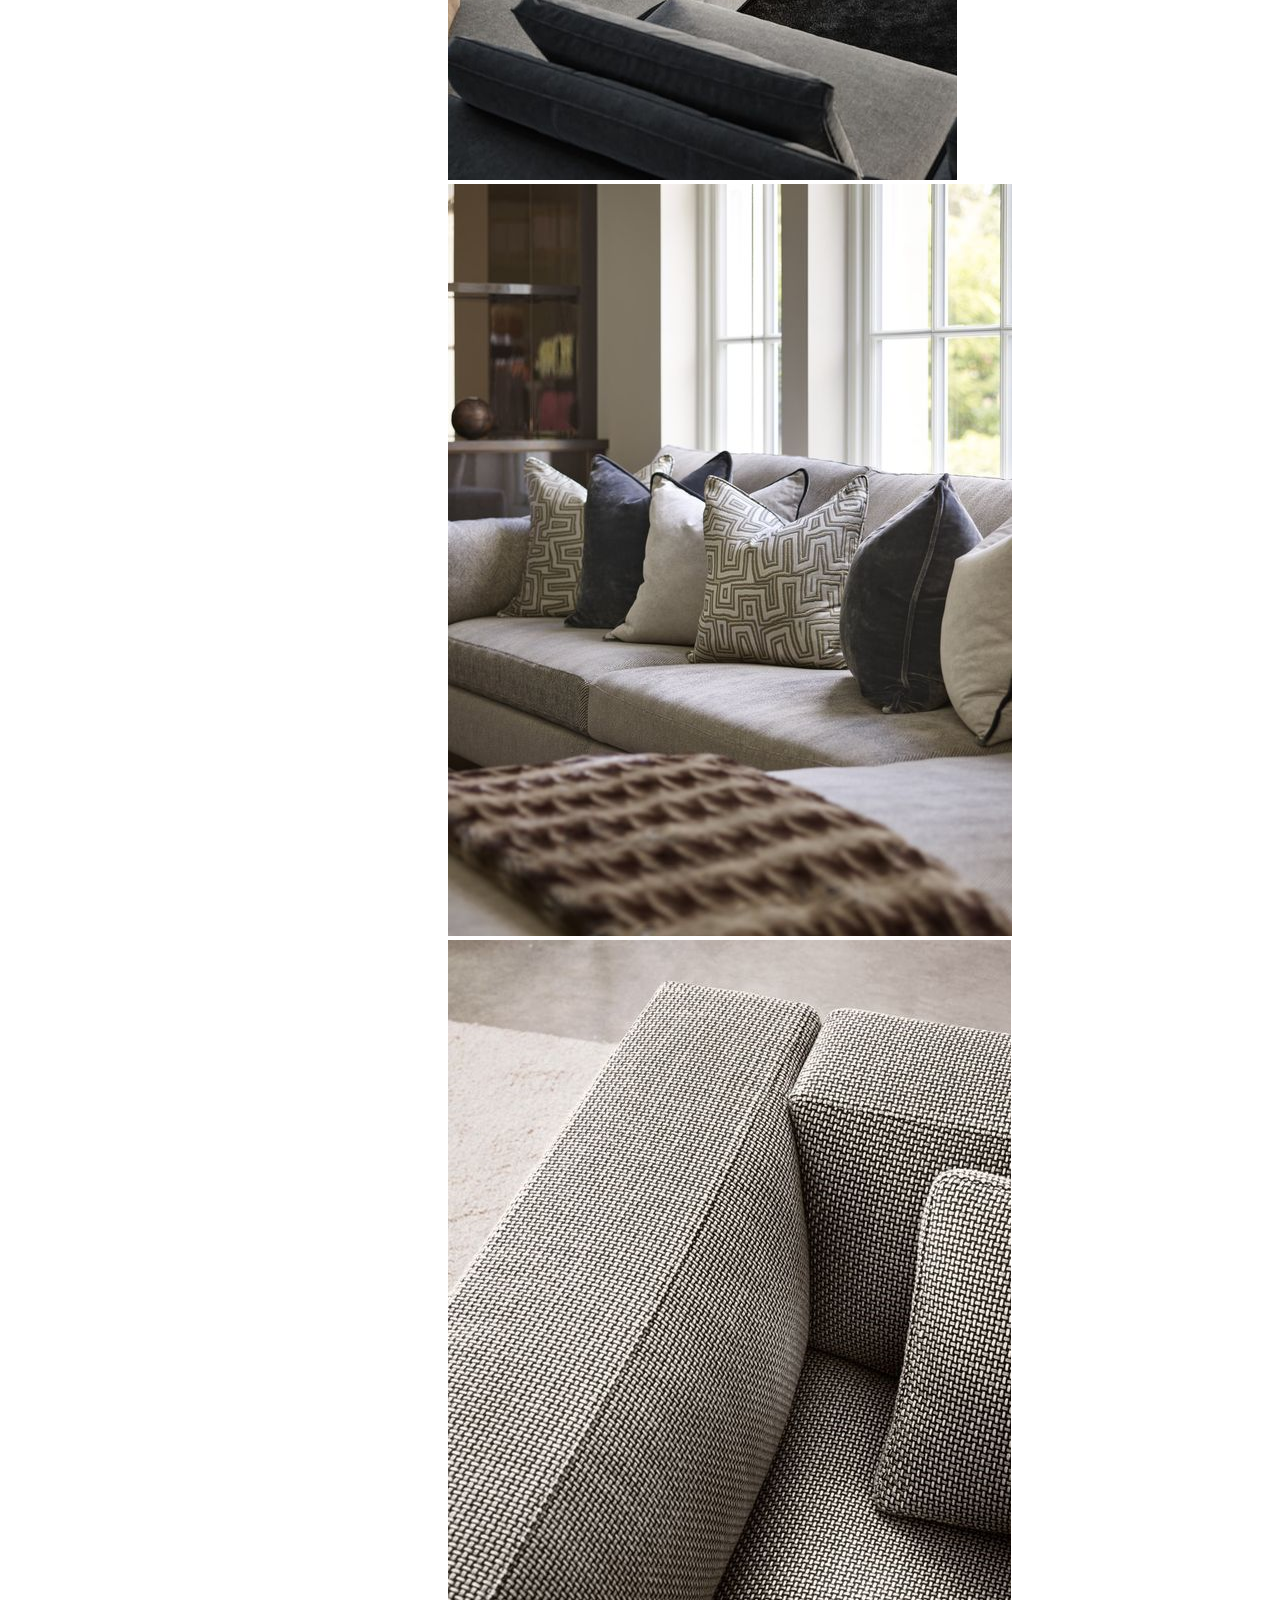
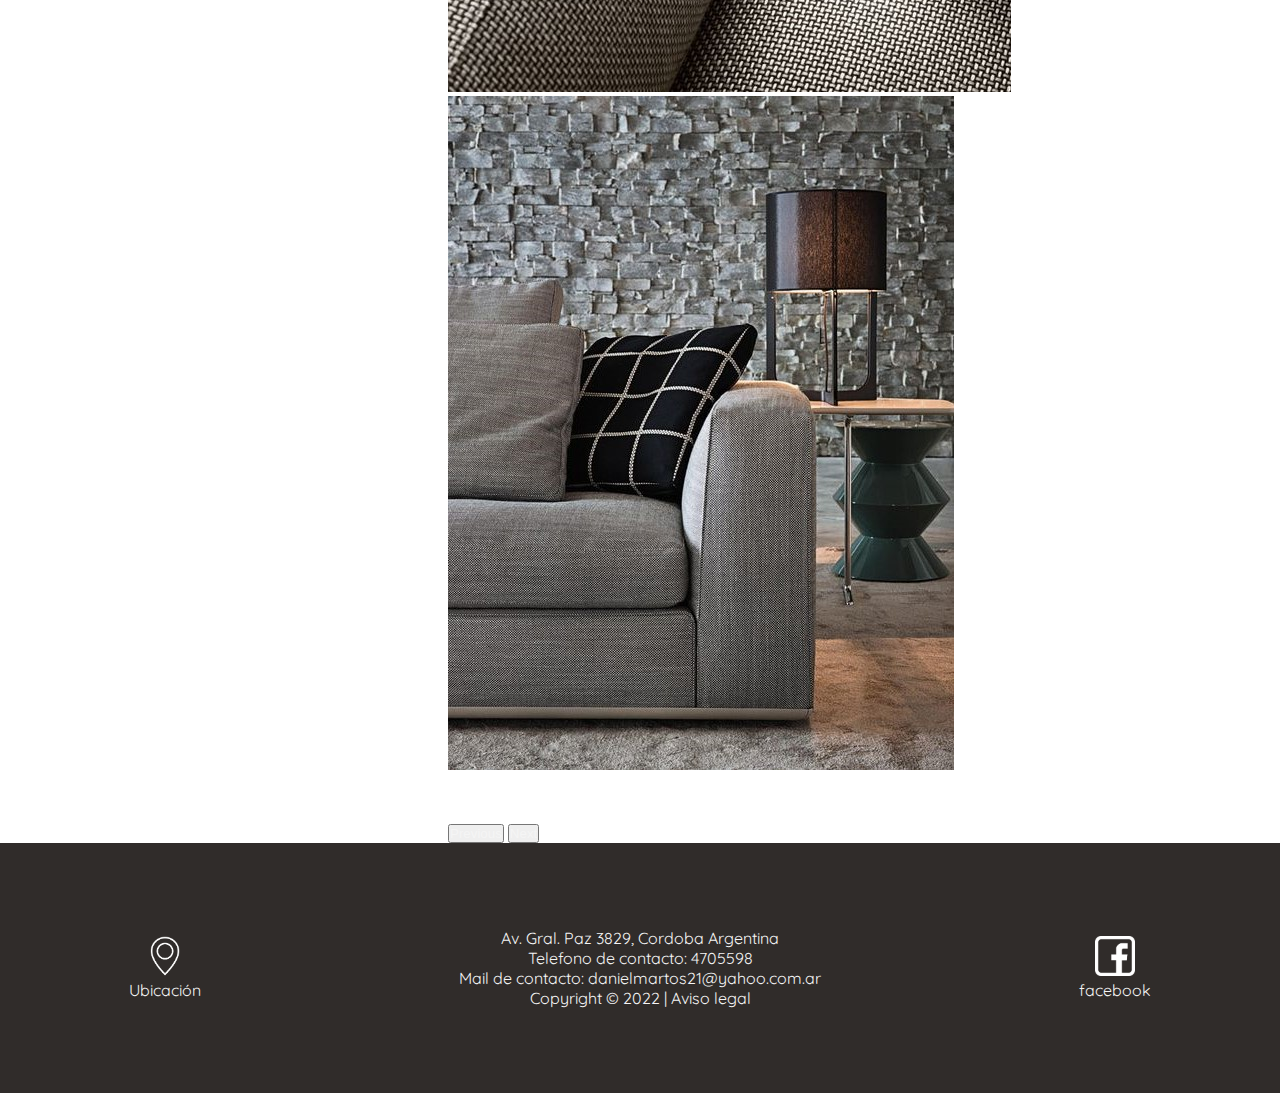
==== commit 6fd5e3f7: "arreglo de ortografia" ====
--- a/index.html
+++ b/index.html
@@ -4,14 +4,14 @@
     <meta charset="UTF-8">
     <meta http-equiv="X-UA-Compatible" content="IE=edge">
     <meta name="viewport" content="width=device-width, initial-scale=1.0">
-    
-
-
-
+
+    <meta name="description" content="Pagina principal tapiceria tapimar">
+    <meta name="Keywords" content="tapiceria, tapiceria en cordoba, Pedro Daniel Martos, Daniel Martos, retapizar, sillon, silla, carpinteria, tapiceria tapimar, tapimar, retapizado de sillones, retapizado de sillas, confeccionamiento, trabajo de tapiceria, trabajo de carpinteria">
+     
     <link href="https://cdn.jsdelivr.net/npm/bootstrap@5.2.0-beta1/dist/css/bootstrap.min.css" rel="stylesheet" integrity="sha384-0evHe/X+R7YkIZDRvuzKMRqM+OrBnVFBL6DOitfPri4tjfHxaWutUpFmBp4vmVor" crossorigin="anonymous">
-
     <link rel="stylesheet" href="CSS/style.css">
-    <title>Tapimar</title>  
+    <title>inicio tapiceria Tapimar</title>
+
     <link rel="preconnect" href="https://fonts.googleapis.com">
     <link rel="preconnect" href="https://fonts.gstatic.com" crossorigin>
     <link href="https://fonts.googleapis.com/css2?family=Montserrat:wght@100&family=Quicksand:wght@300&family=Raleway:ital,wght@1,900&display=swap" rel="stylesheet">
@@ -198,7 +198,7 @@
         <div class="gridfooter">
             <div class="footer1">
                 <a href="https://www.google.com.ar/maps/place/TAPICERIA+TAPIMAR/@-31.3695773,-64.1773781,15z/data=!4m5!3m4!1s0x0:0x4ecd6e4266dffc41!8m2!3d-31.3695775!4d-64.1773091"><img class="logofacebook" src="icons/location.png" alt="No carga la imagen"></a>
-                <p>Ubicacion</p>
+                <p>Ubicación</p>
             </div>
             <div class="footer1">
                 <p>Av. Gral. Paz 3829, Cordoba Argentina</p>
@@ -208,7 +208,7 @@
             </div>
             <div class="footer1">
                 <a href="https://www.facebook.com/Tapiceria-Tapimar-102287548293101"><img class="logofacebook" src="icons/facebook.png" alt="No carga la imagen"></a>
-                <p>faceboock</p>
+                <p>facebook</p>
             </div>
         </div>
     </footer>
--- a/CSS/style.css
+++ b/CSS/style.css
@@ -304,7 +304,7 @@
   margin: auto;
   margin-top: 50px;
   margin-bottom: 50px;
-  grid-template-columns: 600px 300px;
+  grid-template-columns: 550px 300px;
   gap: 1em;
   background-color: rgb(48, 44, 42);
   border-radius: 30px;
@@ -403,7 +403,7 @@
   /**--------------MEDIA SCREEN FRANQUICIA--------------**/
   .grid3 {
     width: 750px;
-    grid-template-columns: 450px 200px;
+    grid-template-columns: 400px 300px;
   }
   .imgFranquicia {
     justify-content: center;
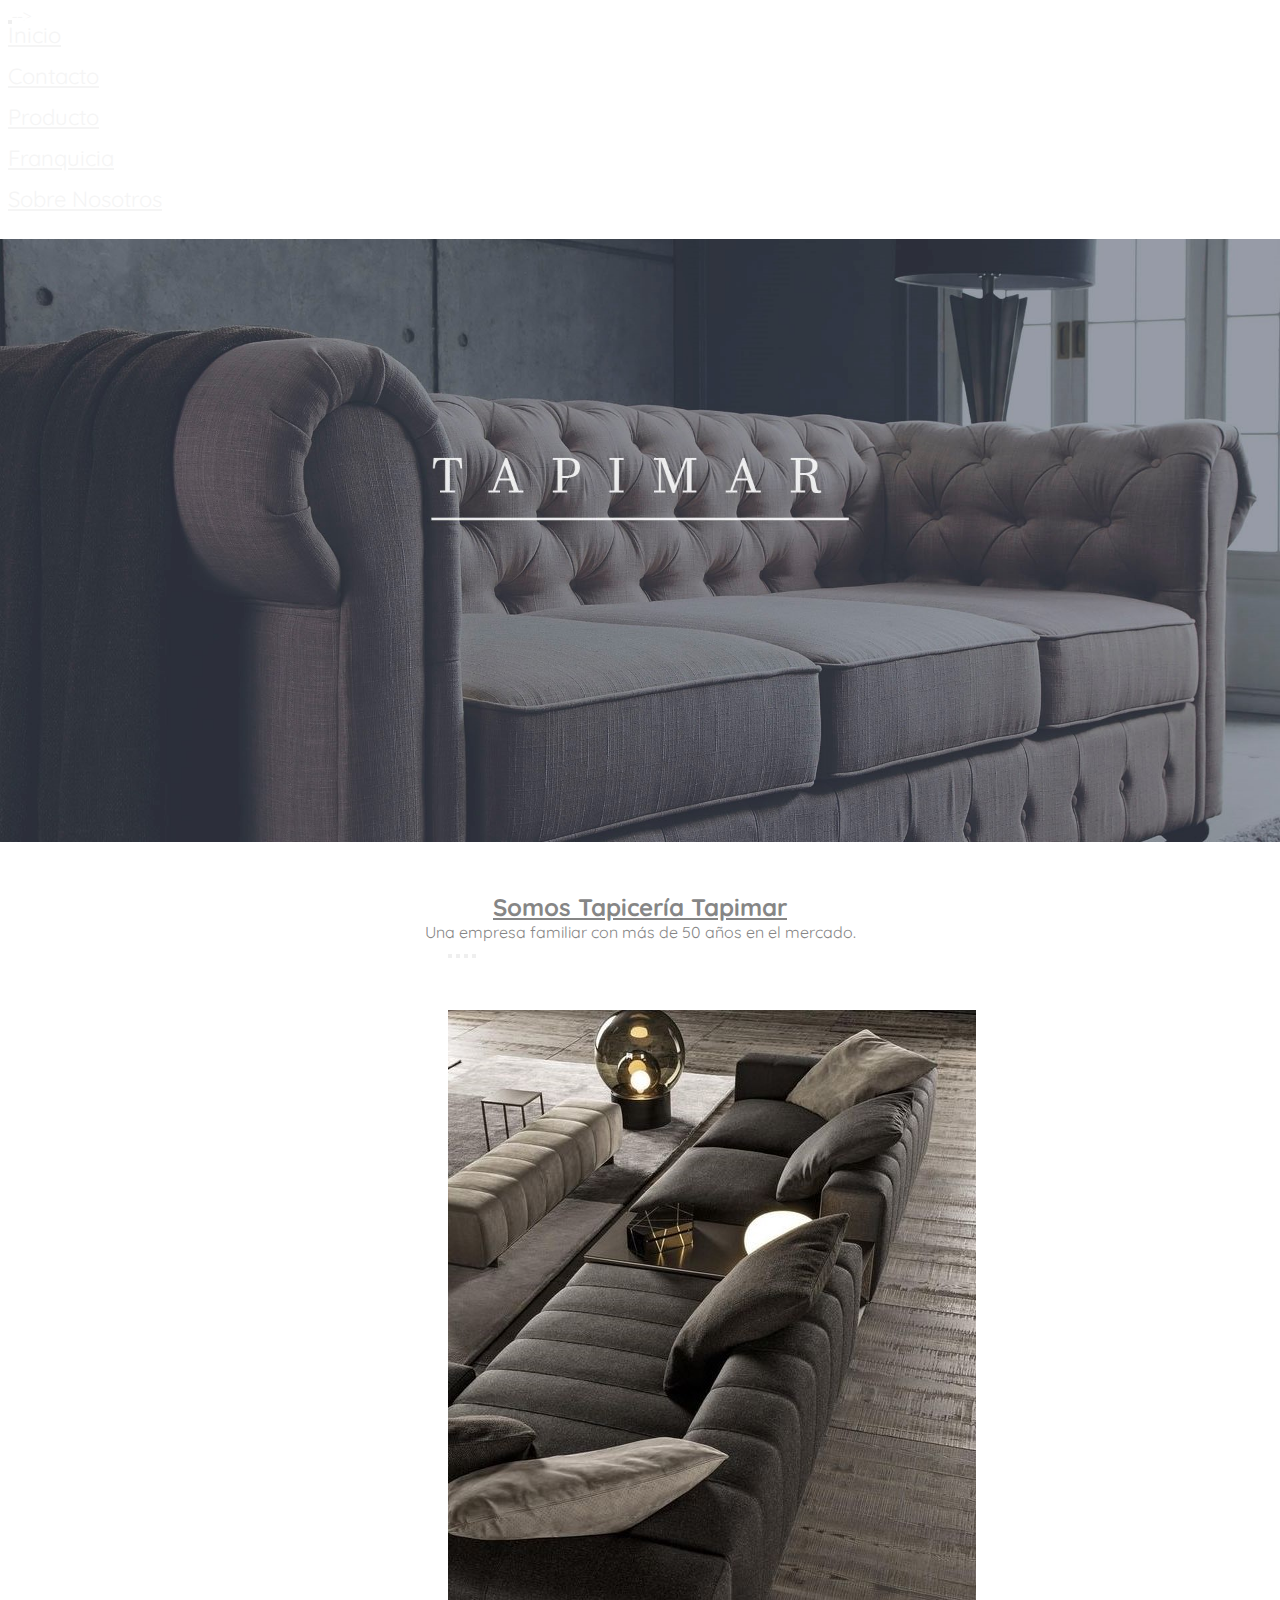
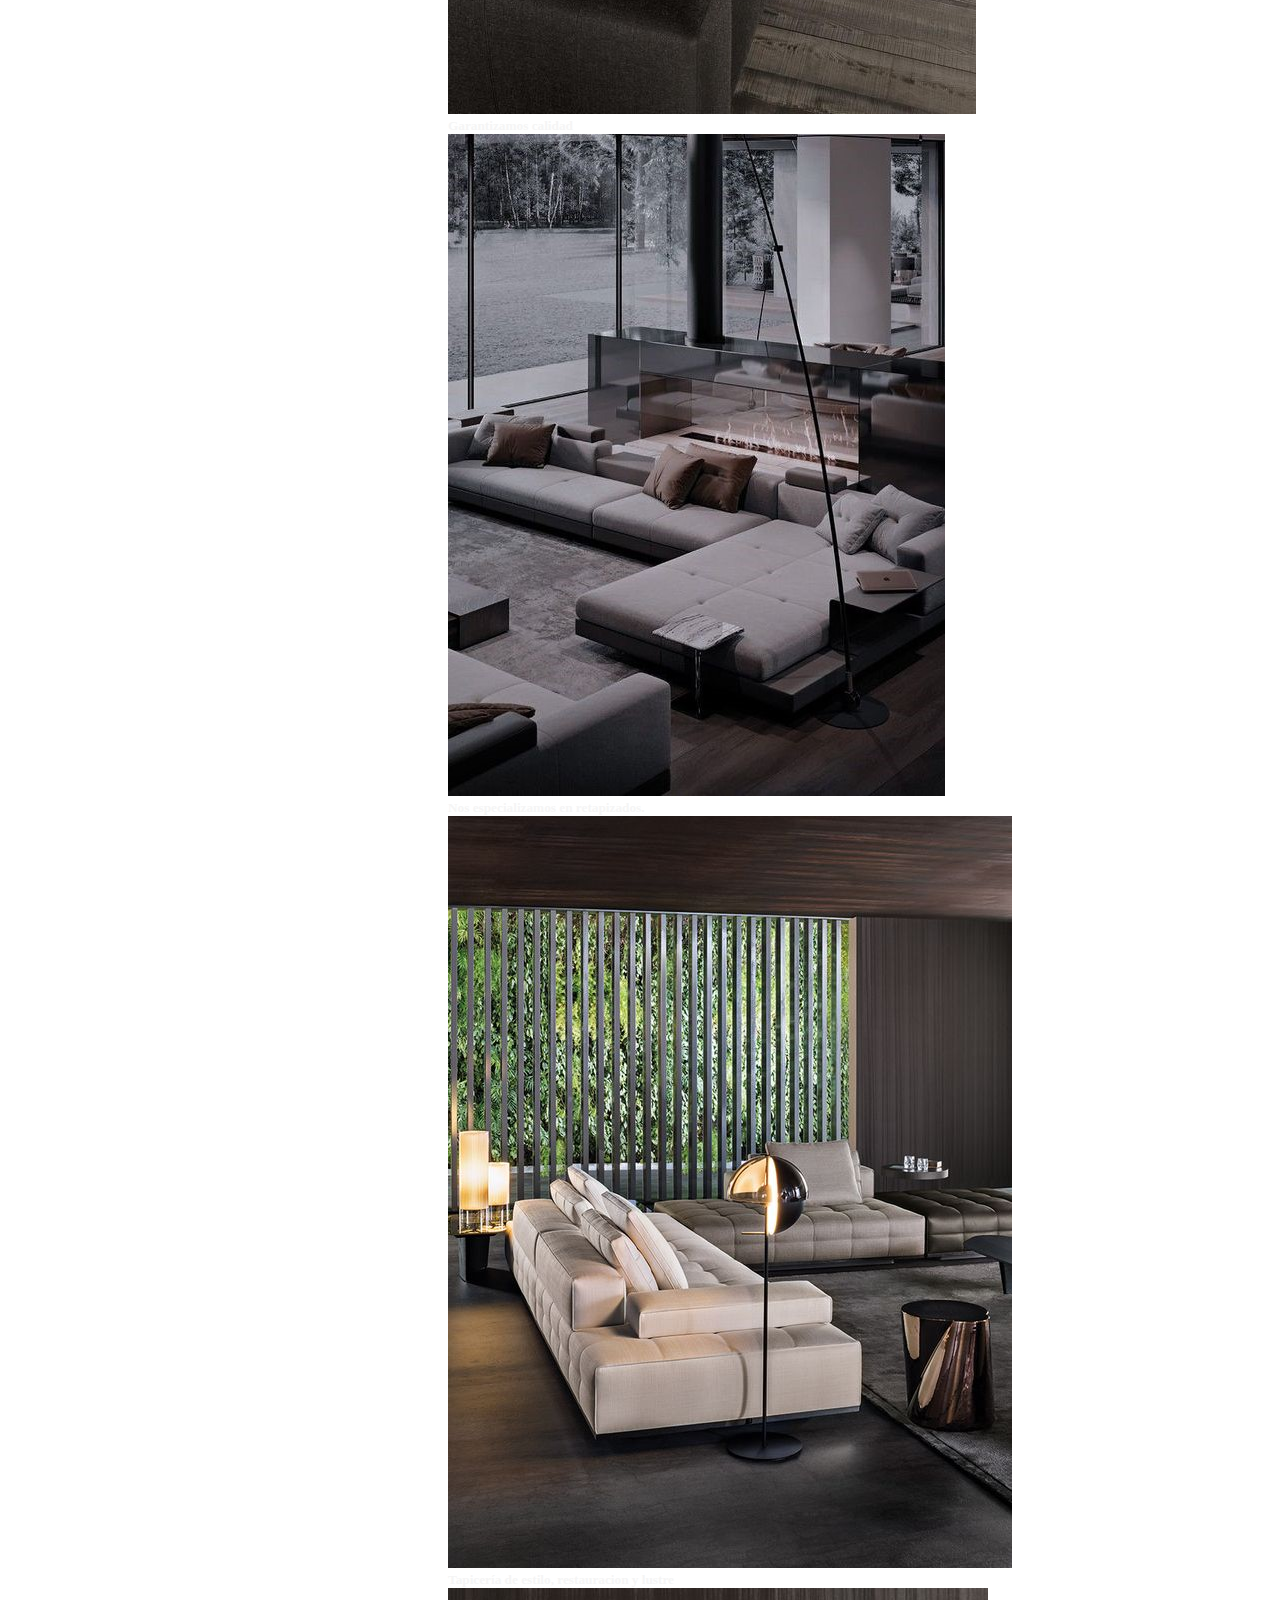
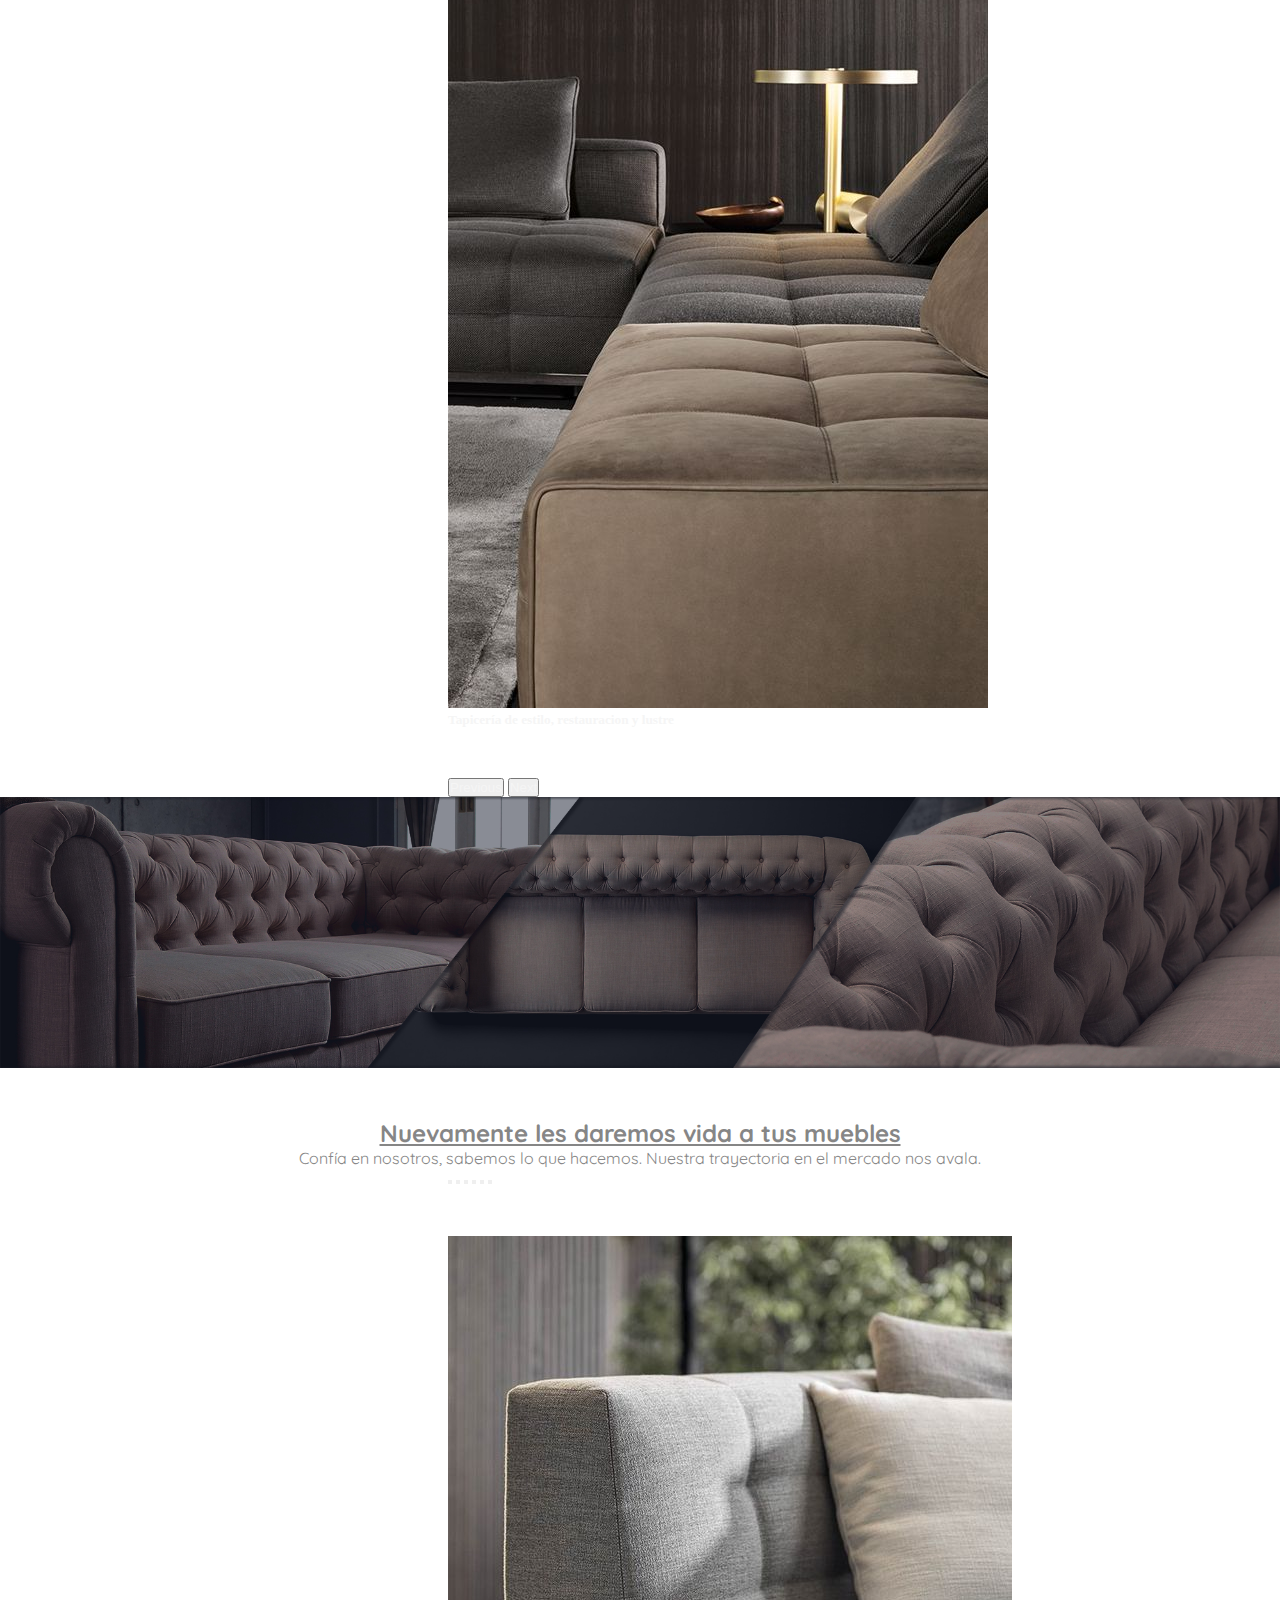
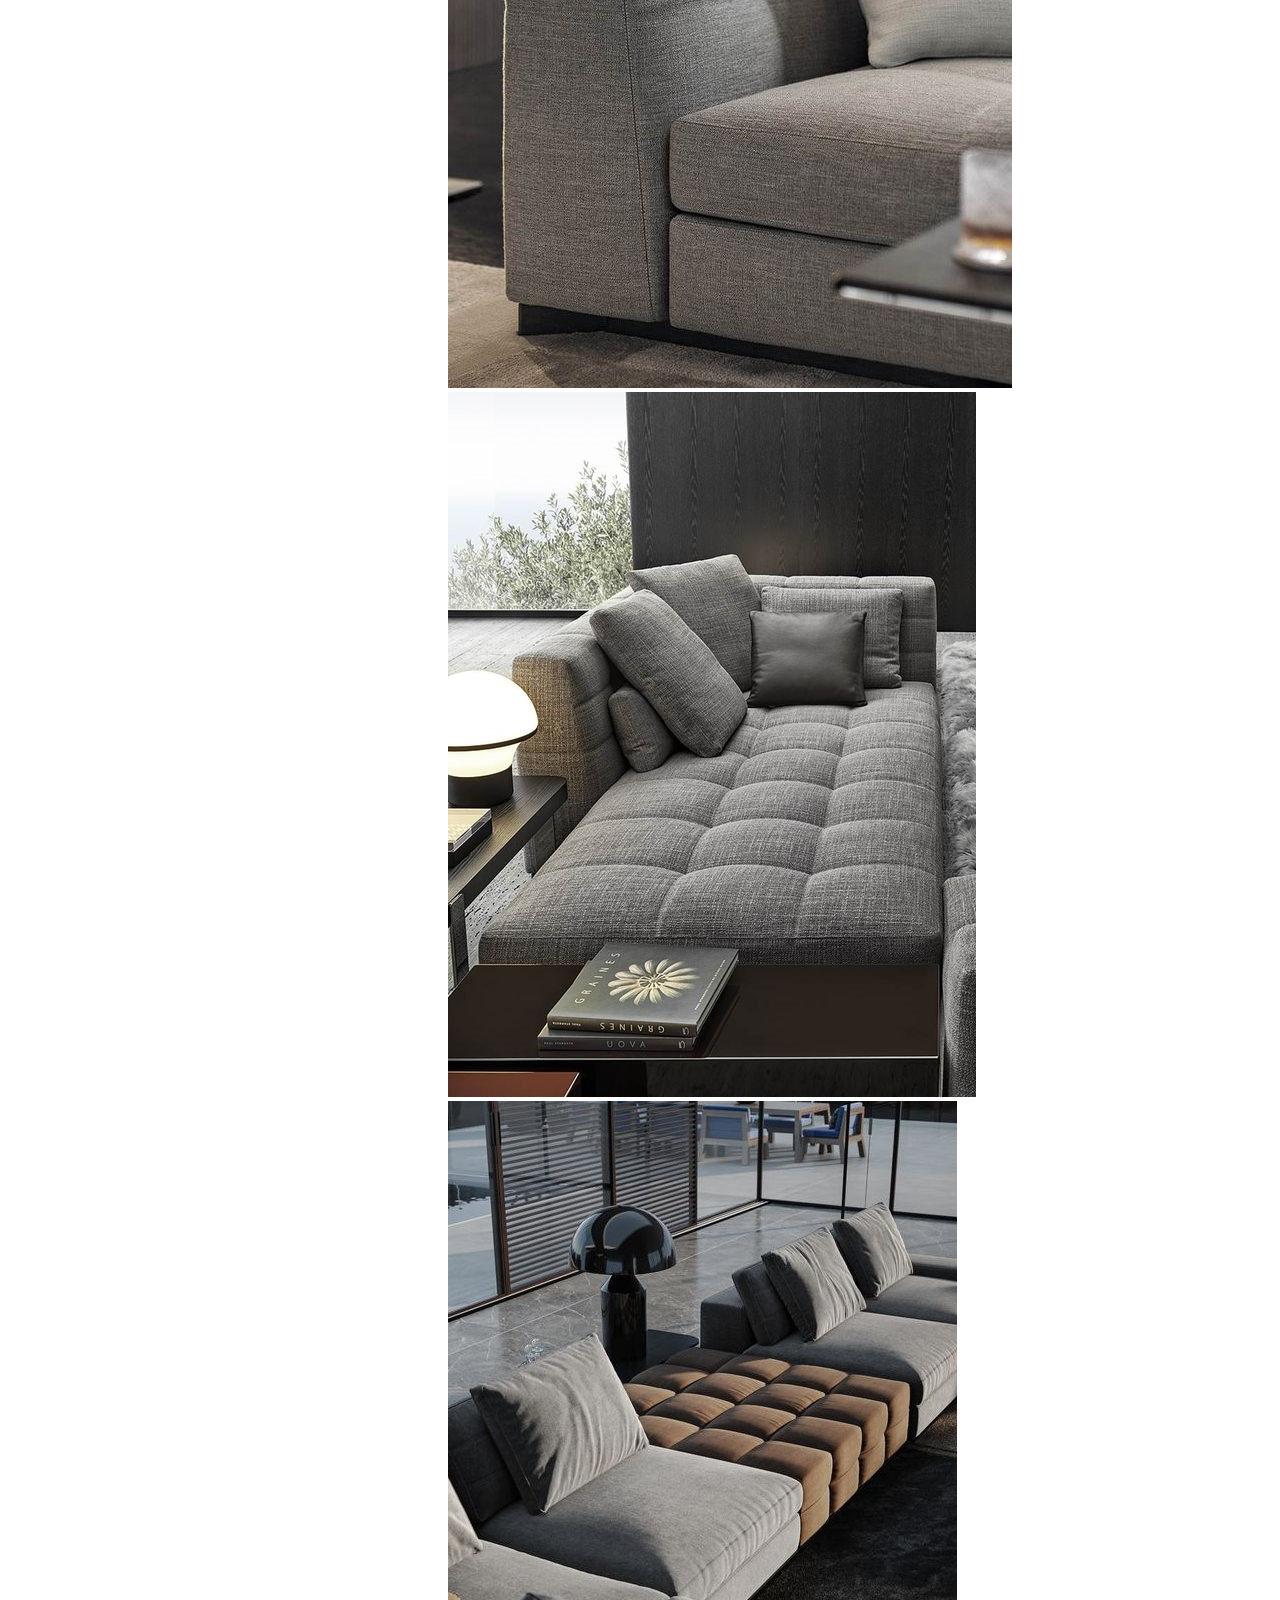
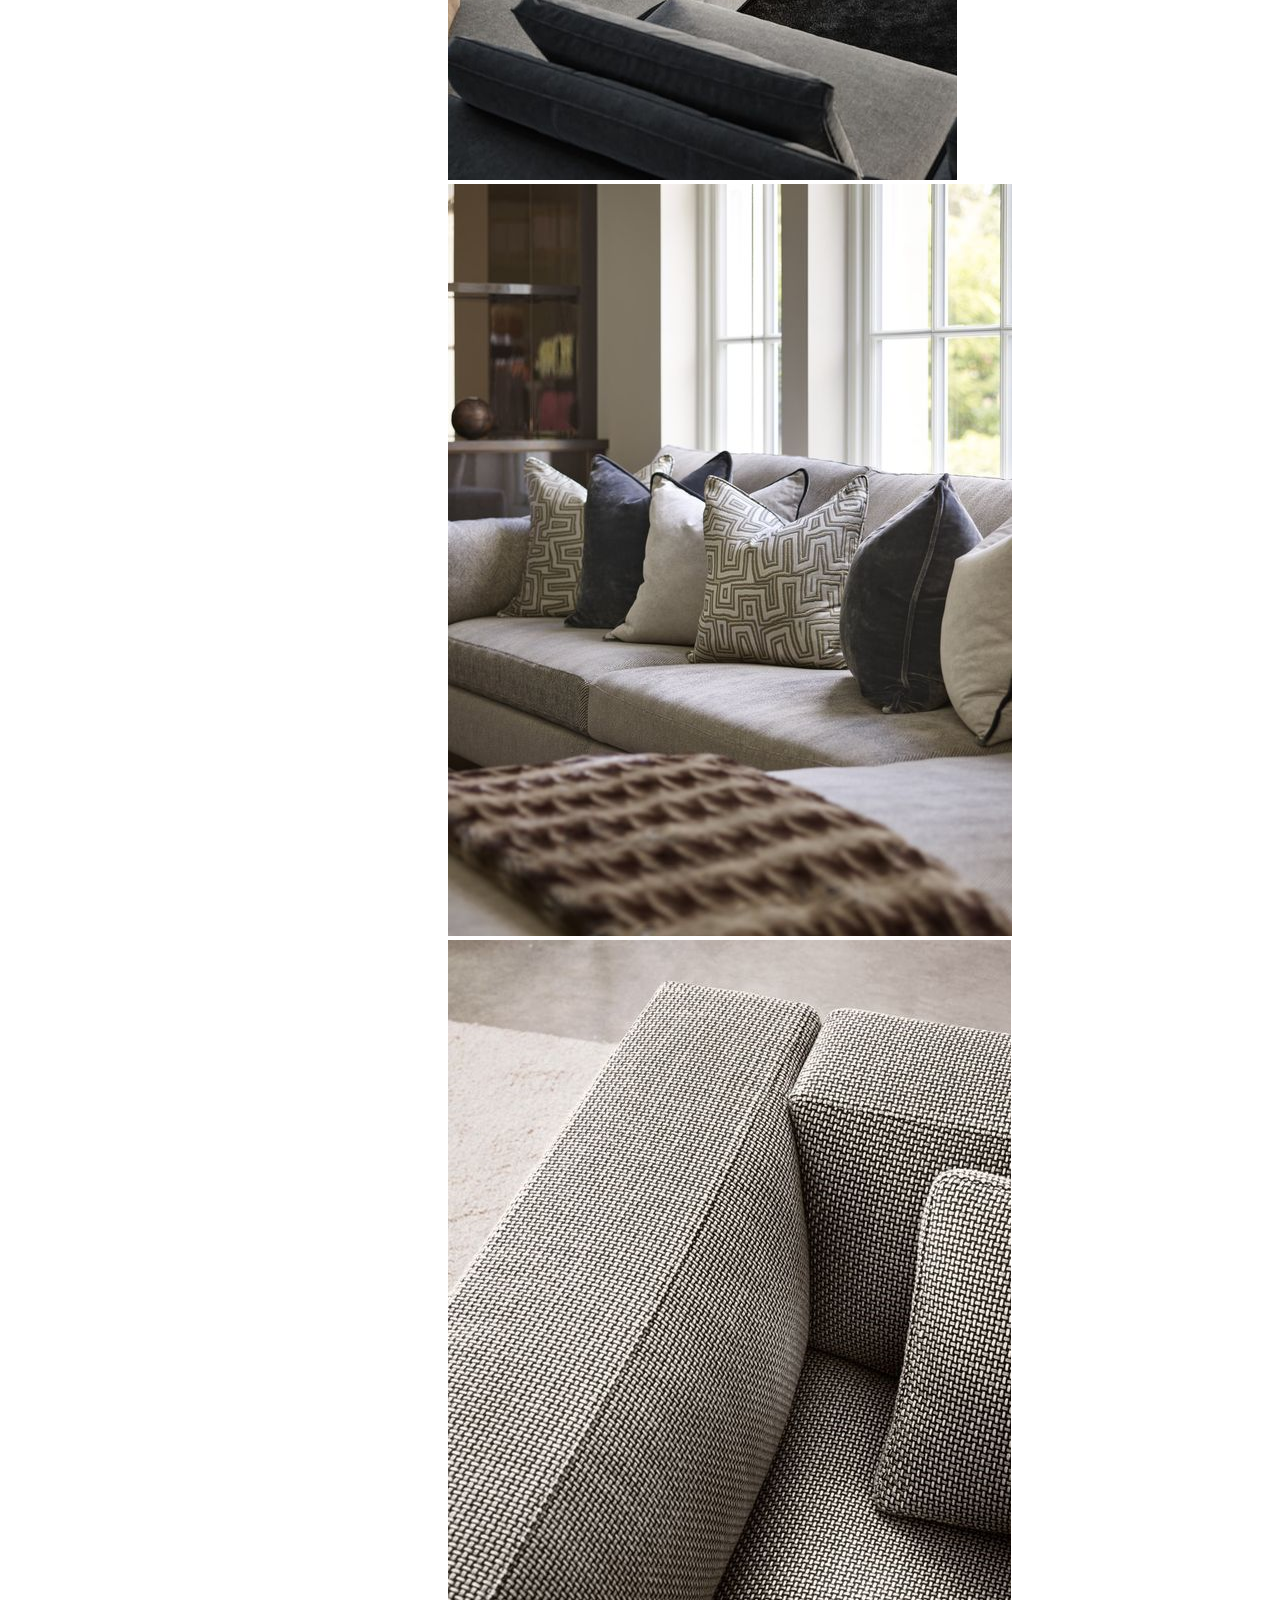
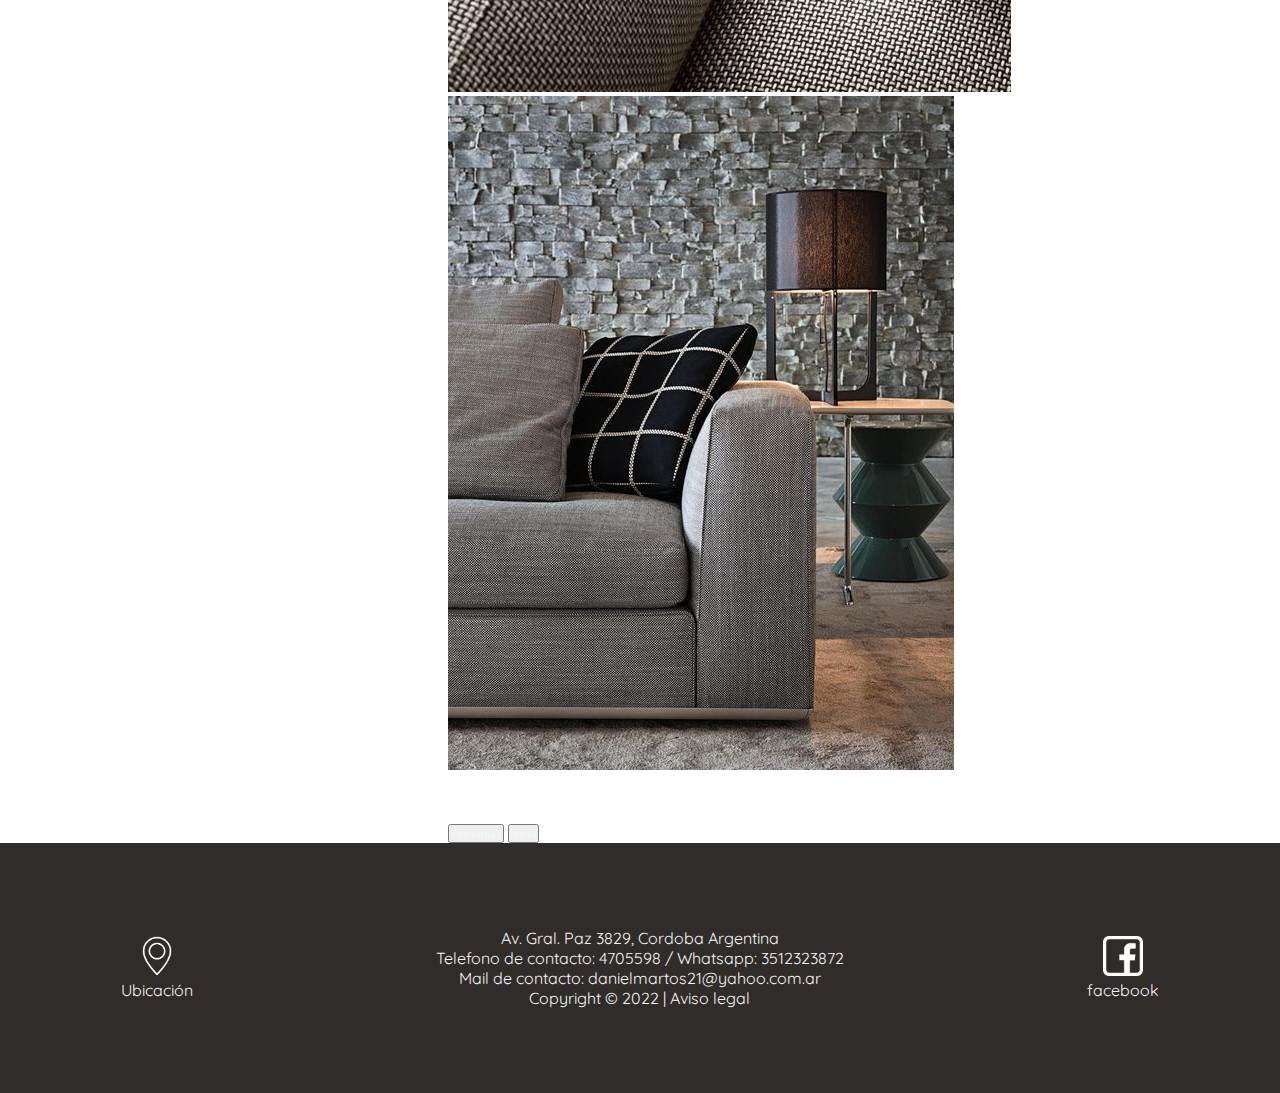
==== commit e53e0ea8: "prueba" ====
--- a/index.html
+++ b/index.html
@@ -33,7 +33,7 @@
                 <!--boton del menu-->
                 <button class="navbar-toggler" type="button" data-bs-toggle="collapse" data-bs-target="#menu" aria-controls="navbarNavDarkDropdown" aria-expanded="false" aria-label="Toggle navigation">
                     <span class="navbar-toggler-icon"></span>
-                </button>
+                </button>-->
                 <!--Elementos del menu colapsable-->
                 <div class="collapse navbar-collapse" id="menu">
                     <ul class="navbar-nav ms-auto">
@@ -53,10 +53,10 @@
    
 
     <div>
-        <div class="buscar">
-            <p class="textobuscar" >Buscar:</p>
+        <!--<div class="buscar">
+            <p class="textobuscar" >Buscarrrr:</p>
             <input type="text" class="buscar_texto">
-        </div>
+        </div>-->
         
         <img class="fondo2" src="Images/Fondo2.3.jpg" alt="No se carga imagen">
         
@@ -202,7 +202,7 @@
             </div>
             <div class="footer1">
                 <p>Av. Gral. Paz 3829, Cordoba Argentina</p>
-                <p>Telefono de contacto: 4705598</p>
+                <p>Telefono de contacto: 4705598 / Whatsapp: 3512323872</p>
                 <p>Mail de contacto: danielmartos21@yahoo.com.ar</p>
                 <p class="copyrigth">Copyright © 2022  |   Aviso legal</p>
             </div>
--- a/CSS/style.css
+++ b/CSS/style.css
@@ -119,6 +119,18 @@
   width: 100%;
 }
 
+.separadores50 {
+  margin-top: 100px;
+  margin-bottom: 100px;
+  width: 100%;
+}
+
+.separadores100 {
+  margin-top: 200px;
+  margin-bottom: 200px;
+  width: 100%;
+}
+
 .separadores p {
   color: #ffffff;
   text-align: center;
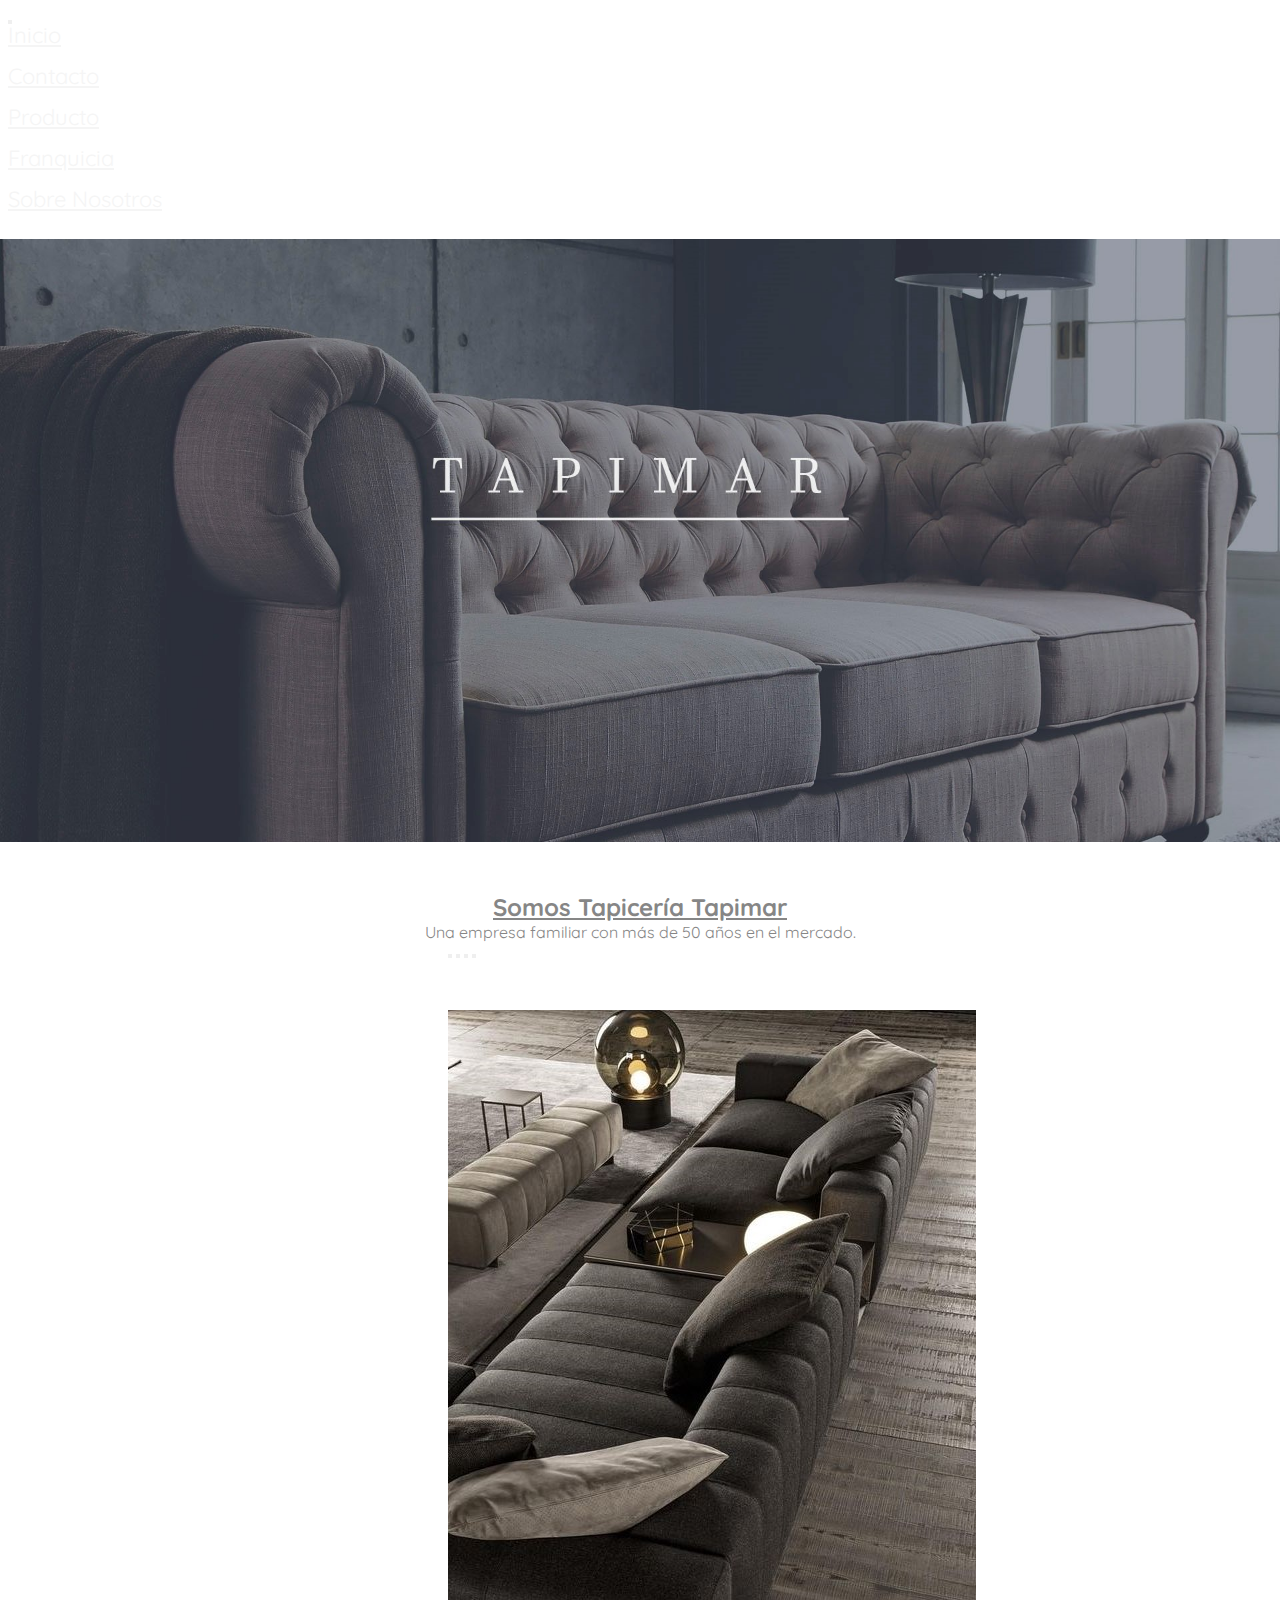
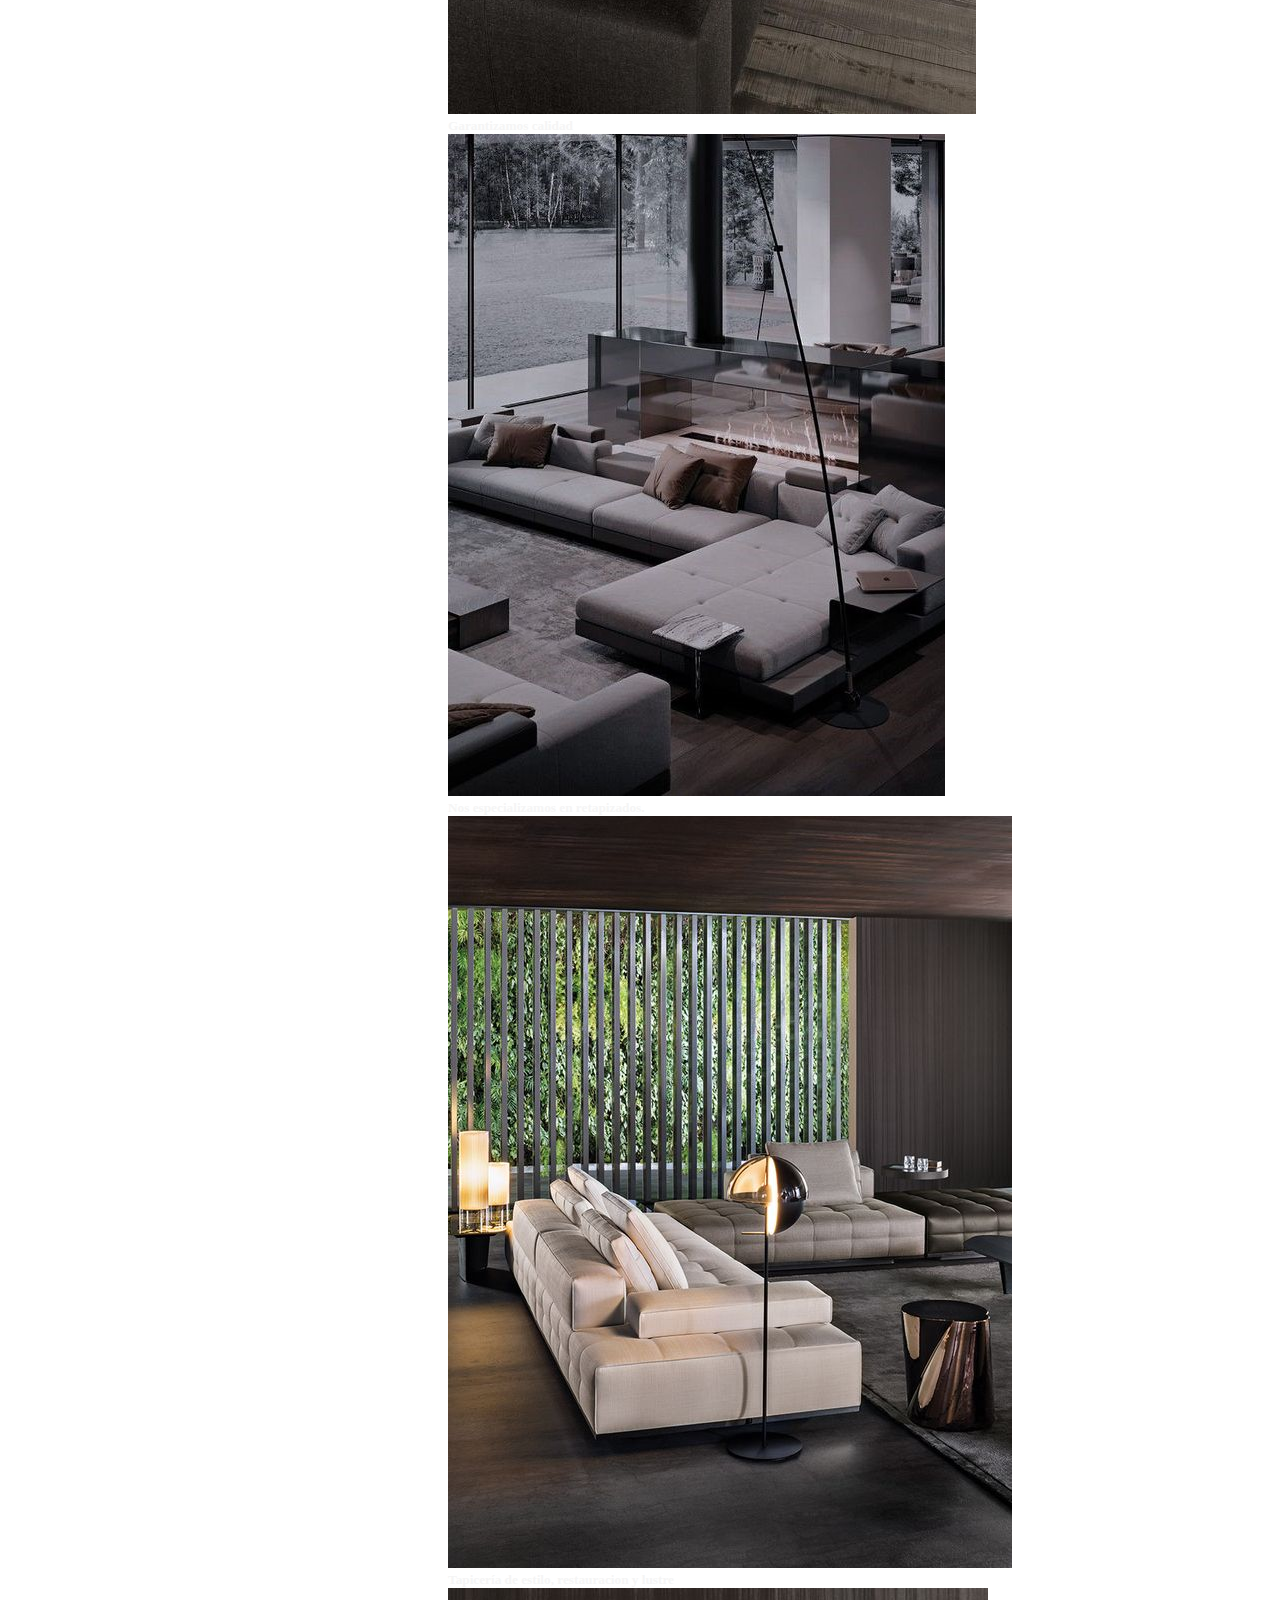
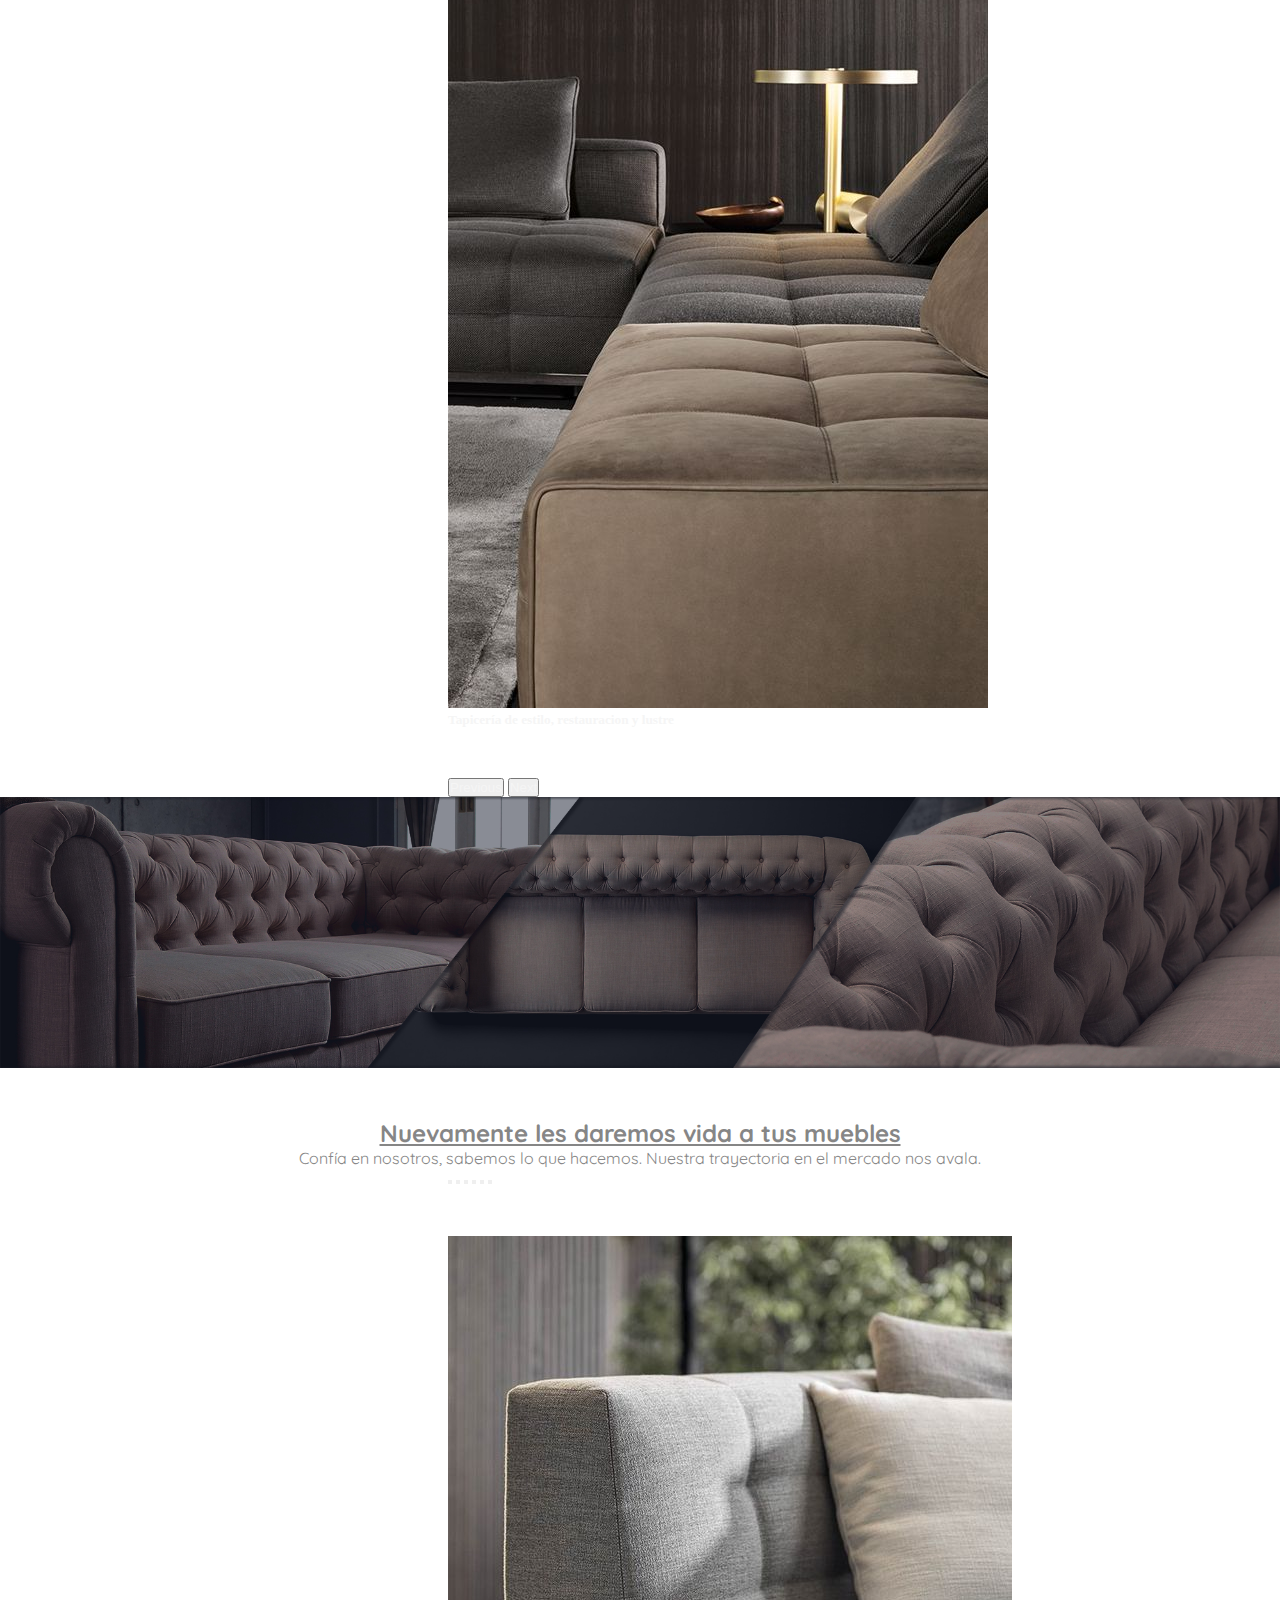
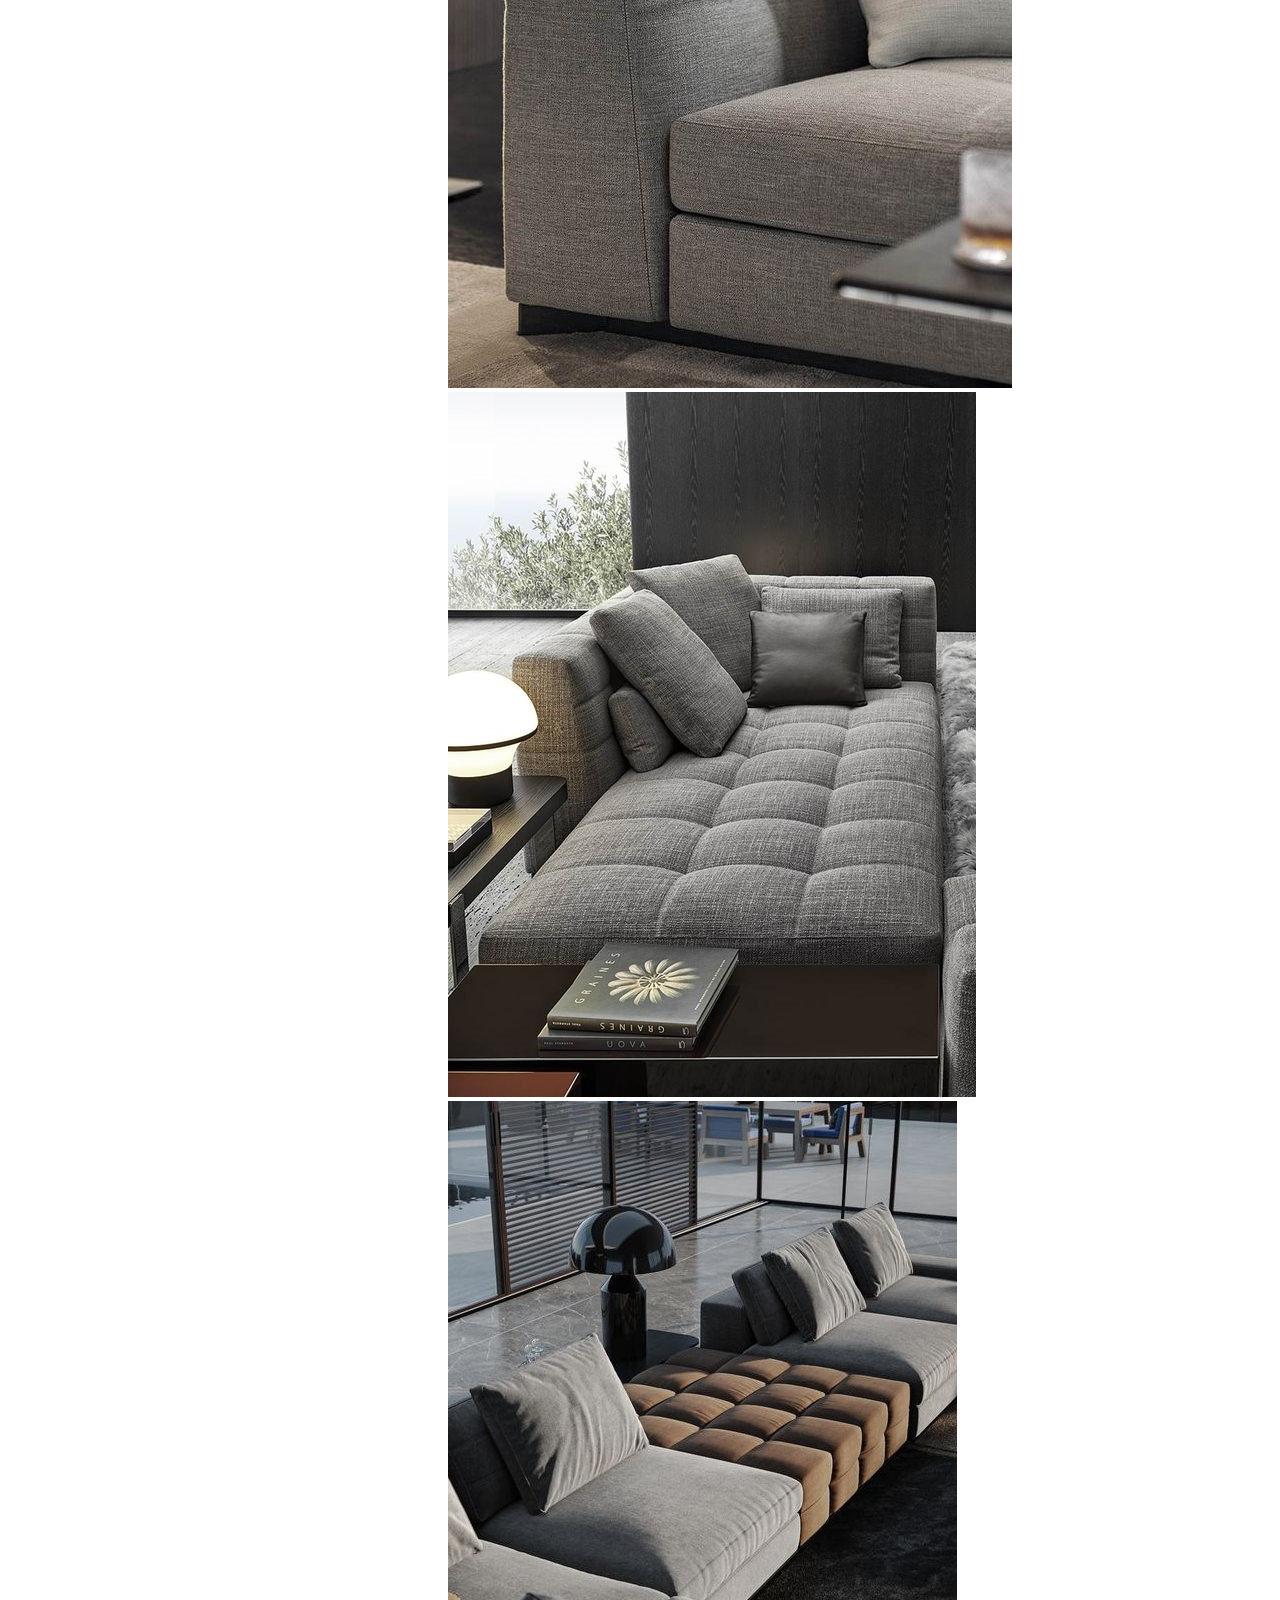
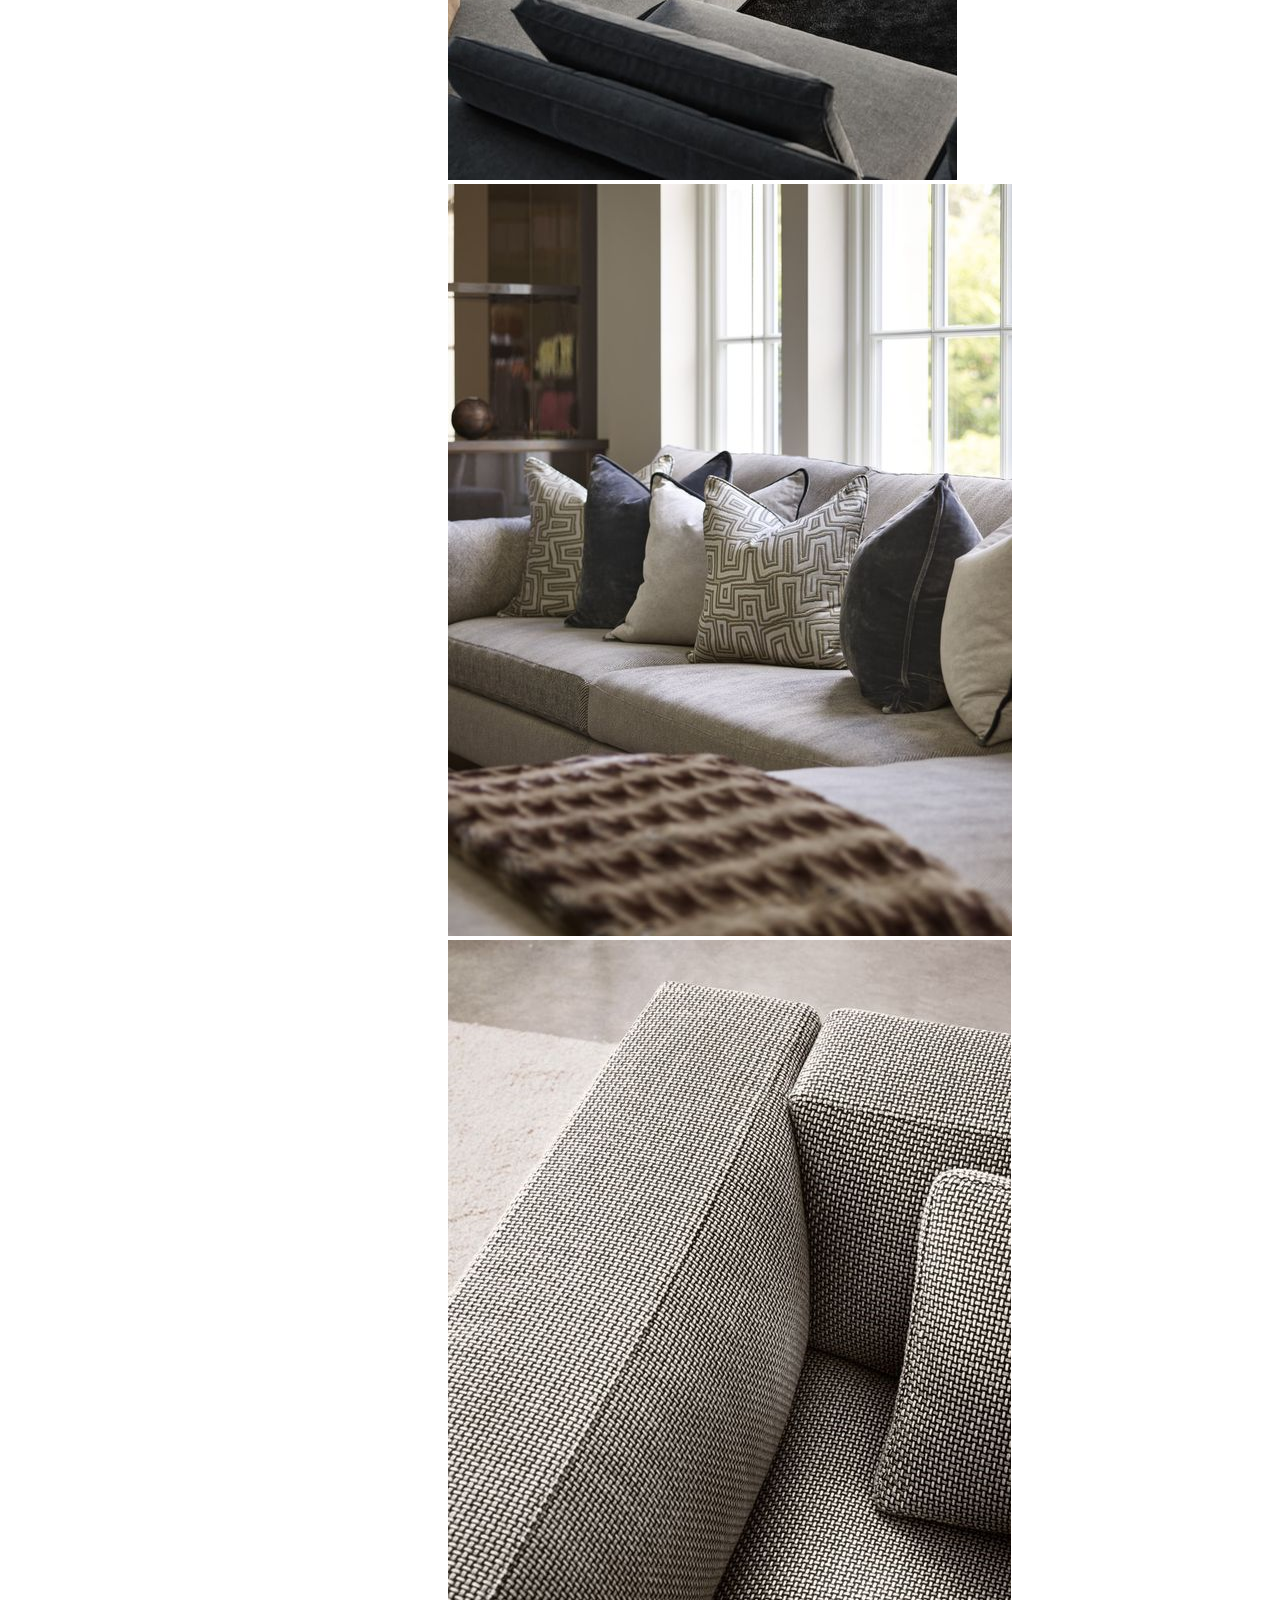
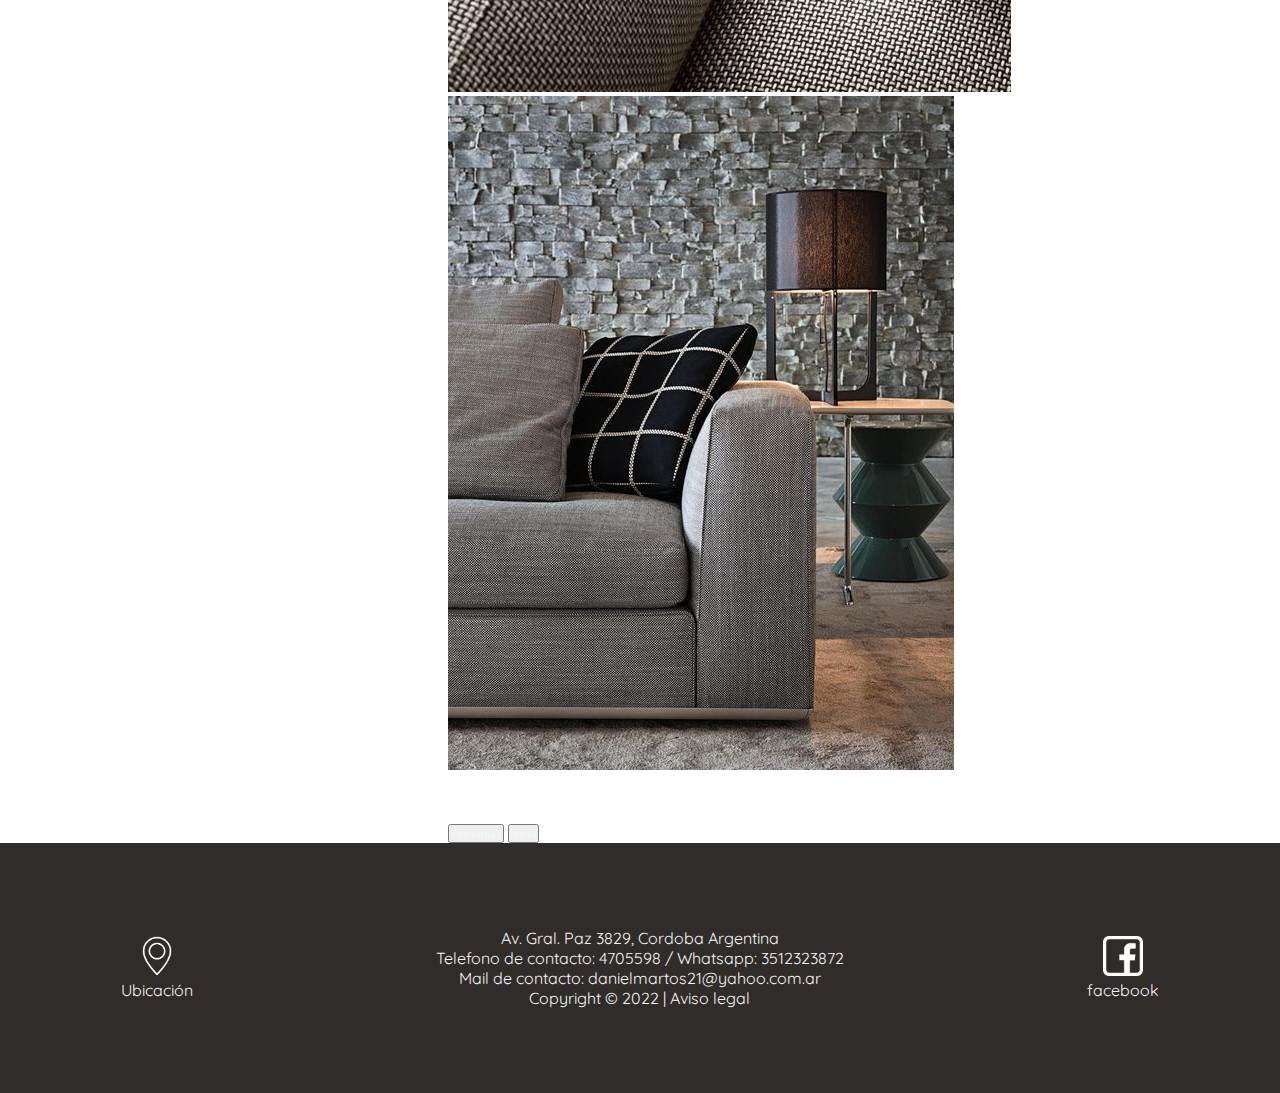
==== commit 0c9b748d: "cambios logo error" ====
--- a/index.html
+++ b/index.html
@@ -33,7 +33,7 @@
                 <!--boton del menu-->
                 <button class="navbar-toggler" type="button" data-bs-toggle="collapse" data-bs-target="#menu" aria-controls="navbarNavDarkDropdown" aria-expanded="false" aria-label="Toggle navigation">
                     <span class="navbar-toggler-icon"></span>
-                </button>-->
+                </button>
                 <!--Elementos del menu colapsable-->
                 <div class="collapse navbar-collapse" id="menu">
                     <ul class="navbar-nav ms-auto">
